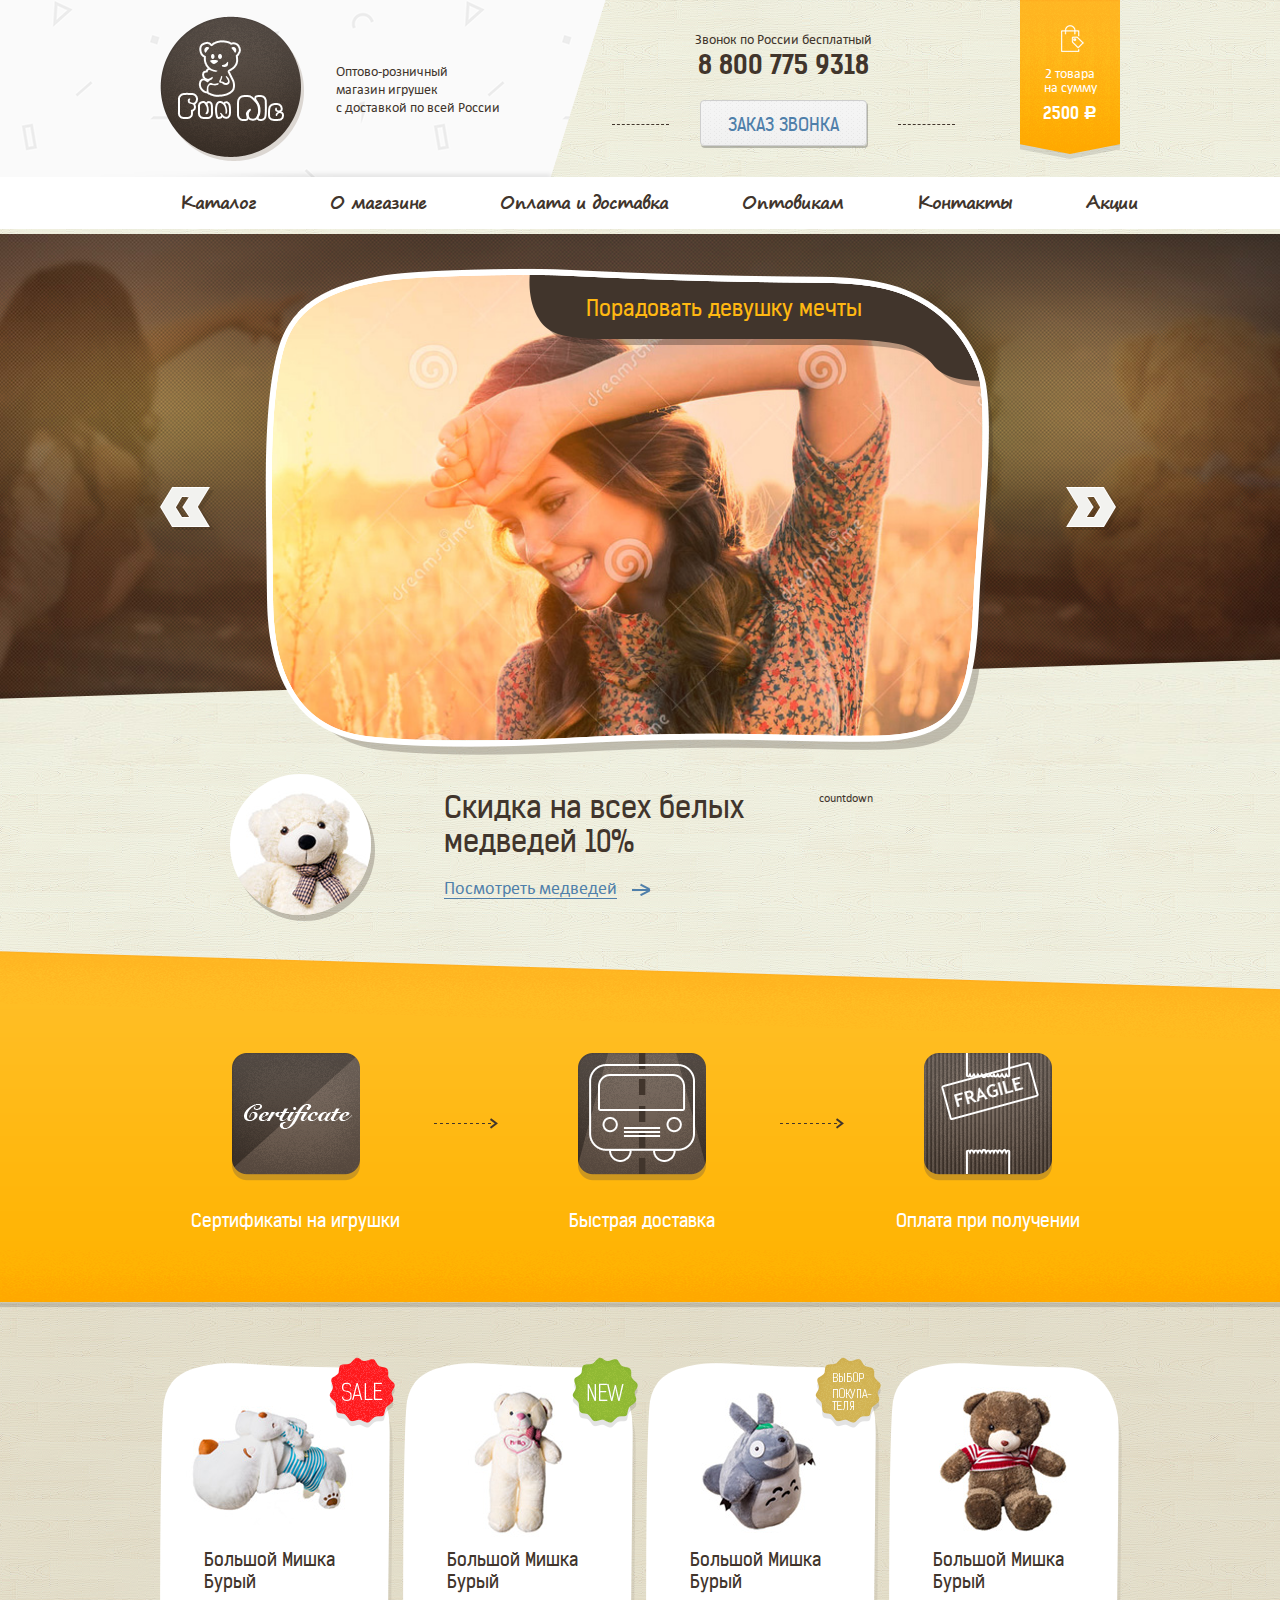
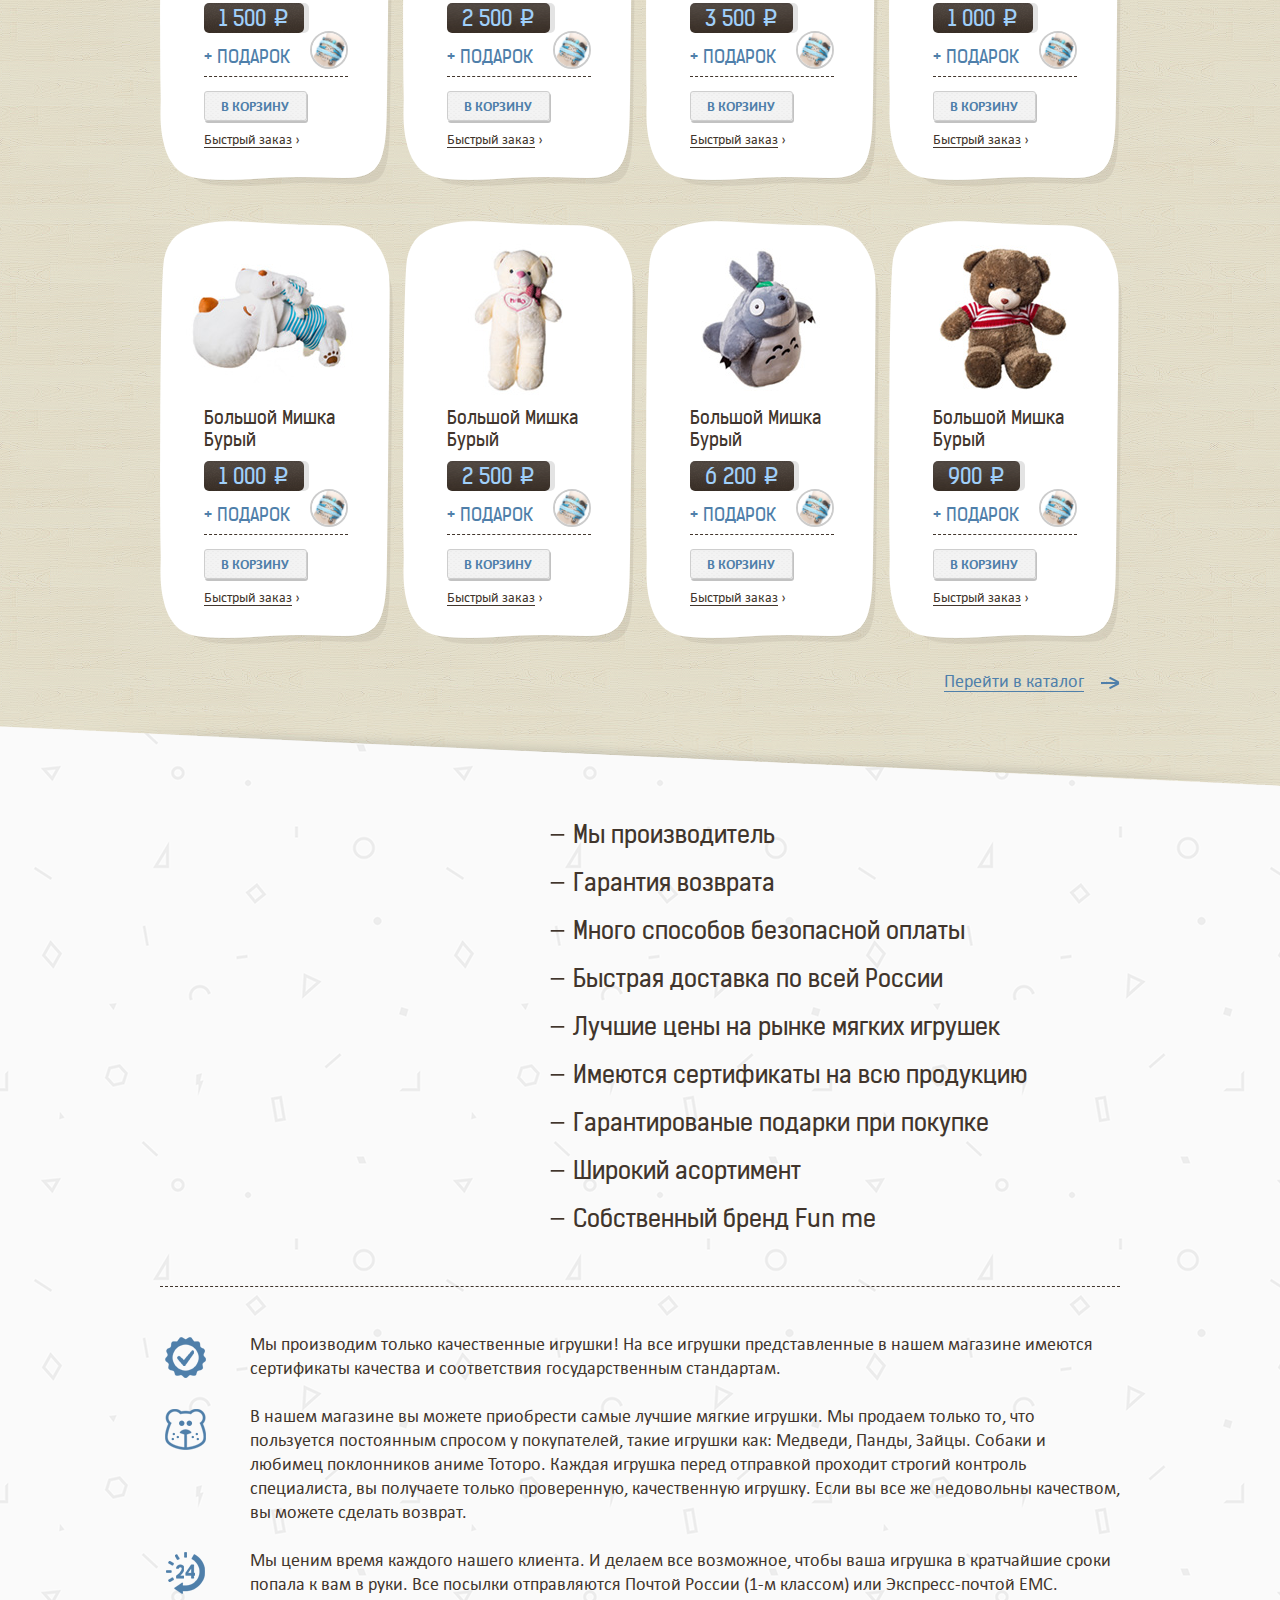
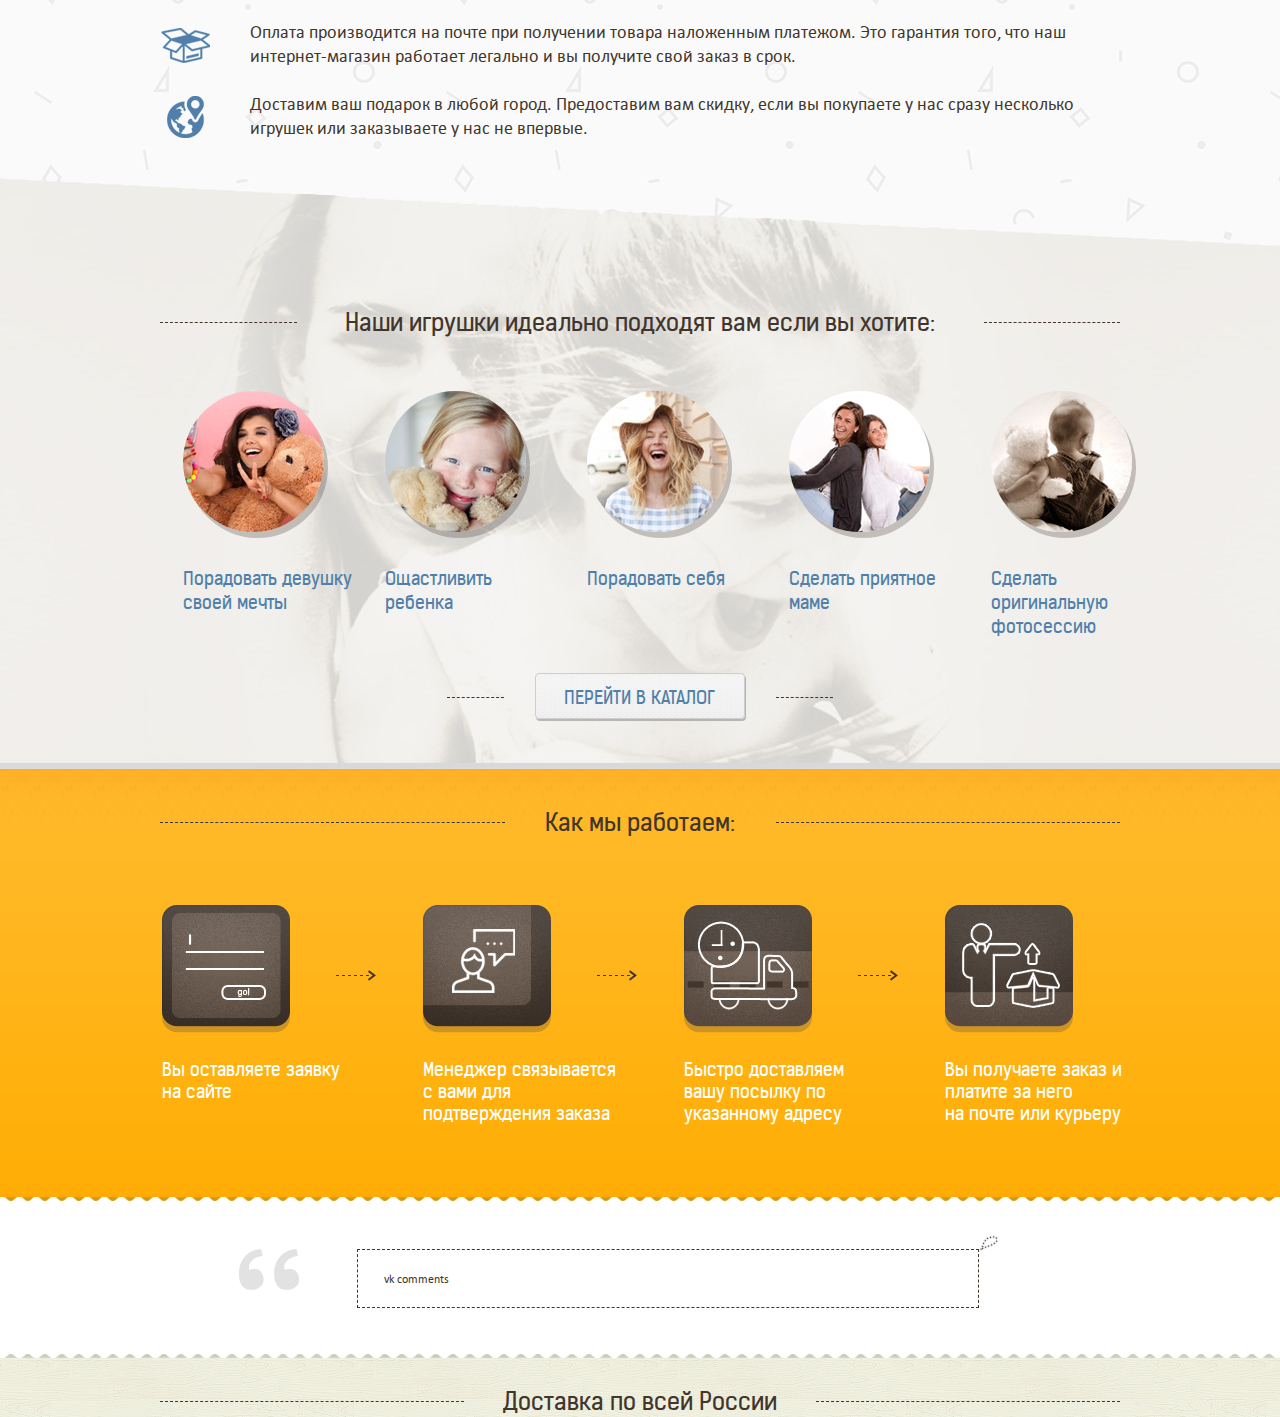
==== index.html @ 7e6777aa "index beta" ====
﻿<!DOCTYPE html>
<html>
<head>
	<title>FunMe</title>
	<meta http-equiv="content-type" content="text/html; charset=utf-8">
	<link href="./css/style.css" rel="stylesheet" type="text/css" title="compact">
	<script type="text/javascript" src="./js/jquery.js"></script>
	<script type="text/javascript" src="./js/easing.js"></script>
	<script type="text/javascript" src="./js/slides.js"></script>
	<script type="text/javascript" src="./js/dynamic.js"></script>
</head>
<body>
	<div class="wrapper" style="height: 3000px !important">
		<div class="header">
			<div>
				<a href="#"><img src="./img/logo.png" width="144" height="145" class="logo" alt=""></a>
				<h5>Оптово-розничный<br> магазин игрушек<br> с доставкой по всей России</h5>
				<div class="call">
					<p>Звонок по России бесплатный</p>
					<h3>8 800 775 9318</h3>
					<button>Заказ звонка</button>
				</div>
				<div class="basket">
					<a href="#">
						<p>2 товара<br> на сумму</p>
						<h5>2500<em>c</em></h5>
					</a>
				</div>
			</div>
		</div>
		<div class="menu">
			<div>
				<a href="#"><img src="./img/menu_logo.png" width="39" height="38" class="logo" alt=""></a>
				<ul>
					<li><a href="#">Каталог</a></li>
					<li><a href="#">О магазине</a></li>
					<li><a href="#">Оплата и доставка</a></li>
					<li><a href="#">Оптовикам</a></li>
					<li><a href="#">Контакты</a></li>
					<li><a href="#">Акции</a></li>
				</ul>
			</div>
		</div>
		<div class="slider">
			<div>
				<div class="container">
					<div>
						<div class="picture">
							<img src="./pic/slide1.jpg" width="699" height="458" alt="">
							<p><span>Порадовать девушку мечты</span></p>
						</div>
						<div class="offer">
							<div class="information">
								<img src="./pic/offer.jpg" width="141" height="141" alt="">
								<h3>Скидка на всех белых медведей 10%</h3>
								<h6><a href="#">Посмотреть медведей</a></h6>
							</div>
							<div class="countdown">
								countdown
							</div>
						</div>
					</div>
					<div>
						<div class="picture">
							<img src="./pic/slide2.jpg" width="699" height="458" alt="">
							<p><span>Порадовать девушку мечты девушку мечты</span></p>
						</div>
						<div class="offer">
							<div class="information">
								<img src="./pic/offer.jpg" width="141" height="141" alt="">
								<h3>Скидка на всех белых медведей 20%</h3>
								<h6><a href="#">Посмотреть медведей</a></h6>
							</div>
							<div class="countdown">
								countdown
							</div>
						</div>
					</div>
				</div>
			</div>
		</div>
		<div class="steps">
			<ul>
				<li>
					<img src="./pic/step1_icon.png" width="128" height="128" alt="">
					<p>Сертификаты на игрушки</p>
				</li>
				<li>
					<img src="./pic/step2_icon.png" width="128" height="128" alt="">
					<p>Быстрая доставка</p>
				</li>
				<li>
					<img src="./pic/step3_icon.png" width="128" height="128" alt="">
					<p>Оплата при получении</p>
				</li>
			</ul>
		</div>
		<div class="catalog">
			<div>
				<div>
					<span class="sale"></span>
					<div class="picture">
						<img src="./pic/catalog1.jpg" width="178" height="127" alt="">
					</div>
					<h3><a href="#">Большой Мишка Бурый</a></h3>
					<h5>1 500<em>p</em></h5>
					<h4>+ подарок <a href="#"><img src="./pic/gift1.jpg" width="141" height="141" alt=""></a></h4>
					<div class="controls">
						<button>В корзину</button>
						<h6><a href="#">Быстрый заказ</a></h6>
					</div>
					<button class="fast">Быстрый просмотр</button>
				</div>
				<div>
					<span class="new"></span>
					<div class="picture">
						<img src="./pic/catalog2.jpg" width="101" height="153" alt="">
					</div>
					<h3><a href="#">Большой Мишка Бурый</a></h3>
					<h5>2 500<em>p</em></h5>
					<h4>+ подарок <a href="#"><img src="./pic/gift1.jpg" width="141" height="141" alt=""></a></h4>
					<div class="controls">
						<button>В корзину</button>
						<h6><a href="#">Быстрый заказ</a></h6>
					</div>
					<button class="fast">Быстрый просмотр</button>
				</div>
				<div>
					<span class="hit"></span>
					<div class="picture">
						<img src="./pic/catalog3.jpg" width="119" height="143" alt="">
					</div>
					<h3><a href="#">Большой Мишка Бурый</a></h3>
					<h5>3 500<em>p</em></h5>
					<h4>+ подарок <a href="#"><img src="./pic/gift1.jpg" width="141" height="141" alt=""></a></h4>
					<div class="controls">
						<button>В корзину</button>
						<h6><a href="#">Быстрый заказ</a></h6>
					</div>
					<button class="fast">Быстрый просмотр</button>
				</div>
				<div>
					<div class="picture">
						<img src="./pic/catalog4.jpg" width="129" height="148" alt="">
					</div>
					<h3><a href="#">Большой Мишка Бурый</a></h3>
					<h5>1 000<em>p</em></h5>
					<h4>+ подарок <a href="#"><img src="./pic/gift1.jpg" width="141" height="141" alt=""></a></h4>
					<div class="controls">
						<button>В корзину</button>
						<h6><a href="#">Быстрый заказ</a></h6>
					</div>
					<button class="fast">Быстрый просмотр</button>
				</div>
				<div>
					<div class="picture">
						<img src="./pic/catalog1.jpg" width="178" height="127" alt="">
					</div>
					<h3><a href="#">Большой Мишка Бурый</a></h3>
					<h5>1 000<em>p</em></h5>
					<h4>+ подарок <a href="#"><img src="./pic/gift1.jpg" width="141" height="141" alt=""></a></h4>
					<div class="controls">
						<button>В корзину</button>
						<h6><a href="#">Быстрый заказ</a></h6>
					</div>
					<button class="fast">Быстрый просмотр</button>
				</div>
				<div>
					<div class="picture">
						<img src="./pic/catalog2.jpg" width="101" height="153" alt="">
					</div>
					<h3><a href="#">Большой Мишка Бурый</a></h3>
					<h5>2 500<em>p</em></h5>
					<h4>+ подарок <a href="#"><img src="./pic/gift1.jpg" width="141" height="141" alt=""></a></h4>
					<div class="controls">
						<button>В корзину</button>
						<h6><a href="#">Быстрый заказ</a></h6>
					</div>
					<button class="fast">Быстрый просмотр</button>
				</div>
				<div>
					<div class="picture">
						<img src="./pic/catalog3.jpg" width="119" height="143" alt="">
					</div>
					<h3><a href="#">Большой Мишка Бурый</a></h3>
					<h5>6 200<em>p</em></h5>
					<h4>+ подарок <a href="#"><img src="./pic/gift1.jpg" width="141" height="141" alt=""></a></h4>
					<div class="controls">
						<button>В корзину</button>
						<h6><a href="#">Быстрый заказ</a></h6>
					</div>
					<button class="fast">Быстрый просмотр</button>
				</div>
				<div>
					<div class="picture">
						<img src="./pic/catalog4.jpg" width="129" height="148" alt="">
					</div>
					<h3><a href="#">Большой Мишка Бурый</a></h3>
					<h5>900<em>p</em></h5>
					<h4>+ подарок <a href="#"><img src="./pic/gift1.jpg" width="141" height="141" alt=""></a></h4>
					<div class="controls">
						<button>В корзину</button>
						<h6><a href="#">Быстрый заказ</a></h6>
					</div>
					<button class="fast">Быстрый просмотр</button>
				</div>
				<h6><a href="#">Перейти в каталог</a></h6>
			</div>
		</div>
		<div class="reasons">
			<div>
				<div>
					<ul class="list">
						<li>Мы производитель</li>
						<li>Гарантия возврата</li>
						<li>Много способов безопасной оплаты</li>
						<li>Быстрая доставка по всей России</li>
						<li>Лучшие цены на рынке мягких игрушек</li>
						<li>Имеются сертификаты на всю продукцию</li>
						<li>Гарантированые подарки при покупке</li>
						<li>Широкий асортимент</li>
						<li>Собственный бренд Fun me</li>
					</ul>
					<ul class="description">
						<li><span><img src="./pic/reason1_icon.png" width="41" height="41" alt=""></span> Мы производим только качественные игрушки! На все игрушки представленные в нашем магазине имеются сертификаты качества и соответствия государственным стандартам.</li>
						<li><span><img src="./pic/reason2_icon.png" width="41" height="41" alt=""></span> В нашем магазине вы можете приобрести самые лучшие мягкие игрушки. Мы продаем только то, что пользуется постоянным спросом у покупателей, такие игрушки как: Медведи, Панды, Зайцы. Собаки и любимец поклонников аниме Тоторо. Каждая игрушка перед отправкой проходит строгий контроль специалиста, вы получаете только проверенную, качественную игрушку. Если вы все же недовольны качеством, вы можете сделать возврат.</li>
						<li><span><img src="./pic/reason3_icon.png" width="39" height="42" alt=""></span> Мы ценим время каждого нашего клиента. И делаем все возможное, чтобы ваша игрушка в кратчайшие сроки попала к вам в руки. Все посылки отправляются Почтой России (1-м классом) или Экспресс-почтой ЕМС.</li>
 						<li><span><img src="./pic/reason4_icon.png" width="49" height="35" alt=""></span> Оплата производится на почте при получении товара наложенным платежом. Это гарантия того, что наш интернет-магазин работает легально и вы получите свой заказ в срок.</li>
						<li><span><img src="./pic/reason5_icon.png" width="37" height="42" alt=""></span> Доставим ваш подарок в любой город. Предоставим вам скидку, если вы покупаете у нас сразу несколько игрушек или заказываете у нас не впервые.</li>
					</ul>
				</div>
			</div>
		</div>
		<div class="events">
			<div>
				<h3><span>Наши игрушки идеально подходят вам если вы хотите:</span></h3>
				<ul>
					<li>
						<img src="./pic/event1.jpg" width="141" height="141" alt="">
						<p>Порадовать девушку своей мечты</p>
					</li>
					<li>
						<img src="./pic/event2.jpg" width="141" height="141" alt="">
						<p>Ощастливить ребенка</p>
					</li>
					<li>
						<img src="./pic/event3.jpg" width="141" height="141" alt="">
						<p>Порадовать себя</p>
					</li>
					<li>
						<img src="./pic/event4.jpg" width="141" height="141" alt="">
						<p>Сделать приятное маме</p>
					</li>
					<li>
						<img src="./pic/event5.jpg" width="141" height="141" alt="">
						<p>Сделать оригинальную фотосессию</p>
					</li>
				</ul>
				<button>Перейти в каталог</button>
			</div>
		</div>
		<div class="process">
			<div>
				<h3><span>Как мы работаем:</span></h3>
				<ul>
					<li>
						<img src="./pic/process1_icon.png" width="128" height="128" alt="">
						<p>Вы оставляете заявку на сайте</p>
					</li>
					<li>
						<img src="./pic/process2_icon.png" width="128" height="128" alt="">
						<p>Менеджер связывается с вами для подтверждения заказа</p>
					</li>
					<li>
						<img src="./pic/process3_icon.png" width="128" height="128" alt="">
						<p>Быстро доставляем вашу посылку по указанному адресу</p>
					</li>
					<li>
						<img src="./pic/process4_icon.png" width="128" height="128" alt="">
						<p>Вы получаете заказ и платите за него<br> на почте или курьеру</p>
					</li>
				</ul>
			</div>
		</div>
		<div class="reviews">
			<div>
				<div>
					<div>
						<div>
							vk comments
						</div>
					</div>
				</div>
			</div>
		</div>
		<div class="delivery">
			<div>
				<h3><span>Доставка по всей России</span></h3>
			</div>
		</div>
	</div>
</body>
</html>
---- css/style.css ----
﻿/* Fonts */

@font-face {
    font-family:'Calibri';
    src:url('../fonts/calibri.eot');
    src:url('../fonts/calibri.eot?#iefix') format('embedded-opentype'),
        url('../fonts/calibri.woff') format('woff'),
        url('../fonts/calibri.ttf') format('truetype');
    font-weight:normal;
    font-style:normal;
}
@font-face {
    font-family:'Calibri';
    src:url('../fonts/calibrib.eot');
    src:url('../fonts/calibrib.eot?#iefix') format('embedded-opentype'),
        url('../fonts/calibrib.woff') format('woff'),
        url('../fonts/calibrib.ttf') format('truetype');
    font-weight:bold;
    font-style:normal;
}
@font-face {
    font-family:'Kelson Sans';
    src:url('../fonts/kelsonsans.eot');
    src:url('../fonts/kelsonsans.eot?#iefix') format('embedded-opentype'),
        url('../fonts/kelsonsans.woff') format('woff'),
        url('../fonts/kelsonsans.ttf') format('truetype');
    font-weight:normal;
    font-style:normal;
}
@font-face {
    font-family:'Kelson Sans';
    src:url('../fonts/kelsonsansb.eot');
    src:url('../fonts/kelsonsansb.eot?#iefix') format('embedded-opentype'),
        url('../fonts/kelsonsansb.woff') format('woff'),
        url('../fonts/kelsonsansb.ttf') format('truetype');
    font-weight:bold;
    font-style:normal;
}
@font-face {
    font-family:'Segoe Print';
    src:url('../fonts/segoeprintb.eot');
    src:url('../fonts/segoeprintb.eot?#iefix') format('embedded-opentype'),
        url('../fonts/segoeprintb.woff') format('woff'),
        url('../fonts/segoeprintb.ttf') format('truetype');
    font-weight:bold;
    font-style:normal;
}
@font-face {
	font-family:'Rouble';
	src:url('../fonts/rouble.eot');
	src:url('../fonts/rouble.eot?#iefix') format('embedded-opentype'),
	    url('../fonts/rouble.woff') format('woff'),
	    url('../fonts/rouble.ttf') format('truetype');
	font-weight:normal;
	font-style:normal;
}

/* Default */

html {
	height:100%;
}
body {
	width:100%;
	height:100%;
	color:#41352c;
	font-size:12px;
	line-height:16px;
    font-family:'Calibri', sans-serif;
	padding:0;
	margin:0;
	background:#ffffff url('../img/bg.png') repeat;
}
p {
	text-indent:0;
	padding:0;
	margin:0 0 16px;
}
table {
	margin:0 0 16px;
	border-collapse:collapse;
}
table td {
	padding:0;
}
:focus {
	outline:none;
}
img {
	padding:0;
	margin:0;
	border:0;
}
a {
	color:#ffffff;
	text-decoration:underline;
}
a:hover {
	text-decoration:none;
}
form {
	margin:0;
}
ul {
	margin:0 0 10px 16px;
	padding:0;
}
ul li {
	padding:0;
	list-style:none;
}
ol {
	margin:0 0 10px 18px;
	padding:0;
}
* +html ol {
	padding:0 0 0 5px;
}
ol li {
	padding:0 0 0 16px;
}
input, select, textarea {
	color:#41352c;
	font-size:12px;
    font-family:'Calibri', sans-serif;
	padding:0;
	margin:0;
	background:none;
	border:0;
}
textarea {
	overflow:auto;
}
button {
    font-family:'Calibri', sans-serif;
	margin:0;
	border:0;
	-moz-box-shadow:border-box;
	-webkit-box-shadow:border-box;
	box-sizing:border-box;
}
button::-moz-focus-inner {
	padding:0;
	border:0;
}
::-webkit-input-placeholder {
	color:#999999;
}
:-moz-placeholder {
	color:#999999;
}
::-moz-placeholder {
	color:#999999;
}
:-ms-input-placeholder {
	color:#999999;
}
.wrapper {
	position:relative;
	min-width:1000px;
	min-height:100%;
}

/* Header */

.header {
	position:relative;
	background:url('../img/header_bg.png') no-repeat center top;
}
.header > div {
	position:relative;
	width:960px;
	height:177px;
	margin:0 auto;
}
.header .logo {
	position:absolute;
	left:0;
	top:16px;
}
.header > div > h5 {
	position:absolute;
	left:176px;
	top:62px;
	width:172px;
	font-size:14px;
	line-height:18px;
	font-weight:normal;
	padding:0;
	margin:0;
}
.header .call {
	position:absolute;
	left:523px;
	top:30px;
	width:200px;
	text-align:center;
}
.header .call p {
	font-size:14px;
	line-height:18px;
	margin:0 0 2px;
}
.header .call h3 {
	font-size:26px;
	line-height:30px;
	font-family:'Kelson Sans', sans-serif;
	padding:0;
	margin:0 0 2px;
}
.header .call button {
	position:relative;
	display:inline-block;
	color:#4f7faa;
	font-size:18px;
	line-height:22px;
	font-family:'Kelson Sans', sans-serif;
	text-transform:uppercase;
	cursor:pointer;
	padding:13px 27px 9px;
	margin:18px 0 0;
	background:url('../img/header_call_button.png') repeat-x top;
	border:1px solid #cecece;
	-webkit-border-radius:4px;
	-moz-border-radius:4px;
	border-radius:4px;
	-webkit-box-shadow:1px 2px 0 rgba(0,0,0,0.24);
	-moz-box-shadow:1px 2px 0 rgba(0,0,0,0.24);
	box-shadow:1px 2px 0 rgba(0,0,0,0.24);
	behavior:url('./pie.htc');
	transition:all 0.25s ease-in-out;
	-webkit-transition:all 0.25s ease-in-out;
	-moz-transition:all 0.25s ease-in-out;
	-o-transition:all 0.25s ease-in-out;
}
.header .call button:hover {
	color:#71a6d5;
	-webkit-box-shadow:none;
	-moz-box-shadow:none;
	box-shadow:none;
}
.header .call button:before, .header .call button:after {
	content:'';
	position:absolute;
	top:23px;
	width:57px;
	border-bottom:1px dashed #41352c;
}
.header .call button:before {
	left:-89px;
}
.header .call button:after {
	right:-89px;
}
.header .basket {
	position:absolute;
	right:0;
	top:0;
	width:100px;
	text-align:center;
	padding:66px 0 21px;
	background:url('../img/basket_bg.png') repeat-x bottom;
}
.header .basket.fixed {
	position:fixed;
	right:50%;
	z-index:50;
	padding:7px 0 1px;
	margin:-80px -480px 0 0;
}
.header .basket:before {
	content:'';
	position:absolute;
	left:41px;
	top:25px;
	width:23px;
	height:27px;
	background:url('../img/basket_icon.png') no-repeat left top;
}
.header .basket.fixed:before  {
	display:none;
}
.header .basket:after {
	content:'';
	position:absolute;
	left:0;
	bottom:-15px;
	width:100px;
	height:15px;
	background:url('../img/basket_arrow.png') no-repeat left top;
}
.header .basket a {
	display:block;
	color:#ffffff;
	text-decoration:none;
	padding:66px 0 12px;
	margin:-66px 0 -12px;
}
.header .basket a {
	padding:7px 0 1px;
	margin:-7px 0 -1px;
}
.header .basket p {
	font-size:14px;
	line-height:14px;
	margin:0 10px 9px;
}
.header .basket h5 {
	font-size:16px;
	line-height:20px;
	font-family:'Kelson Sans', sans-serif;
	padding:0;
	margin:0 10px;
}
.header .basket h5 em {
	display:inline-block;
	font-size:18px;
	font-weight:normal;
	font-style:normal;
	font-family:'Rouble', sans-serif;
	padding:0 0 0 3px;
}
.menu {
	position:relative;
	width:100%;
	margin:0 0 5px;
	background:#ffffff;
}
.menu.fixed {
	position:fixed;
	left:0;
	top:0;
}
.menu > div {
	width:1000px;
	height:52px;
	margin:0 auto;
}
.menu ul {
	position:absolute;
	left:50%;
	white-space:nowrap;
	padding:11px 0 9px 3px;
	margin:0 0 0 -480px;
}
.menu ul li {
	display:inline-block;
	font-size:16px;
	line-height:20px;
	font-weight:bold;
	font-family:'Segoe Print', sans-serif;
	vertical-align:top;
	margin:0 -3px 0 39px;
}
.menu ul li:first-child {
	margin-left:0;
}
.menu ul li a {
	position:relative;
	display:block;
	color:#41352c;
	text-decoration:none;
	padding:5px 18px 7px 17px;
	-webkit-border-radius:3px;
	-moz-border-radius:3px;
	border-radius:3px;
	behavior:url('./pie.htc');
	transition:all 0.25s linear;
	-webkit-transition:all 0.25s linear;
	-moz-transition:all 0.25s linear;
	-o-transition:all 0.25s linear;
}
.menu ul li a:hover {
	color:#4f7faa;
}
.menu ul li.active a {
	color:#ffffff !important;
	background:#4f7faa;
}
.menu .logo {
	position:absolute;
	left:0;
	top:8px;
	margin-left:-39px;
}
.slider {
	position:relative;
	background:url('../img/slider_bg.jpg') no-repeat center top;
}
.slider > div {
	position:relative;
	width:960px;
	height:707px;
	margin:0 auto;
}
.slider > div .prev, .slider > div .next {
	position:absolute;
	top:253px;
	z-index:100;
	display:block;
	width:54px;
	height:43px;
	cursor:pointer;
	transition:all 0.25s ease-in-out;
	-webkit-transition:all 0.25s ease-in-out;
	-moz-transition:all 0.25s ease-in-out;
	-o-transition:all 0.25s ease-in-out;
}
.slider > div .prev {
	left:0;
	background:url('../img/slider_prev.png') no-repeat left top;
}
.slider > div .prev:hover {
	left:-5px;
}
.slider > div .next {
	right:0;
	background:url('../img/slider_next.png') no-repeat left top;
}
.slider > div .next:hover {
	right:-5px;
}
.slider > div:before {
	content:'';
	position:absolute;
	left:0;
	top:0;
	z-index:10;
	width:960px;
	height:531px;
	background:url('../img/slider_mask.png') no-repeat center top;
}
.slider > div .container, .slider > div .container > div > div {
	position:relative;
	clear:both;
	overflow:hidden;
	width:960px;
	height:707px;
}
.slider > div .container > div > div .picture {
	position:absolute;
	left:112px;
	top:41px;
	width:710px;
	height:464px;
}
.slider > div .container > div > div .picture p {
	position:absolute;
	right:146px;
	top:-1px;
	color:#ffb812;
	font-size:22px;
	line-height:26px;
	font-family:'Kelson Sans', sans-serif;
	padding:21px 0 24px;
	background:url('../img/slider_p.png') repeat-x top;
}
.slider > div .container > div > div .picture p span {
	overflow:hidden;
	position:relative;
	z-index:10;
	display:block;
	max-width:533px;
	white-space:nowrap;
	margin:0 -26px 0 -16px;
}
.slider > div .container > div > div .picture p:before {
	content:'';
	position:absolute;
	left:-73px;
	top:0;
	width:73px;
	height:71px;
	background:url('../img/slider_p_before.png') no-repeat left top;
}
.slider > div .container > div > div .picture p:after {
	content:'';
	position:absolute;
	right:-146px;
	top:0;
	width:146px;
	height:113px;
	background:url('../img/slider_p_after.png') no-repeat left top;
}
.slider > div .container > div > div .offer {
	position:absolute;
	left:0;
	top:531px;
	width:890px;
	padding:25px 0 26px 70px;
	margin:0 auto;
}
.slider > div .container > div > div .offer .information {
	display:inline-block;
	width:336px;
	vertical-align:top;
	padding:0 0 0 214px;
	margin:0 36px 0 0;
}
.slider > div .container > div > div .offer .information img {
	position:relative;
	float:left;
	width:141px;
	height:141px;
	margin:-16px 0 0 -214px;
	-webkit-border-radius:50%;
	-moz-border-radius:50%;
	border-radius:50%;
	-webkit-box-shadow:4px 6px 0 rgba(65,53,44,0.27);
	-moz-box-shadow:4px 6px 0 rgba(65,53,44,0.27);
	box-shadow:4px 6px 0 rgba(65,53,44,0.27);
	behavior:url('./pie.htc');
}
.slider > div .container > div > div .offer .information h3 {
	color:#41352c;
	font-size:30px;
	line-height:34px;
	font-weight:normal;
	font-family:'Kelson Sans', sans-serif;
	padding:0;
	margin:0;
}
.slider > div .container > div > div .offer .information h6 {
	font-size:18px;
	line-height:22px;
	font-weight:normal;
	padding:0;
	margin:19px 0 0;
}
.slider > div .container > div > div .offer .information h6 a {
	position:relative;
	color:#4f7faa;
	text-decoration:none;
	border-bottom:1px solid #4f7faa;
}
.slider > div .container > div > div .offer .information h6 a:hover {
	border-bottom:1px solid transparent;
}
.slider > div .container > div > div .offer .information h6 a:after {
	content:'';
	position:absolute;
	right:-34px;
	top:6px;
	width:19px;
	height:14px;
	background:url('../img/offer_more_arrow.png') no-repeat left top;
}
.slider > div .container > div > div .offer .countdown {
	display:inline-block;
	width:240px;
	vertical-align:top;
	margin:0 -3px 0 0;
}
.steps {
	position:relative;
	z-index:3;
	height:367px;
	background:url('../img/steps_bg.png') no-repeat center top;
}
.steps ul {
	width:960px;
	text-align:center;
	padding:112px 0 0;
	margin:0 auto;
}
.steps ul li {
	position:relative;
	display:inline-block;
	width:268px;
	vertical-align:top;
	margin:0 -3px 0 78px;
}
.steps ul li:first-child {
	margin-left:0;
}
.steps ul li:before {
	content:'';
	position:absolute;
	left:-74px;
	top:65px;
	width:64px;
	height:11px;
	background:url('../img/steps_arrow.png') no-repeat left top;
}
.steps ul li:first-child:before {
	display:none;
}
.steps ul li img {
	margin:0 0 25px;
}
.steps ul li p {
	color:#ffffff;
	font-size:18px;
	line-height:22px;
	font-family:'Kelson Sans', sans-serif;
	margin:0;
}
.catalog {
	position:relative;
	padding:58px 0 20px;
	margin:-5px 0 0;
	background:url('../img/catalog_bg.png') repeat;
}
.catalog > div {
	width:980px;
	padding:0 0 0 20px;
	margin:0 auto;
}
.catalog > div > div {
	position:relative;
	display:inline-block;
	width:233px;
	height:407px;
	padding:19px 0 0;
	margin:0 7px 32px 0;
	background:url('../img/catalog_div.png') no-repeat left top;
}
.catalog > div > div .hover {
	position:absolute;
	left:0;
	top:0;
	width:233px;
	height:426px;
	background:url('../img/catalog_div.png') no-repeat 0 -426px;
	opacity:0;
	transition:all 0.25s ease-in-out;
	-webkit-transition:all 0.25s ease-in-out;
	-moz-transition:all 0.25s ease-in-out;
	-o-transition:all 0.25s ease-in-out;
}
.catalog > div > div:hover .hover {
	opacity:1;
}
.catalog .sale, .catalog .new, .catalog .hit {
	position:absolute;
	right:-2px;
	top:-4px;
	z-index:10;
	width:66px;
	height:71px;
	background:url('../img/sale_icon.png') no-repeat left top;
}
.catalog .sale {
	background:url('../img/sale_icon.png') no-repeat left top;
}
.catalog .new {
	background:url('../img/new_icon.png') no-repeat left top;
}
.catalog .hit {
	background:url('../img/hit_icon.png') no-repeat left top;
}
.catalog .picture {
	position:relative;
	z-index:1;
	width:188px;
	height:162px;
	margin:0 0 7px 20px;
}
.catalog .picture img {
	position:absolute;
	top:0;
	right:0;
	bottom:0;
	left:0;
	max-width:188px;
	max-height:162px;
	margin:auto;
}
.catalog h3 {
	position:relative;
	z-index:1;
	overflow:hidden;
	width:144px;
	height:44px;
	color:#41352c;
	font-size:18px;
	line-height:22px;
	font-weight:normal;
	font-family:'Kelson Sans', sans-serif;
	padding:0;
	margin:0 0 10px 44px;	
}
.catalog h3 a {
	color:#41352c;
	text-decoration:none;
}
.catalog h3 a:hover {
	text-decoration:underline;
}
.catalog h5 {
	position:relative;
	z-index:1;
	display:inline-block;
	max-width:114px;
	color:#a0cff9;
	font-size:22px;
	line-height:26px;
	font-weight:normal;
	font-family:'Kelson Sans', sans-serif;
	white-space:nowrap;
	padding:2px 15px;
	margin:0 0 13px 44px;
	background:url('../img/catalog_h5.png') repeat-x top;
	-webkit-border-radius:5px;
	-moz-border-radius:5px;
	border-radius:5px;
	-webkit-box-shadow:5px 0 0 rgba(0,0,0,0.11);
	-moz-box-shadow:5px 0 0 rgba(0,0,0,0.11);
	box-shadow:5px 0 0 rgba(0,0,0,0.11);
	behavior:url('./pie.htc');
	transition:all 0.25s ease-in-out;
	-webkit-transition:all 0.25s ease-in-out;
	-moz-transition:all 0.25s ease-in-out;
	-o-transition:all 0.25s ease-in-out;
}
.catalog > div > div:hover h5 {
	color:#ffad03;
}
.catalog h5 em {
	font-size:24px;
	font-style:normal;
	font-family:'Rouble', sans-serif;
	padding:0 0 0 4px;
}
.catalog h4 {
	position:relative;
	z-index:10;
	width:144px;
	color:#4f7faa;
	font-size:18px;
	line-height:22px;
	font-weight:normal;
	font-family:'Kelson Sans', sans-serif;
	text-transform:uppercase;
	padding:0;
	margin:0 0 13px 44px;
}
.catalog h4 img {
	position:absolute;
	right:0px;
	top:-15px;
	width:34px;
	height:34px;
	border:2px solid #cccccc;
	-webkit-border-radius:50%;
	-moz-border-radius:50%;
	border-radius:50%;
	behavior:url('./pie.htc');
	transition:all 0.25s ease-in-out;
	-webkit-transition:all 0.25s ease-in-out;
	-moz-transition:all 0.25s ease-in-out;
	-o-transition:all 0.25s ease-in-out;
}
.catalog h4 img:hover {
	right:-6px;
	top:-70px;
	width:141px;
	height:141px;
	border:7px solid #cccccc;
}
.catalog .controls {
	position:relative;
	z-index:1;
	width:144px;
	padding:14px 0 0;
	margin:-5px 0 13px 44px;
	border-top:1px dashed #41352c;
}
.catalog .controls button {
	position:relative;
	display:inline-block;
	color:#4f7faa;
	font-size:14px;
	line-height:18px;
	font-weight:bold;
	text-transform:uppercase;
	cursor:pointer;
	padding:5px 17px 5px 16px;
	margin:0 0 9px;
	background:url('../img/catalog_controls_button.png') repeat-x top;
	border:1px solid #cecece;
	-webkit-border-radius:3px;
	-moz-border-radius:3px;
	border-radius:3px;
	-webkit-box-shadow:1px 2px #c2c2c2;
	-moz-box-shadow:1px 2px #c2c2c2;
	box-shadow:1px 2px #c2c2c2;
	behavior:url('./pie.htc');
	transition:all 0.25s ease-in-out;
	-webkit-transition:all 0.25s ease-in-out;
	-moz-transition:all 0.25s ease-in-out;
	-o-transition:all 0.25s ease-in-out;
}
.catalog .controls button:hover {
	color:#71a6d5;
	-webkit-box-shadow:none;
	-moz-box-shadow:none;
	box-shadow:none;
}
.catalog .controls h6 {
	color:#41352c;
	font-size:14px;
	line-height:18px;
	font-weight:normal;
	padding:0;
	margin:0 0 9px;
}
.catalog .controls h6 a {
	position:relative;
	color:#41352c;
	text-decoration:none;
	border-bottom:1px solid #41352c;
}
.catalog .controls h6 a:after {
	content:'›';
	position:absolute;
	right:-8px;
	top:-1px;
}
.catalog .controls h6 a:hover {
	border-bottom:1px solid transparent;
}
.catalog .fast {
	position:absolute;
	left:40px;
	top:140px;
	z-index:5;
	width:147px;
	color:#999999;
	font-size:13px;
	line-height:17px;
	text-align:center;
	text-transform:uppercase;
	cursor:pointer;
	padding:4px 0 6px;
	background:rgba(239,236,222,0.8);
	-webkit-border-radius:3px;
	-moz-border-radius:3px;
	border-radius:3px;
	behavior:url('./pie.htc');
	transition:all 0.25s ease-in-out;
	-webkit-transition:all 0.25s ease-in-out;
	-moz-transition:all 0.25s ease-in-out;
	-o-transition:all 0.25s ease-in-out;
	opacity:0;
}
.catalog > div > div:hover .fast {
	opacity:1;
}
.catalog .fast:before {
	content:'';
	position:absolute;
	left:50%;
	bottom:-13px;
	width:107px;
	height:13px;
	margin:0 0 0 -53px;
	background:url('../img/catalog_fast.png') no-repeat left top;
}
.catalog .fast:hover:before {
	background-position:0 -13px;
}
.catalog .fast:hover {
	color:#666666;
	text-shadow:1px 1px 0 #ffffff;
}
.catalog > div > h6 {
	font-size:18px;
	line-height:22px;
	font-weight:normal;
	text-align:right;
	padding:0 36px 0 0;
	margin:-7px 20px 0 0;
}
.catalog > div > h6 a {
	position:relative;
	color:#4f7faa;
	text-decoration:none;
	border-bottom:1px solid #4f7faa;
}
.catalog > div > h6 a:hover {
	border-bottom:1px solid transparent;
}
.catalog > div > h6 a:after {
	content:'';
	position:absolute;
	right:-36px;
	top:6px;
	width:19px;
	height:14px;
	background:url('../img/offer_more_arrow.png') no-repeat left top;
}
.reasons {
	background:#fafafa url('../img/reasons_bg.png') repeat;
}
.reasons > div {
	padding:109px 0 0;
	background:url('../img/reasons_div.png') no-repeat center top;
}
.reasons > div > div {
	padding:0 0 69px;
	background:url('../img/reasons_div_div.png') no-repeat center bottom;
}
.reasons .list {
	width:570px;
	padding:0 0 0 390px;
	margin:0 auto 53px;
}
.reasons .list li {
	color:#41352c;
	font-size:24px;
	line-height:28px;
    font-family:'Kelson Sans', sans-serif;
	padding:0 0 0 23px;
	margin:0 0 20px;
	background:url('../img/reasons_list_li.png') no-repeat left 13px;
}
.reasons .description {
	width:960px;
	padding:45px 0 0;
	margin:0 auto 53px;
	border-top:1px dashed #41352c;
}
.reasons .description li {
	position:relative;
	min-height:48px;
	color:#41352c;
	font-size:18px;
	line-height:24px;
	padding:0 0 0 90px;
	margin:0 0 24px;
}
.reasons .description li span {
	position:absolute;
	left:0;
	top:0;
	display:block;
	width:50px;
	height:50px;
}
.reasons .description li span img {
	position:absolute;
	top:0;
	right:0;
	bottom:0;
	left:0;
	max-width:50px;
	max-height:50px;
	margin:auto;
}
.events {
	height:507px;
	background:url('../img/events_bg.jpg') no-repeat center top;
}
.events > div {
	width:960px;
	text-align:center;
	padding:47px 0 0;
	margin:0 auto;
}
.events h3, .process h3, .delivery h3 {
	position:relative;
	max-width:960px;
	color:#41352c;
	font-size:24px;
	line-height:28px;
	font-weight:normal;
    font-family:'Kelson Sans', sans-serif;
	text-align:center;
	padding:0;
	margin:0 0 54px;
}
.events h3 span, .process h3 span, .delivery h3 span {
	display:inline-block;
}
.events h3 .before, .events h3 .after, .process h3 .before, .process h3 .after, .delivery h3 .before, .delivery h3 .after {
	position:absolute;
	top:13px;
	border-bottom:1px dashed #41352c;
}
.events h3 .before, .process h3 .before, .delivery h3 .before {
	left:0;
}
.events h3 .after, .process h3 .after, .delivery h3 .after {
	right:0;
}
.events ul {
	width:980px;
	padding:0 0 0 20px;
	margin:0 auto 10px;
}
.events ul li {
	display:inline-block;
	width:170px;
	text-align:left;
	vertical-align:top;
	margin:0 -3px 0 32px;
}
.events ul li:first-child {
	margin-left:0;
}
.events ul li img {
	position:relative;
	float:left;
	width:141px;
	height:141px;
	margin:0 0 35px;
	-webkit-border-radius:50%;
	-moz-border-radius:50%;
	border-radius:50%;
	-webkit-box-shadow:4px 6px 0 rgba(65,53,44,0.27);
	-moz-box-shadow:4px 6px 0 rgba(65,53,44,0.27);
	box-shadow:4px 6px 0 rgba(65,53,44,0.27);
	behavior:url('./pie.htc');
}
.events ul li p {
	color:#4f7faa;
	font-size:18px;
	line-height:24px;
    font-family:'Kelson Sans', sans-serif;
	margin:0 0 24px;
}
.events button {
	position:relative;
	display:inline-block;
	color:#4f7faa;
	font-size:18px;
	line-height:22px;
	font-family:'Kelson Sans', sans-serif;
	text-transform:uppercase;
	cursor:pointer;
	padding:13px 29px 9px 28px;
	background:url('../img/header_call_button.png') repeat-x top;
	border:1px solid #cecece;
	-webkit-border-radius:4px;
	-moz-border-radius:4px;
	border-radius:4px;
	-webkit-box-shadow:1px 2px 0 rgba(0,0,0,0.24);
	-moz-box-shadow:1px 2px 0 rgba(0,0,0,0.24);
	box-shadow:1px 2px 0 rgba(0,0,0,0.24);
	behavior:url('./pie.htc');
	transition:all 0.25s ease-in-out;
	-webkit-transition:all 0.25s ease-in-out;
	-moz-transition:all 0.25s ease-in-out;
	-o-transition:all 0.25s ease-in-out;
}
.events button:hover {
	color:#71a6d5;
	-webkit-box-shadow:none;
	-moz-box-shadow:none;
	box-shadow:none;
}
.events button:before, .events button:after {
	content:'';
	position:absolute;
	top:23px;
	width:57px;
	border-bottom:1px dashed #41352c;
}
.events button:before {
	left:-89px;
}
.events button:after {
	right:-89px;
}
.process {
	position:relative;
	background:url('../img/process_bg.png') repeat-x top;
}
.process > div {
	width:960px;
	padding:40px 0 77px;
	margin:0 auto;
}
.process ul {
	width:960px;
	text-align:center;
	padding:14px 0 0;
	margin:0 auto;
}
.process ul li {
	position:relative;
	display:inline-block;
	width:176px;
	text-align:left;
	vertical-align:top;
	margin:0 -3px 0 85px;
}
.process ul li:first-child {
	margin-left:0;
}
.process ul li:before {
	content:'';
	position:absolute;
	left:-87px;
	top:65px;
	width:40px;
	height:11px;
	background:url('../img/steps_arrow.png') no-repeat right top;
}
.process ul li:first-child:before {
	display:none;
}
.process ul li img {
	margin:0 0 22px;
}
.process ul li p {
	width:196px;
	color:#ffffff;
	font-size:18px;
	line-height:22px;
	font-family:'Kelson Sans', sans-serif;
	margin:0;
}
.reviews {
	position:relative;
	z-index:1;
	padding:5px 0 0;
	margin:-5px 0 0;
	background:url('../img/reviews_bg.png') repeat-x top;
}
.reviews > div {
	padding:0 0 4px;
	background:url('../img/reviews_div.png') repeat-x bottom;
}
.reviews > div > div {
	background:#ffffff;
}
.reviews > div > div > div {
	position:relative;
	width:622px;
	padding:47px 141px 46px 197px;
	margin:0 auto;
}
.reviews > div > div > div > div {
	position:relative;
	padding:21px 40px 20px 26px;
	border:1px dashed #41352c;
}
.reviews > div > div > div > div:before {
	content:'';
	position:absolute;
	left:-119px;
	top:-1px;
	width:60px;
	height:41px;
	background:url('../img/reviews_before.png') no-repeat left top;
}
.reviews > div > div > div > div:after {
	content:'';
	position:absolute;
	right:-21px;
	top:-15px;
	width:20px;
	height:16px;
	background:url('../img/reviews_after.png') no-repeat left top;
}
.delivery {
	position:relative;
	background:url('../img/delivery_bg.png') repeat-x top;
}
.delivery > div {
	width:960px;
	padding:30px 0 0;
	margin:0 auto;
}
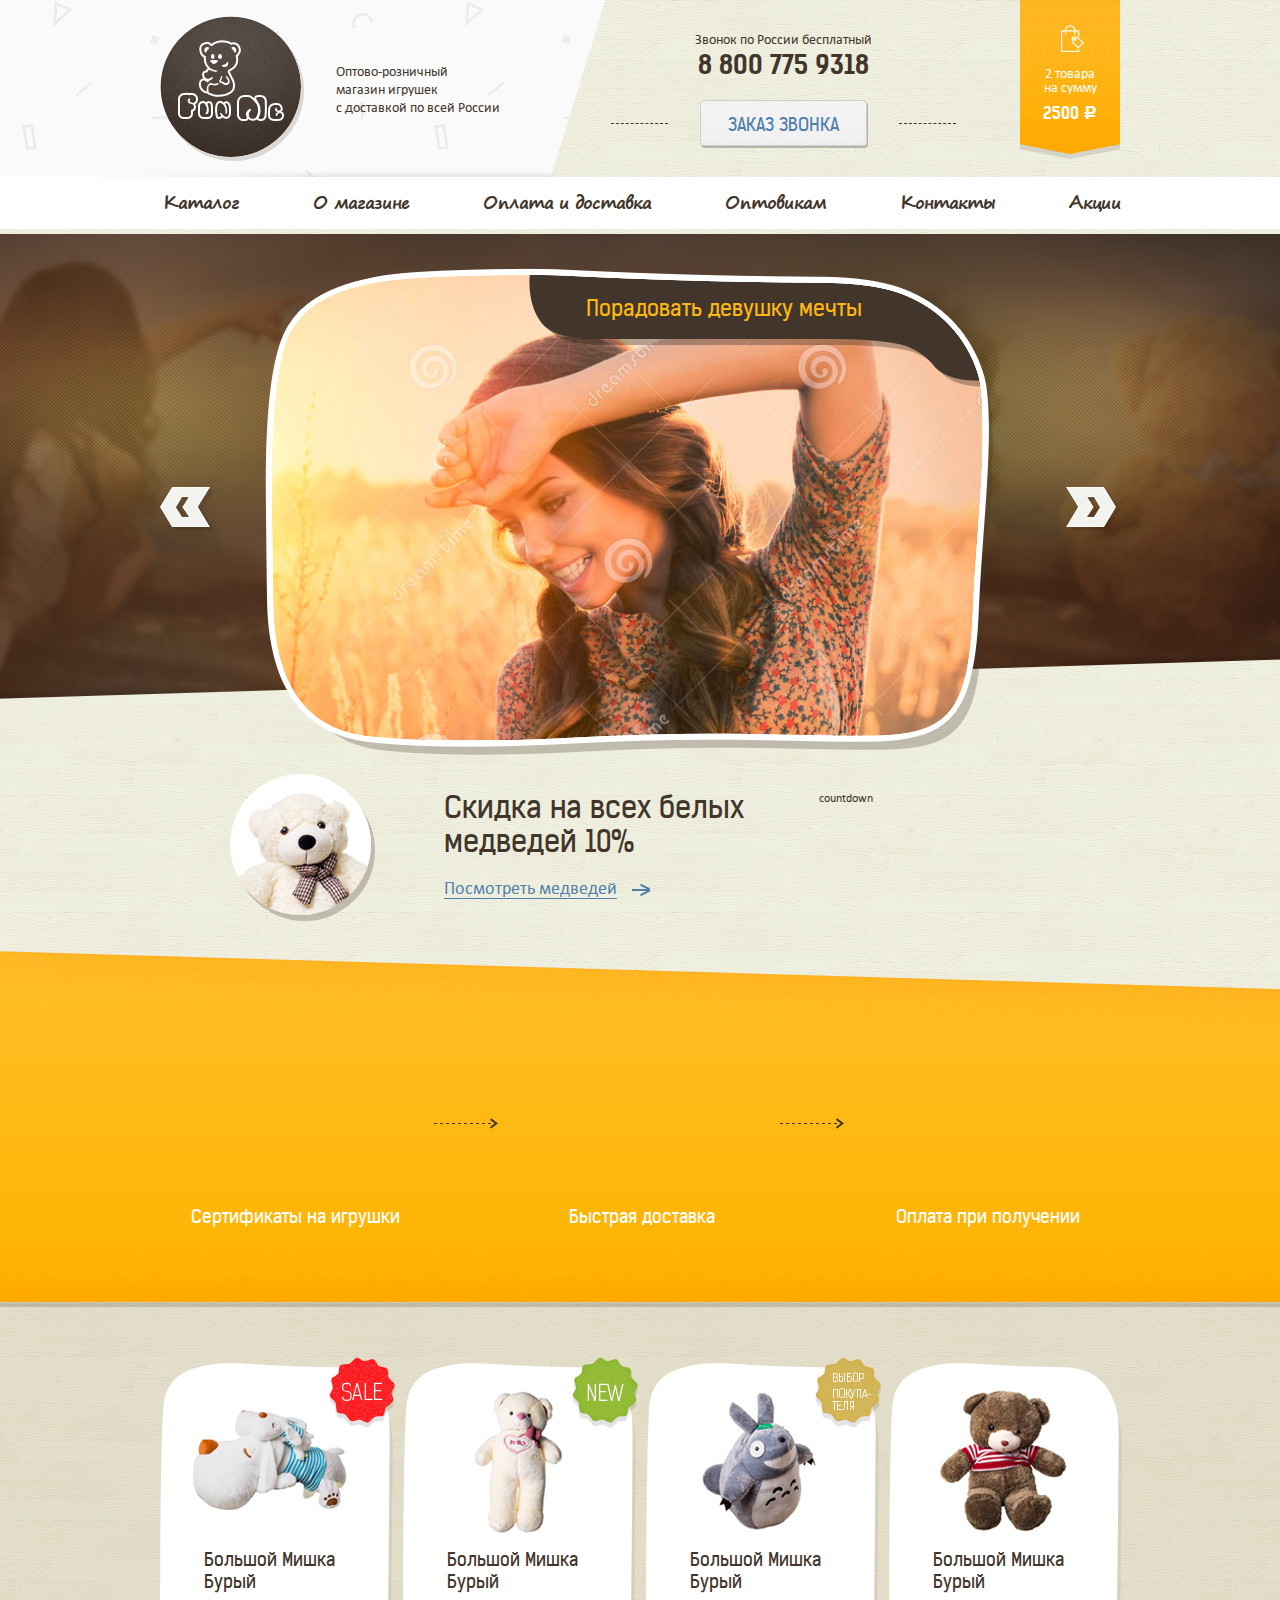
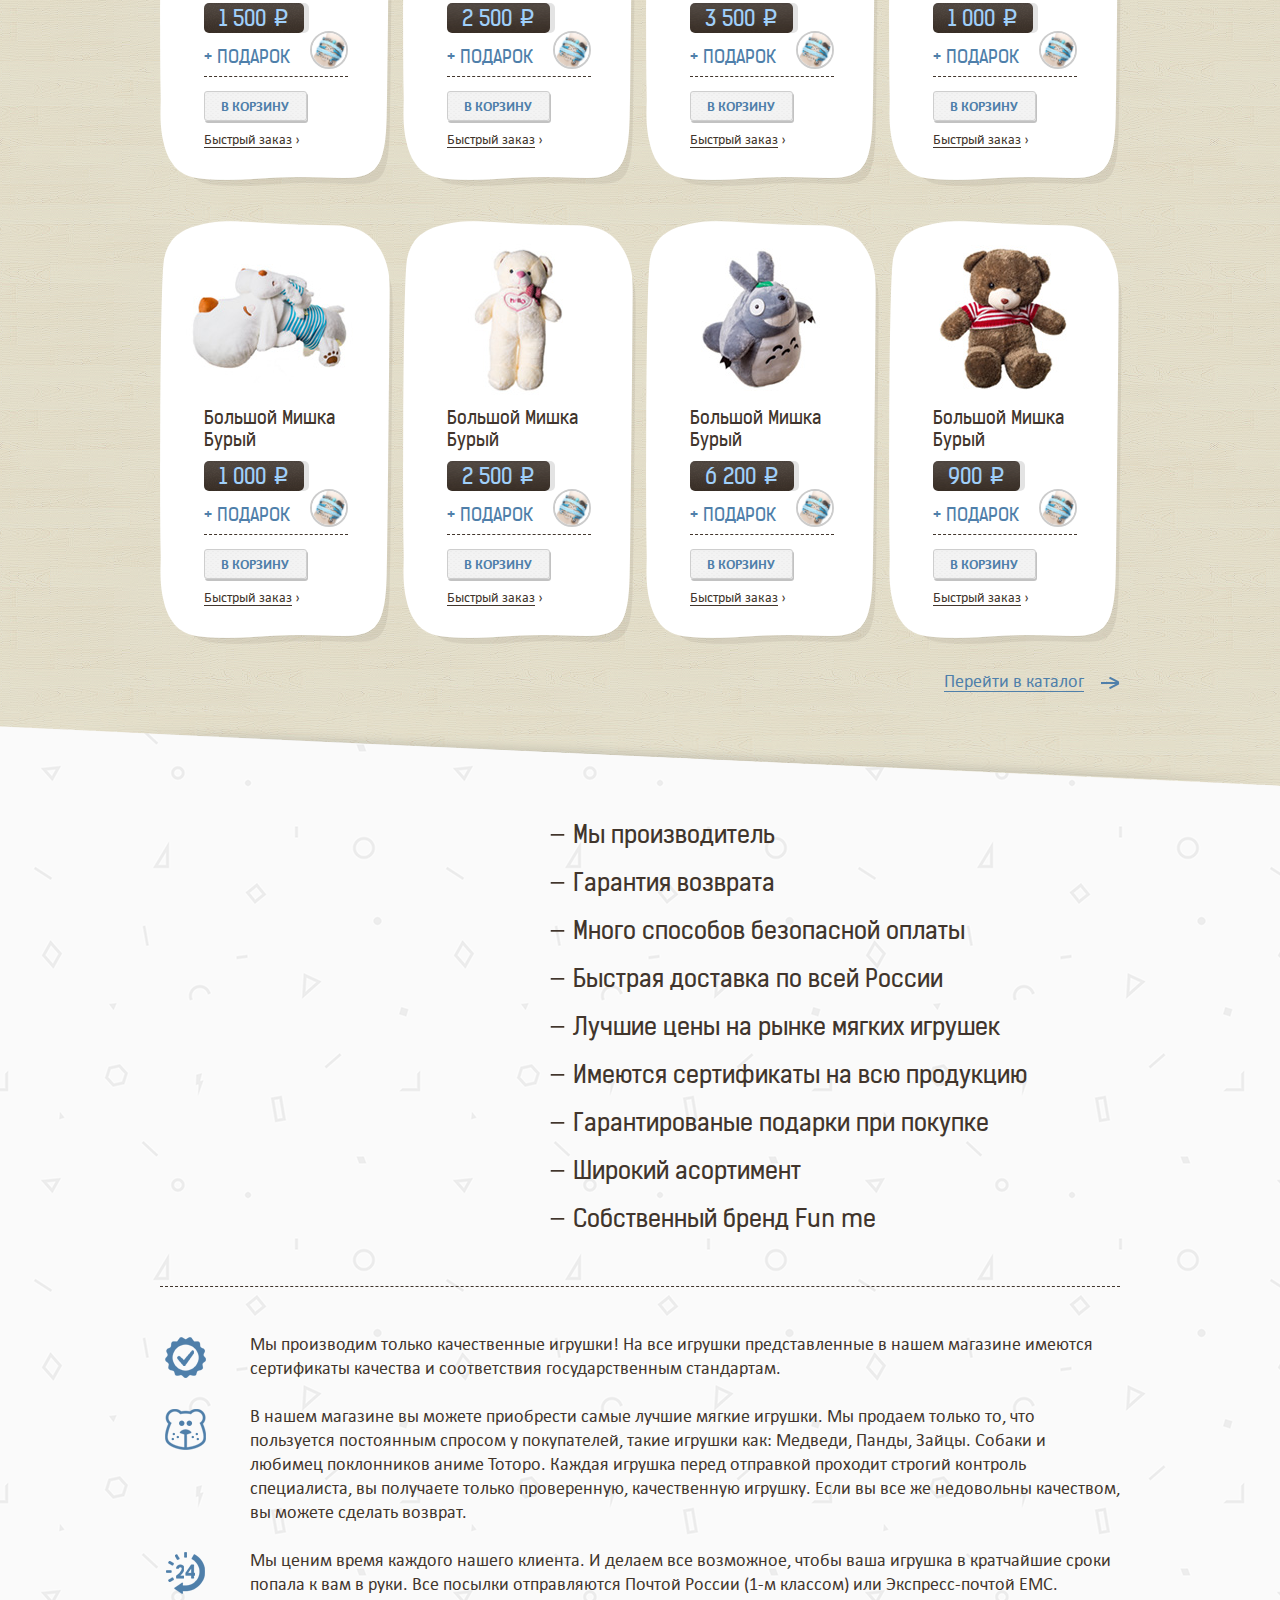
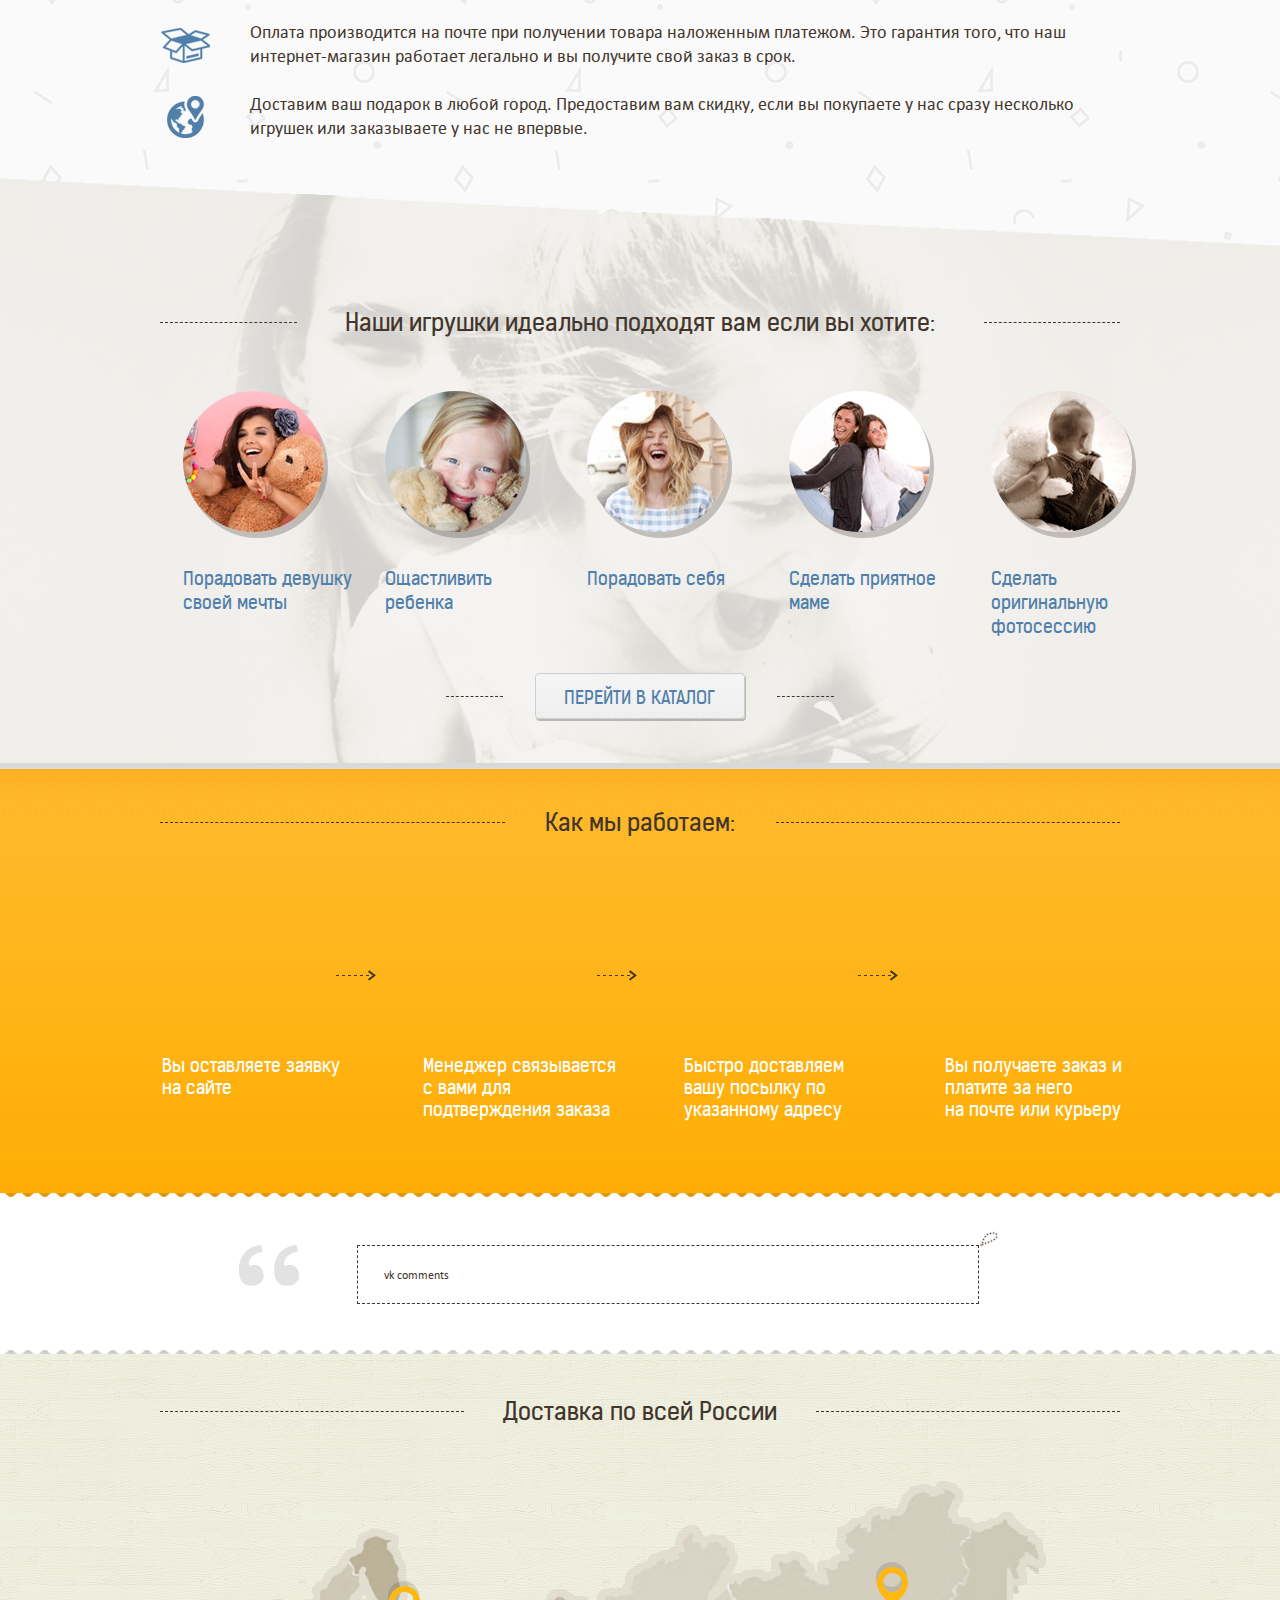
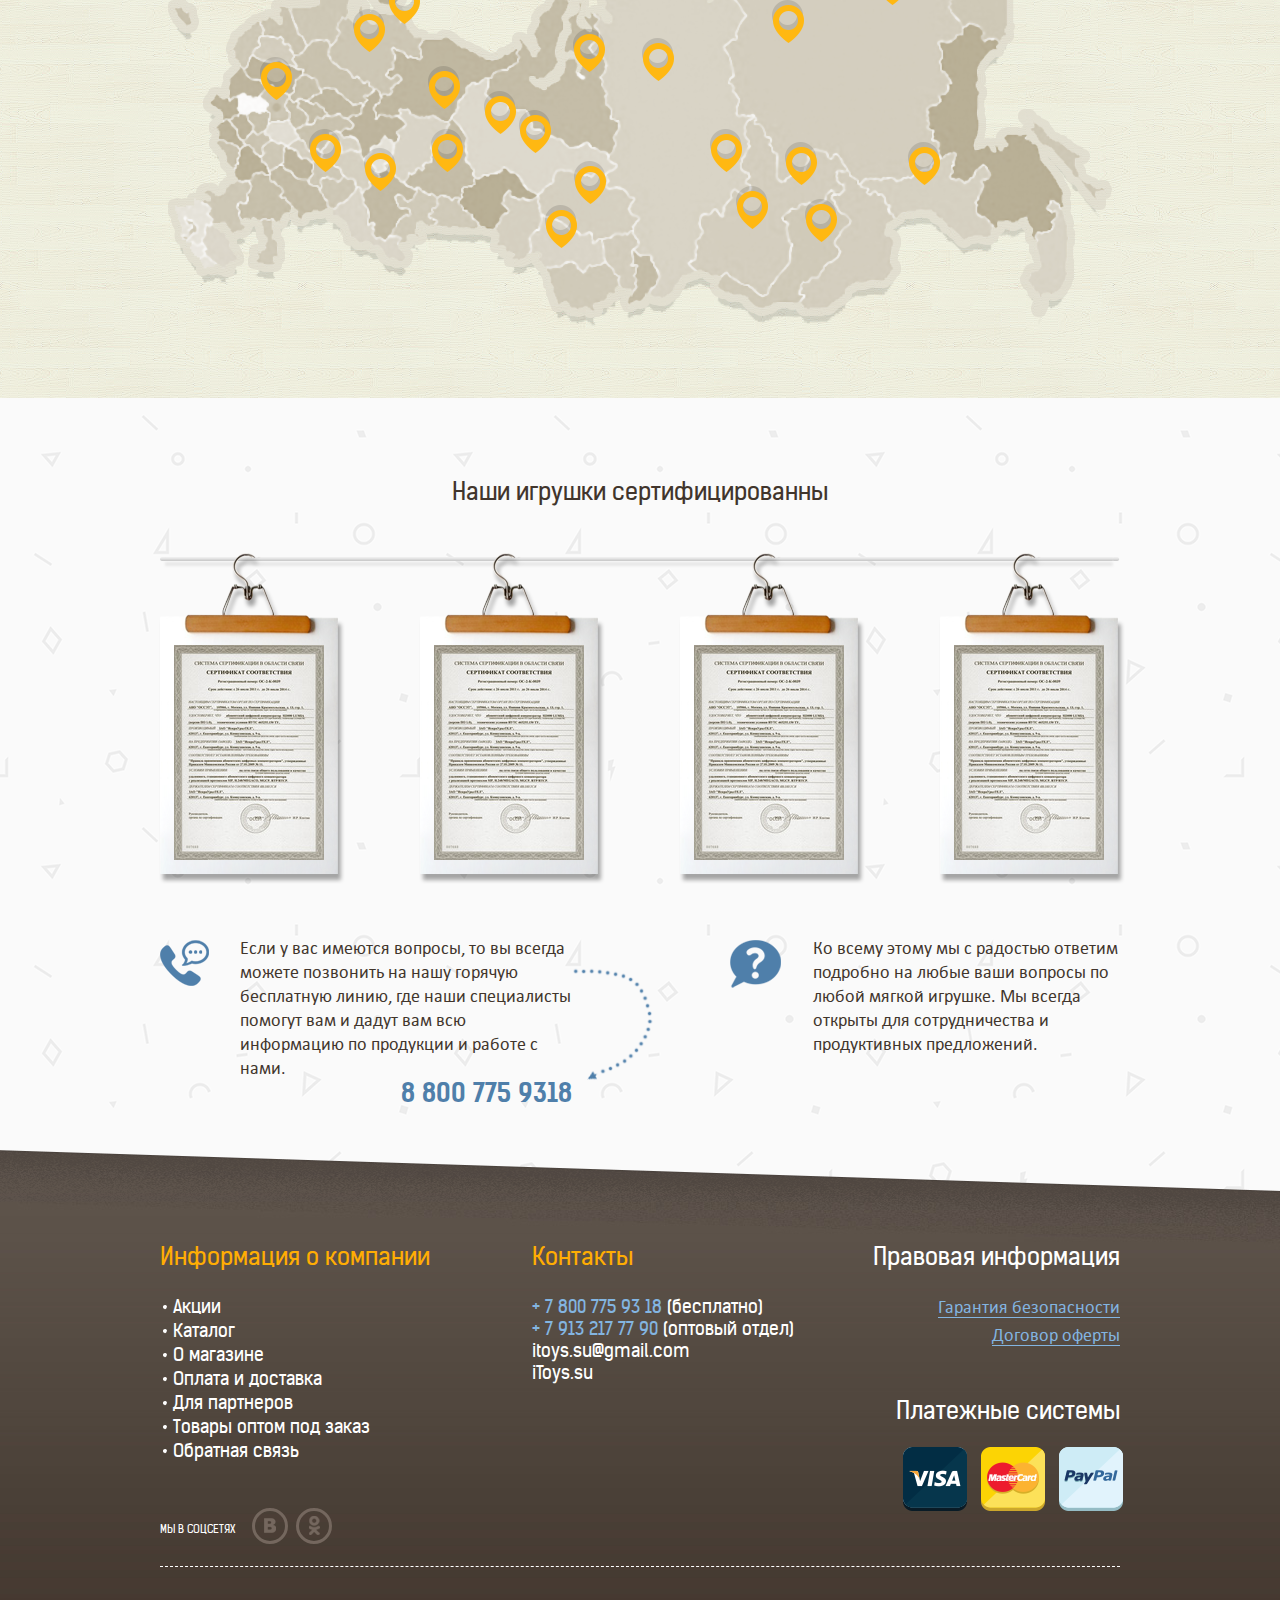
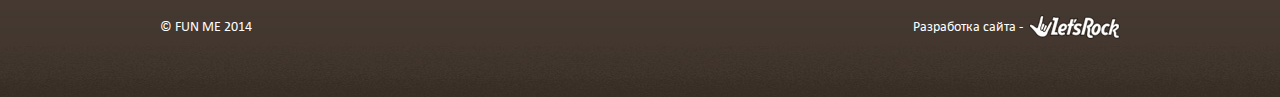
==== commit 60ae49a3: "index update" ====
--- a/index.html
+++ b/index.html
@@ -4,21 +4,25 @@
 	<title>FunMe</title>
 	<meta http-equiv="content-type" content="text/html; charset=utf-8">
 	<link href="./css/style.css" rel="stylesheet" type="text/css" title="compact">
+	<link href="./fancybox/fancybox.css" rel="stylesheet" type="text/css" title="compact">
 	<script type="text/javascript" src="./js/jquery.js"></script>
+	<script type="text/javascript" src="./fancybox/fancybox.js"></script>
 	<script type="text/javascript" src="./js/easing.js"></script>
 	<script type="text/javascript" src="./js/slides.js"></script>
 	<script type="text/javascript" src="./js/dynamic.js"></script>
 </head>
 <body>
-	<div class="wrapper" style="height: 3000px !important">
+	<div class="wrapper">
 		<div class="header">
 			<div>
-				<a href="#"><img src="./img/logo.png" width="144" height="145" class="logo" alt=""></a>
+				<a href="#"><img src="./img/logo.png" width="141" height="141" class="logo" alt=""></a>
 				<h5>Оптово-розничный<br> магазин игрушек<br> с доставкой по всей России</h5>
 				<div class="call">
 					<p>Звонок по России бесплатный</p>
 					<h3>8 800 775 9318</h3>
-					<button>Заказ звонка</button>
+					<div>
+						<button>Заказ звонка</button>
+					</div>
 				</div>
 				<div class="basket">
 					<a href="#">
@@ -82,15 +86,21 @@
 		<div class="steps">
 			<ul>
 				<li>
-					<img src="./pic/step1_icon.png" width="128" height="128" alt="">
+					<div>
+						<img src="./pic/step1_icon.png" width="128" height="128" alt="">
+					</div>
 					<p>Сертификаты на игрушки</p>
 				</li>
 				<li>
-					<img src="./pic/step2_icon.png" width="128" height="128" alt="">
+					<div>
+						<img src="./pic/step2_icon.png" width="128" height="128" alt="">
+					</div>
 					<p>Быстрая доставка</p>
 				</li>
 				<li>
-					<img src="./pic/step3_icon.png" width="128" height="128" alt="">
+					<div>
+						<img src="./pic/step3_icon.png" width="128" height="128" alt="">
+					</div>
 					<p>Оплата при получении</p>
 				</li>
 			</ul>
@@ -210,6 +220,13 @@
 		<div class="reasons">
 			<div>
 				<div>
+					<div class="float">
+						<div>
+							<h3>9 причин</h3>
+							<p>почему<br> вы выбираете<br> нас</p>
+							<img src="./pic/reasons_picture.jpg" width="141" height="141" alt="">
+						</div>
+					</div>
 					<ul class="list">
 						<li>Мы производитель</li>
 						<li>Гарантия возврата</li>
@@ -256,7 +273,9 @@
 						<p>Сделать оригинальную фотосессию</p>
 					</li>
 				</ul>
-				<button>Перейти в каталог</button>
+				<div>
+					<button>Перейти в каталог</button>
+				</div>
 			</div>
 		</div>
 		<div class="process">
@@ -264,19 +283,27 @@
 				<h3><span>Как мы работаем:</span></h3>
 				<ul>
 					<li>
-						<img src="./pic/process1_icon.png" width="128" height="128" alt="">
+						<div>
+							<img src="./pic/process1_icon.png" width="128" height="128" alt="">
+						</div>
 						<p>Вы оставляете заявку на сайте</p>
 					</li>
 					<li>
-						<img src="./pic/process2_icon.png" width="128" height="128" alt="">
+						<div>
+							<img src="./pic/process2_icon.png" width="128" height="128" alt="">
+						</div>
 						<p>Менеджер связывается с вами для подтверждения заказа</p>
 					</li>
 					<li>
-						<img src="./pic/process3_icon.png" width="128" height="128" alt="">
+						<div>
+							<img src="./pic/process3_icon.png" width="128" height="128" alt="">
+						</div>
 						<p>Быстро доставляем вашу посылку по указанному адресу</p>
 					</li>
 					<li>
-						<img src="./pic/process4_icon.png" width="128" height="128" alt="">
+						<div>
+							<img src="./pic/process4_icon.png" width="128" height="128" alt="">
+						</div>
 						<p>Вы получаете заказ и платите за него<br> на почте или курьеру</p>
 					</li>
 				</ul>
@@ -294,8 +321,166 @@
 			</div>
 		</div>
 		<div class="delivery">
-			<div>
-				<h3><span>Доставка по всей России</span></h3>
+			<h3><span>Доставка по всей России</span></h3>
+			<div>
+				<span style="left:93px;top:177px" title="Город 1"></span>
+				<span style="left:142px;top:249px" title="Город 2"></span>
+				<span style="left:186px;top:129px" title="Город 3"></span>
+				<span style="left:197px;top:268px" title="Город 4"></span>
+				<span style="left:221px;top:101px" title="Город 5"></span>
+				<span style="left:261px;top:186px" title="Город 6"></span>
+				<span style="left:264px;top:249px" title="Город 7"></span>
+				<span style="left:317px;top:211px" title="Город 8"></span>
+				<span style="left:352px;top:230px" title="Город 9"></span>
+				<span style="left:378px;top:325px" title="Город 10"></span>
+				<span style="left:406px;top:149px" title="Город 11"></span>
+				<span style="left:407px;top:281px" title="Город 12"></span>
+				<span style="left:475px;top:158px" title="Город 13"></span>
+				<span style="left:543px;top:249px" title="Город 14"></span>
+				<span style="left:569px;top:306px" title="Город 15"></span>
+				<span style="left:605px;top:120px" title="Город 16"></span>
+				<span style="left:618px;top:262px" title="Город 17"></span>
+				<span style="left:638px;top:319px" title="Город 18"></span>
+				<span style="left:709px;top:82px" title="Город 19"></span>
+				<span style="left:741px;top:262px" title="Город 20"></span>
+				<img src="./pic/delivery_map.png" width="946" height="446" alt="">
+			</div>
+		</div>
+		<div class="certificates">
+			<div>
+				<h3>Наши игрушки сертифицированны</h3>
+				<ul>
+					<li>
+						<div>
+							<a href="./pic/certificate_original.jpg" class="zoom" rel="group"><img src="./pic/certificate.jpg" width="150" height="215" alt=""></a>
+						</div>
+					</li>
+					<li>
+						<div>
+							<a href="./pic/certificate_original.jpg" class="zoom" rel="group"><img src="./pic/certificate.jpg" width="150" height="215" alt=""></a>
+						</div>
+					</li>
+					<li>
+						<div>
+							<a href="./pic/certificate_original.jpg" class="zoom" rel="group"><img src="./pic/certificate.jpg" width="150" height="215" alt=""></a>
+						</div>
+					</li>
+					<li>
+						<div>
+							<a href="./pic/certificate_original.jpg" class="zoom" rel="group"><img src="./pic/certificate.jpg" width="150" height="215" alt=""></a>
+						</div>
+					</li>
+				</ul>
+				<div>
+					<div class="phone">
+						<p>Если у вас имеются вопросы, то вы всегда можете позвонить на нашу горячую бесплатную линию, где наши специалисты помогут вам и дадут вам всю информацию по продукции и работе с нами.</p>
+						<h5>8 800 775 9318</h5>
+					</div>
+					<div class="tip">
+						<p>Ко всему этому мы с радостью ответим подробно на любые ваши вопросы по любой мягкой игрушке. Мы всегда открыты для сотрудничества и продуктивных предложений.</p>
+					</div>
+				</div>
+			</div>
+		</div>
+		<div class="footer">
+			<div>
+				<div>
+					<div class="information">
+						<h3>Информация о компании</h3>
+						<ul>
+							<li><a href="#">Акции</a></li>
+							<li><a href="#">Каталог</a></li>
+							<li><a href="#">О магазине</a></li>
+							<li><a href="#">Оплата и доставка</a></li>
+							<li><a href="#">Для партнеров</a></li>
+							<li><a href="#">Товары оптом под заказ</a></li>
+							<li><a href="#">Обратная связь</a></li>
+						</ul>
+						<div>
+							<p>Мы в соцсетях</p>
+							<ul>
+								<li><a href="#"><img src="./img/vkontakte_icon.png" width="30" height="60" alt=""></a></li>
+								<li><a href="#"><img src="./img/odnoklassniki_icon.png" width="30" height="60" alt=""></a></li>
+							</ul>
+						</div>
+					</div>
+					<div class="contacts">
+						<h3>Контакты</h3>
+						<p><span>+ 7 800 775 93 18</span> (бесплатно)</p>
+						<p><span>+ 7 913 217 77 90</span> (оптовый отдел)</p>
+						<p>itoys.su@gmail.com</p>
+						<p>iToys.su</p>
+					</div>
+					<div class="more">
+						<div class="legal">
+							<h3>Правовая информация</h3>
+							<ul>
+								<li><a href="#">Гарантия безопасности</a></li>
+								<li><a href="#">Договор оферты</a></li>
+							</ul>
+						</div>
+						<div class="payment">
+							<h3>Платежные системы</h3>
+							<ul>
+								<li><a href="#"><img src="./img/visa_icon.png" width="64" height="64" alt=""></a></li>
+								<li><a href="#"><img src="./img/mastercard_icon.png" width="64" height="64" alt=""></a></li>
+								<li><a href="#"><img src="./img/paypal_icon.png" width="64" height="64" alt=""></a></li>
+							</ul>
+						</div>
+					</div>
+					<div class="line">
+						<p class="copy">© Fun Me 2014</p>
+						<p class="author">Разработка сайта  - <a href="http://letsrock.pro" target="_blank"><img src="./img/author_logo.png" width="91" height="24" alt=""></a></p>
+					</div>
+				</div>
+			</div>
+		</div>
+	</div>
+	<div class="fade"></div>
+	<div class="modal call">
+		<h3>Оставьте свой номер и мы вам перезвоним!</h3>
+		<p><input type="text" placeholder="Ваше имя"></p>
+		<p><input type="text" placeholder="Телефон"></p>
+		<div>
+			<button>Отправить</button>
+		</div>
+	</div>
+	<div class="modal fastorder">
+		<div>
+			<h3>Большой Мишка</h3>
+			<p>Большой и тёплый мишка. В семье сразу наблюдается появление уютной атмосферы и радости ребёнка, которому представилась возможность заснуть с мягким подарком.</p>
+			<p>Плюшевый мишка уже при галстучке и при случае с букетиком цветов может заглянуть и к девушке на свидание!</p>
+			<div class="options">
+				<div>
+					<p>Цвет:</p>
+					<ul class="color">
+						<li data-color="рыжий"><img src="./img/color1_icon.png" width="44" height="44" alt=""></li>
+						<li data-color="бурый"><img src="./img/color2_icon.png" width="44" height="44" alt=""></li>
+						<li data-color="белый"><img src="./img/color3_icon.png" width="44" height="44" alt=""></li>
+					</ul>
+				</div>
+				<div>
+					<p>Размер:</p>
+					<ul class="size">
+						<li data-size="80см.">80см.</li>
+						<li data-size="120см.">120см.</li>
+						<li data-size="160см.">160см.</li>
+					</ul>
+				</div>
+			</div>
+			<div class="gift">
+				<h5>Выберите бесплатный подарок</h5>
+				<ul>
+					<li data-gift="Подарок 1"><img src="./pic/gift1.jpg" width="87" height="87" alt=""></li>
+					<li data-gift="Подарок 2"><img src="./pic/gift2.jpg" width="87" height="87" alt=""></li>
+					<li data-gift="Подарок 3"><img src="./pic/gift3.jpg" width="87" height="87" alt=""></li>
+					<li data-gift="Подарок 4"><img src="./pic/gift4.jpg" width="87" height="87" alt=""></li>
+				</ul>
+			</div>
+			<div class="controls">
+				<h5>6 200<em>p</em></h5>
+				<button>В корзину</button>
+				<h6><a href="#">Быстрый заказ</a></h6>
 			</div>
 		</div>
 	</div>
--- a/css/style.css
+++ b/css/style.css
@@ -177,6 +177,23 @@
 	position:absolute;
 	left:0;
 	top:16px;
+	-webkit-border-radius:50%;
+	-moz-border-radius:50%;
+	border-radius:50%;
+	-webkit-box-shadow:3px 4px 0 rgba(172,159,148,0.39);
+	-moz-box-shadow:3px 4px 0 rgba(172,159,148,0.39);
+	box-shadow:3px 4px 0 rgba(172,159,148,0.39);
+	behavior:url('./pie.htc');
+	transition:all 0.75s cubic-bezier(0.25,0.1,0.25,1);
+	-webkit-transition:all 0.75s cubic-bezier(0.25,0.1,0.25,1);
+	-moz-transition:all 0.75s cubic-bezier(0.25,0.1,0.25,1);
+	-o-transition:all 0.75s cubic-bezier(0.25,0.1,0.25,1);
+}
+.header .logo:hover {
+	transform:rotate(360deg);
+	-webkit-transform:rotate(360deg);
+	-moz-transform:rotate(360deg);
+	-o-transform:rotate(360deg);
 }
 .header > div > h5 {
 	position:absolute;
@@ -208,9 +225,27 @@
 	padding:0;
 	margin:0 0 2px;
 }
+.header .call > div {
+	position:relative;
+	display:inline-block;
+	margin:18px 0 0;
+}
+.header .call > div:before, .header .call > div:after {
+	content:'';
+	position:absolute;
+	top:23px;
+	width:57px;
+	border-bottom:1px dashed #41352c;
+}
+.header .call > div:before {
+	left:-89px;
+}
+.header .call > div:after {
+	right:-89px;
+}
 .header .call button {
 	position:relative;
-	display:inline-block;
+	display:block;
 	color:#4f7faa;
 	font-size:18px;
 	line-height:22px;
@@ -218,7 +253,6 @@
 	text-transform:uppercase;
 	cursor:pointer;
 	padding:13px 27px 9px;
-	margin:18px 0 0;
 	background:url('../img/header_call_button.png') repeat-x top;
 	border:1px solid #cecece;
 	-webkit-border-radius:4px;
@@ -235,38 +269,20 @@
 }
 .header .call button:hover {
 	color:#71a6d5;
+	margin:2px 0 -2px;
 	-webkit-box-shadow:none;
 	-moz-box-shadow:none;
 	box-shadow:none;
 }
-.header .call button:before, .header .call button:after {
-	content:'';
-	position:absolute;
-	top:23px;
-	width:57px;
-	border-bottom:1px dashed #41352c;
-}
-.header .call button:before {
-	left:-89px;
-}
-.header .call button:after {
-	right:-89px;
-}
 .header .basket {
 	position:absolute;
 	right:0;
 	top:0;
+	z-index:950;
 	width:100px;
 	text-align:center;
 	padding:66px 0 21px;
 	background:url('../img/basket_bg.png') repeat-x bottom;
-}
-.header .basket.fixed {
-	position:fixed;
-	right:50%;
-	z-index:50;
-	padding:7px 0 1px;
-	margin:-80px -480px 0 0;
 }
 .header .basket:before {
 	content:'';
@@ -322,9 +338,19 @@
 }
 .menu {
 	position:relative;
+	z-index:900;
 	width:100%;
 	margin:0 0 5px;
 	background:#ffffff;
+}
+.menu.fixed:after {
+	content:'';
+	position:absolute;
+	left:0;
+	bottom:-5px;
+	width:100%;
+	height:5px;
+	background:url('../img/menu_after.png') repeat-x top;
 }
 .menu.fixed {
 	position:fixed;
@@ -341,7 +367,7 @@
 	left:50%;
 	white-space:nowrap;
 	padding:11px 0 9px 3px;
-	margin:0 0 0 -480px;
+	margin:0 0 0 -497px;
 }
 .menu ul li {
 	display:inline-block;
@@ -353,7 +379,7 @@
 	margin:0 -3px 0 39px;
 }
 .menu ul li:first-child {
-	margin-left:0;
+	margin-left:0 !important;
 }
 .menu ul li a {
 	position:relative;
@@ -553,7 +579,7 @@
 }
 .steps {
 	position:relative;
-	z-index:3;
+	z-index:30;
 	height:367px;
 	background:url('../img/steps_bg.png') no-repeat center top;
 }
@@ -585,8 +611,20 @@
 .steps ul li:first-child:before {
 	display:none;
 }
+.steps ul li div {
+	position:relative;
+	height:128px;
+	margin:0 0 25px;
+}
 .steps ul li img {
-	margin:0 0 25px;
+	position:absolute;
+	top:0;
+	right:0;
+	left:0;
+	z-index:10;
+	width:128px;
+	height:128px;
+	margin:auto;
 }
 .steps ul li p {
 	color:#ffffff;
@@ -786,13 +824,14 @@
 	-moz-box-shadow:1px 2px #c2c2c2;
 	box-shadow:1px 2px #c2c2c2;
 	behavior:url('./pie.htc');
-	transition:all 0.25s ease-in-out;
-	-webkit-transition:all 0.25s ease-in-out;
-	-moz-transition:all 0.25s ease-in-out;
-	-o-transition:all 0.25s ease-in-out;
+	transition:color 0.25s ease-in-out;
+	-webkit-transition:color 0.25s ease-in-out;
+	-moz-transition:color 0.25s ease-in-out;
+	-o-transition:color 0.25s ease-in-out;
 }
 .catalog .controls button:hover {
 	color:#71a6d5;
+	margin:2px 0 7px;
 	-webkit-box-shadow:none;
 	-moz-box-shadow:none;
 	box-shadow:none;
@@ -898,8 +937,63 @@
 	background:url('../img/reasons_div.png') no-repeat center top;
 }
 .reasons > div > div {
+	position:relative;
 	padding:0 0 69px;
 	background:url('../img/reasons_div_div.png') no-repeat center bottom;
+}
+.reasons .float {
+	position:absolute;
+	left:50%;
+	top:0;
+	z-index:100;
+	width:260px;
+	height:502px;
+	font-family:'Kelson Sans', sans-serif;
+	margin:-87px 0 0 -476px;
+	background:url('../img/reasons_float.png') no-repeat left top;
+}
+.reasons .float > div {
+	position:absolute;
+	left:39px;
+	top:146px;
+	width:195px;
+}
+.reasons .float > div h3 {
+	color:#41352c;
+	font-size:40px;
+	line-height:44px;
+	text-transform:uppercase;
+	text-shadow:1px 2px 0 rgba(255,255,255,0.75);
+	padding:0;
+	margin:0 0 13px;
+}
+.reasons .float > div p {
+	color:#41352c;
+	font-size:24px;
+	line-height:28px;
+	margin:0 0 13px;
+}
+.reasons .float > div p:after {
+	content:'';
+	display:inline-block;
+	width:100px;
+	height:11px;
+	vertical-align:top;
+	margin:11px 0 0 30px;
+	background:url('../img/reasons_float_after.png') no-repeat left top;
+}
+.reasons .float > div img {
+	position:relative;
+	width:141px;
+	height:141px;
+	margin:14px 0 0 41px;
+	-webkit-border-radius:50%;
+	-moz-border-radius:50%;
+	border-radius:50%;
+	-webkit-box-shadow:4px 6px 0 rgba(65,53,44,0.27);
+	-moz-box-shadow:4px 6px 0 rgba(65,53,44,0.27);
+	box-shadow:4px 6px 0 rgba(65,53,44,0.27);
+	behavior:url('./pie.htc');
 }
 .reasons .list {
 	width:570px;
@@ -1020,7 +1114,24 @@
     font-family:'Kelson Sans', sans-serif;
 	margin:0 0 24px;
 }
-.events button {
+.events > div > div {
+	position:relative;
+	display:inline-block;
+}
+.events > div > div:before, .events > div > div:after {
+	content:'';
+	position:absolute;
+	top:23px;
+	width:57px;
+	border-bottom:1px dashed #41352c;
+}
+.events > div > div:before {
+	left:-89px;
+}
+.events > div > div:after {
+	right:-89px;
+}
+.events > div > div button {
 	position:relative;
 	display:inline-block;
 	color:#4f7faa;
@@ -1044,24 +1155,12 @@
 	-moz-transition:all 0.25s ease-in-out;
 	-o-transition:all 0.25s ease-in-out;
 }
-.events button:hover {
+.events > div > div button:hover {
 	color:#71a6d5;
+	margin:2px 0 -2px;
 	-webkit-box-shadow:none;
 	-moz-box-shadow:none;
 	box-shadow:none;
-}
-.events button:before, .events button:after {
-	content:'';
-	position:absolute;
-	top:23px;
-	width:57px;
-	border-bottom:1px dashed #41352c;
-}
-.events button:before {
-	left:-89px;
-}
-.events button:after {
-	right:-89px;
 }
 .process {
 	position:relative;
@@ -1101,8 +1200,15 @@
 .process ul li:first-child:before {
 	display:none;
 }
-.process ul li img {
+.process ul li div {
+	position:relative;
+	height:128px;
 	margin:0 0 22px;
+}
+.process ul li div img {
+	position:absolute;
+	left:0;
+	top:0;
 }
 .process ul li p {
 	width:196px;
@@ -1156,11 +1262,697 @@
 	background:url('../img/reviews_after.png') no-repeat left top;
 }
 .delivery {
-	position:relative;
-	background:url('../img/delivery_bg.png') repeat-x top;
+	width:960px;
+	padding:44px 0 72px;
+	margin:0 auto;
 }
 .delivery > div {
+	position:relative;
+	width:946px;
+	height:446px;
+	margin:0 auto;
+}
+.delivery > div img {
+	position:absolute;
+	left:0;
+	top:0;
+}
+.delivery > div span {
+	position:absolute;
+	z-index:1;
+	display:block;
+	width:32px;
+	height:43px;
+	cursor:pointer;
+	background:url('../img/delivery_span.png') no-repeat left top;
+}
+.certificates {
+	background:url('../img/reasons_bg.png') repeat;
+}
+.certificates > div {
 	width:960px;
-	padding:30px 0 0;
+	padding:80px 0 58px;
 	margin:0 auto;
+}
+.certificates h3 {
+	color:#41352c;
+	font-size:24px;
+	line-height:28px;
+	font-weight:normal;
+	font-family:'Kelson Sans', sans-serif;
+	text-align:center;
+	padding:0;
+	margin:0 0 51px;
+}
+.certificates ul {
+	white-space:nowrap;
+	margin:0 0 52px;
+	background:url('../img/certificates_line.png') no-repeat left top;
+}
+.certificates ul li {
+	position:relative;
+	display:inline-block;
+	width:186px;
+	height:331px;
+	vertical-align:top;
+	margin:-4px -3px 0 74px;
+	background:url('../img/certificates_line_li.png') no-repeat left top;
+}
+.certificates ul li:first-child {
+	margin-left:-1px;
+}
+
+/*.certificates ul li:hover {
+	-webkit-animation: fontbulger 2s linear infinite;
+}
+@-webkit-keyframes fontbulger {
+  0% {
+	  -webkit-transform: perspective( 600px ) rotateY( 0 );
+
+  }
+  25% {
+	  -webkit-transform: perspective( 600px ) rotateY( 15deg );
+
+  }
+  50% {
+	  -webkit-transform: perspective( 600px ) rotateY( -0 );
+  }
+  75% {
+	  -webkit-transform: perspective( 600px ) rotateY( -15deg );
+  }
+  100% {
+	  -webkit-transform: perspective( 600px ) rotateY( 0 );
+  }
+}*/
+
+.certificates ul li div {
+	position:absolute;
+	left:15px;
+	top:92px;
+	width:150px;
+	height:215px;
+}
+.certificates ul li div img {
+	position:absolute;
+	top:0;
+	right:0;
+	bottom:0;
+	left:0;
+	max-width:150px;
+	max-height:215px;
+	margin:auto;
+}
+.certificates > div > div {
+	margin:0 0 36px;
+}
+.certificates > div > div p {
+	color:#41352c;
+	font-size:18px;
+	line-height:24px;
+	margin:0;
+}
+.certificates > div > div > .phone {
+	position:relative;
+	display:inline-block;
+	width:332px;
+	vertical-align:top;
+	padding:0 0 0 80px;
+	margin:0 155px 0 0;
+	background:url('../img/certificates_phone_icon.png') no-repeat left 4px;
+}
+.certificates > div > div > .phone:after {
+	content:'';
+	position:absolute;
+	right:-81px;
+	bottom:27px;
+	width:80px;
+	height:113px;
+	background:url('../img/certificates_phone_arrow.png') no-repeat left top;
+}
+.certificates > div > div > .phone h5 {
+	color:#4f7faa;
+	font-size:26px;
+	line-height:30px;
+	font-family:'Kelson Sans', sans-serif;
+	text-align:right;
+	padding:0;
+	margin:-2px 0 0;
+}
+.certificates > div > div > .tip {
+	position:relative;
+	display:inline-block;
+	width:307px;
+	vertical-align:top;
+	padding:0 0 0 83px;
+	margin:0 -3px 0 0;
+	background:url('../img/certificates_tip_icon.png') no-repeat left 4px;
+}
+.footer {
+	position:relative;
+	z-index:1;
+	padding:62px 0 0;
+	margin:-62px 0 0;
+	background:url('../img/footer_line.png') no-repeat center top;
+}
+.footer > div {
+	height:495px;
+	background:url('../img/footer_bg.jpg') no-repeat center top;
+}
+.footer > div > div {
+	width:960px;
+	padding:41px 0 0;
+	margin:0 auto;
+}
+.footer h3 {
+	color:#ffad03;
+	font-size:24px;
+	line-height:28px;
+	font-weight:normal;
+	font-family:'Kelson Sans', sans-serif;
+	padding:0;
+	margin:0 0 25px;
+}
+.footer .information {
+	display:inline-block;
+	width:310px;
+	font-family:'Kelson Sans', sans-serif;
+	vertical-align:top;
+	margin:0 59px 0 0;
+}
+.footer .information > ul {
+	margin:0 0 24px;
+}
+.footer .information > ul li {
+	font-size:18px;
+	line-height:22px;
+	padding:0 0 0 13px;
+	margin:0 0 2px;
+	background:url('../img/footer_nav_li.png') no-repeat 3px 9px;
+}
+.footer .information > ul li a {
+	color:#ffffff;
+	text-decoration:none;
+}
+.footer .information > ul li a:hover {
+	text-decoration:underline;
+}
+.footer .information > div {
+	margin:46px 0 22px;
+}
+.footer .information > div p {
+	display:inline-block;
+	color:#ffffff;
+	font-size:11px;
+	line-height:14px;
+	vertical-align:top;
+	text-transform:uppercase;
+	margin:14px 14px 8px 0;
+}
+.footer .information > div ul {
+	display:inline-block;
+	vertical-align:top;
+	margin:0;
+}
+.footer .information > div ul li {
+	display:inline-block;
+	vertical-align:top;
+	margin:0 -3px 0 8px;
+}
+.footer .information > div ul li:first-child {
+	margin-left:0;
+}
+.footer .information > div ul li a {
+	overflow:hidden;
+	position:relative;
+	display:block;
+	width:30px;
+	height:30px;
+	border:3px solid #74675e;
+	-webkit-border-radius:50%;
+	-moz-border-radius:50%;
+	border-radius:50%;
+	behavior:url('./pie.htc');
+}
+.footer .information > div ul li a img {
+	position:absolute;
+	left:0;
+	top:0;
+	transition:all 0.25s ease-in-out;
+	-webkit-transition:all 0.25s ease-in-out;
+	-moz-transition:all 0.25s ease-in-out;
+	-o-transition:all 0.25s ease-in-out;
+}
+.footer .information > div ul li a:hover img {
+	top:-30px;
+}
+.footer .contacts {
+	display:inline-block;
+	width:277px;
+	font-family:'Kelson Sans', sans-serif;
+	vertical-align:top;
+	margin:0 59px 24px 0;
+}
+.footer .contacts p {
+	color:#ffffff;
+	font-size:18px;
+	line-height:22px;
+	margin:0;
+}
+.footer .contacts p span {
+	color:#83b5e1;
+}
+.footer .more {
+	display:inline-block;
+	width:249px;
+	text-align:right;
+	vertical-align:top;
+	margin:0 -3px -27px 0;
+}
+.footer .more h3 {
+	color:#ffffff;
+}
+.footer .more > div {
+	margin:0 0 51px;
+}
+.footer .more .legal ul {
+	margin:0;
+}
+.footer .more .legal ul li {
+	font-size:18px;
+	line-height:22px;
+	margin:0 0 6px;
+}
+.footer .more .legal ul li a {
+	color:#83b5e1;
+	text-decoration:none;
+	border-bottom:1px solid #83b5e1;
+}
+.footer .more .legal li a:hover {
+	border-bottom:1px solid transparent;
+}
+.footer .more .payment ul {
+	margin:-3px 0 0;
+}
+.footer .more .payment ul li {
+	display:inline-block;
+	vertical-align:top;
+	margin:0 -3px 0 14px;
+}
+.footer .line {
+	padding:50px 0 0;
+	border-top:1px dashed #ffffff;
+}
+.footer .line .copy {
+	float:left;
+	color:#ffffff;
+	font-size:14px;
+	line-height:18px;
+	text-transform:uppercase;
+	margin:0;
+}
+.footer .line .author {
+	float:right;
+	color:#ffffff;
+	font-size:14px;
+	line-height:18px;
+	margin:0;
+}
+.footer .line .author img {
+	display:inline-block;
+	vertical-align:top;
+	margin:-2px 0 0 3px;
+}
+
+/* Modal */
+
+.fade {
+	display:none;
+	position:fixed;
+	left:0;
+	top:0;
+	z-index:2000;
+	width:100%;
+	height:100%;
+	background:url('../img/fade_bg.png') repeat;
+}
+.modal .close {
+	position:absolute;
+	right:14px;
+	top:15px;
+	display:block;
+	width:18px;
+	height:17px;
+	cursor:pointer;
+	background:url('../img/modal_close.png') no-repeat left top;
+}
+.modal {
+	display:none;
+	position:fixed;
+	left:50%;
+	top:50%;
+	z-index:2020;
+	background:#ffffff;
+	-webkit-border-radius:10px;
+	-moz-border-radius:10px;
+	border-radius:10px;
+	-webkit-box-shadow:0 0 15px rgba(0,0,0,0.41);
+	-moz-box-shadow:0 0 15px rgba(0,0,0,0.41);
+	box-shadow:0 0 15px rgba(0,0,0,0.41);
+	behavior:url('./pie.htc');
+}
+.modal.call {
+	width:340px;
+	text-align:center;
+	padding:34px 71px 20px;
+	margin-left:-241px;
+}
+.modal.call h3 {
+	color:#41352c;
+	font-size:24px;
+	line-height:28px;
+	font-weight:normal;
+    font-family:'Kelson Sans', sans-serif;
+	text-align:left;
+	padding:0;
+	margin:0 50px 37px;
+}
+.modal.call p {
+	margin:0 0 21px;
+}
+.modal.call p input {
+	position:relative;
+	width:324px;
+	color:#a0cff9;
+	font-size:18px;
+    font-family:'Kelson Sans', sans-serif;
+	padding:5px 6px; 
+	background:#41352c;
+	border:2px solid #41352c;
+	-webkit-border-radius:3px;
+	-moz-border-radius:3px;
+	border-radius:3px;
+	behavior:url('./pie.htc');
+}
+.modal.call p ::-webkit-input-placeholder {
+	color:#a0cff9;
+}
+.modal.call p :-moz-placeholder {
+	color:#a0cff9;
+}
+.modal.call p ::-moz-placeholder {
+	color:#a0cff9;
+}
+.modal.call p :-ms-input-placeholder {
+	color:#a0cff9;
+}
+.modal.call > div {
+	position:relative;
+	display:inline-block;
+	margin:16px 0 20px;
+}
+.modal.call > div:before, .modal.call > div:after {
+	content:'';
+	position:absolute;
+	top:23px;
+	width:57px;
+	border-bottom:1px dashed #41352c;
+}
+.modal.call > div:before {
+	left:-89px;
+}
+.modal.call > div:after {
+	right:-89px;
+}
+.modal.call > div button {
+	position:relative;
+	display:inline-block;
+	color:#4f7faa;
+	font-size:18px;
+	line-height:22px;
+	font-family:'Kelson Sans', sans-serif;
+	text-transform:uppercase;
+	cursor:pointer;
+	padding:13px 29px 9px 28px;
+	background:url('../img/header_call_button.png') repeat-x top;
+	border:1px solid #cecece;
+	-webkit-border-radius:4px;
+	-moz-border-radius:4px;
+	border-radius:4px;
+	-webkit-box-shadow:1px 2px 0 rgba(0,0,0,0.24);
+	-moz-box-shadow:1px 2px 0 rgba(0,0,0,0.24);
+	box-shadow:1px 2px 0 rgba(0,0,0,0.24);
+	behavior:url('./pie.htc');
+	transition:all 0.25s ease-in-out;
+	-webkit-transition:all 0.25s ease-in-out;
+	-moz-transition:all 0.25s ease-in-out;
+	-o-transition:all 0.25s ease-in-out;
+}
+.modal.call > div button:hover {
+	color:#71a6d5;
+	margin:2px 0 -2px;
+	-webkit-box-shadow:none;
+	-moz-box-shadow:none;
+	box-shadow:none;
+}
+.modal.fastorder {
+	overflow:hidden;
+	width:960px;
+	margin-left:-480px;
+	background:url('../img/reasons_bg.png') repeat;
+}
+.modal.fastorder > div {
+	position:relative;
+	padding:42px 48px 30px 500px;
+	background:url('../img/modal_fastorder.png') no-repeat left top;
+}
+.modal.fastorder h3 {
+	color:#41352c;
+	font-size:24px;
+	line-height:28px;
+	font-weight:normal;
+	font-family:'Kelson Sans', sans-serif;
+	padding:0;
+	margin:0 0 19px;
+}
+.modal.fastorder p {
+	color:#41352c;
+	font-size:16px;
+	line-height:20px;
+	margin:0 0 20px;
+}
+.modal.fastorder .options {
+	padding:46px 0 0;
+	margin:32px 0 -4px;
+	border-top:1px dashed #41352c;
+}
+.modal.fastorder .options div {
+	margin:0 0 26px;
+}
+.modal.fastorder .options div p {
+	display:inline-block;
+	width:90px;
+	color:#41352c;
+	font-size:18px;
+	line-height:22px;
+	font-family:'Kelson Sans', sans-serif;
+	vertical-align:top;
+	margin:0 7px 0 0;
+}
+.modal.fastorder .options div .color {
+	display:inline-block;
+	max-width:312px;
+	vertical-align:top;
+	margin:-17px -3px -21px 0;
+}
+.modal.fastorder .options div .color li {
+	position:relative;
+	overflow:hidden;
+	display:inline-block;
+	width:44px;
+	height:44px;
+	cursor:pointer;
+	margin:0 20px 6px 0;
+	border:5px solid #e8e8e8;
+	-webkit-border-radius:50%;
+	-moz-border-radius:50%;
+	border-radius:50%;
+	behavior:url('./pie.htc');
+}
+.modal.fastorder .options div .color li:nth-child(4n) {
+	margin-right:-3px;
+}
+.modal.fastorder .options div .color li.active {
+	border:5px solid #fdac03;
+}
+.modal.fastorder .options div .color li img {
+	position:absolute;
+	left:0;
+	top:0;
+	width:44px !important;
+	height:44px !important;
+}
+.modal.fastorder .options div .size {
+	display:inline-block;
+	max-width:312px;
+	vertical-align:top;
+	margin:3px -3px 1px 3px;
+}
+.modal.fastorder .options div .size li {
+	position:relative;
+	overflow:hidden;
+	display:inline-block;
+	color:#41352c;
+	font-size:14px;
+	line-height:18px;
+	white-space:nowrap;
+	cursor:pointer;
+	padding:0 0 0 22px;
+	margin:0 16px 0 0;
+	background:url('../img/fastorder_size_li.png') no-repeat left 1px;
+}
+.modal.fastorder .options div .size li.active {
+	background-position:0 -17px;
+}
+.modal.fastorder .options div .size li:nth-child(4n) {
+	margin-right:-3px;
+}
+.modal.fastorder .gift {
+	margin:0 0 39px;
+}
+.modal.fastorder .gift h5 {
+	color:#4f7faa;
+	font-size:18px;
+	line-height:22px;
+	font-weight:normal;
+	font-family:'Kelson Sans', sans-serif;
+	text-transform:uppercase;
+	padding:0;
+	margin:0 0 28px;
+}
+.modal.fastorder .gift ul {
+	margin:0;
+}
+.modal.fastorder .gift ul li {
+	overflow:hidden;
+	display:inline-block;
+	position:relative;
+	width:87px;
+	height:87px;
+	vertical-align:top;
+	cursor:pointer;
+	margin:0 18px 6px 0;
+	-webkit-border-radius:50%;
+	-moz-border-radius:50%;
+	border-radius:50%;
+	-webkit-box-shadow:3px 4px 0 rgba(65,53,44,0.27);
+	-moz-box-shadow:3px 4px 0 rgba(65,53,44,0.27);
+	box-shadow:3px 4px 0 rgba(65,53,44,0.27);
+	behavior:url('./pie.htc');
+}
+.modal.fastorder .gift ul li.active {
+	-webkit-box-shadow:3px 4px 0 #fdac03;
+	-moz-box-shadow:3px 4px 0 #fdac03;
+	box-shadow:3px 4px 0 #fdac03;
+}
+.modal.fastorder .gift ul li:nth-child(4n) {
+	margin-right:-3px;
+}
+.modal.fastorder .gift ul li img {
+	position:absolute;
+	left:0;
+	top:0;
+}
+.modal.fastorder .controls {
+	text-align:right;
+	margin:0 0 27px;
+}
+.modal.fastorder .controls h5 {
+	float:left;
+	display:inline-block;
+	max-width:114px;
+	color:#a0cff9;
+	font-size:22px;
+	line-height:26px;
+	font-weight:normal;
+	font-family:'Kelson Sans', sans-serif;
+	white-space:nowrap;
+	padding:2px 15px;
+	margin:0;
+	background:url('../img/catalog_h5.png') repeat-x top;
+	-webkit-border-radius:5px;
+	-moz-border-radius:5px;
+	border-radius:5px;
+	-webkit-box-shadow:5px 0 0 rgba(0,0,0,0.11);
+	-moz-box-shadow:5px 0 0 rgba(0,0,0,0.11);
+	box-shadow:5px 0 0 rgba(0,0,0,0.11);
+	behavior:url('./pie.htc');
+	transition:all 0.25s ease-in-out;
+	-webkit-transition:all 0.25s ease-in-out;
+	-moz-transition:all 0.25s ease-in-out;
+	-o-transition:all 0.25s ease-in-out;
+}
+.modal.fastorder .controls h5 {
+	color:#ffad03;
+}
+.modal.fastorder .controls h5 em {
+	font-size:24px;
+	font-style:normal;
+	font-family:'Rouble', sans-serif;
+	padding:0 0 0 4px;
+}
+.modal.fastorder .controls button {
+	position:relative;
+	display:inline-block;
+	color:#4f7faa;
+	font-size:14px;
+	line-height:18px;
+	font-weight:bold;
+	text-transform:uppercase;
+	cursor:pointer;
+	padding:5px 17px 5px 16px;
+	background:url('../img/catalog_controls_button.png') repeat-x top;
+	border:1px solid #cecece;
+	-webkit-border-radius:3px;
+	-moz-border-radius:3px;
+	border-radius:3px;
+	-webkit-box-shadow:1px 2px #c2c2c2;
+	-moz-box-shadow:1px 2px #c2c2c2;
+	box-shadow:1px 2px #c2c2c2;
+	behavior:url('./pie.htc');
+	transition:color 0.25s ease-in-out;
+	-webkit-transition:color 0.25s ease-in-out;
+	-moz-transition:color 0.25s ease-in-out;
+	-o-transition:color 0.25s ease-in-out;
+}
+.modal.fastorder .controls button:hover {
+	color:#71a6d5;
+	margin:2px 0 -2px;
+	-webkit-box-shadow:none;
+	-moz-box-shadow:none;
+	box-shadow:none;
+}
+.modal.fastorder .controls h6 {
+	display:inline-block;
+	color:#41352c;
+	font-size:14px;
+	line-height:18px;
+	font-weight:normal;
+	vertical-align:top;
+	padding:0;
+	margin:2px 5px 0 28px;
+}
+.modal.fastorder .controls h6 a {
+	position:relative;
+	color:#41352c;
+	text-decoration:none;
+	border-bottom:1px solid #41352c;
+}
+.modal.fastorder .controls h6 a:after {
+	content:'›';
+	position:absolute;
+	right:-8px;
+	top:-1px;
+}
+.modal.fastorder .controls h6 a:hover {
+	border-bottom:1px solid transparent;
 }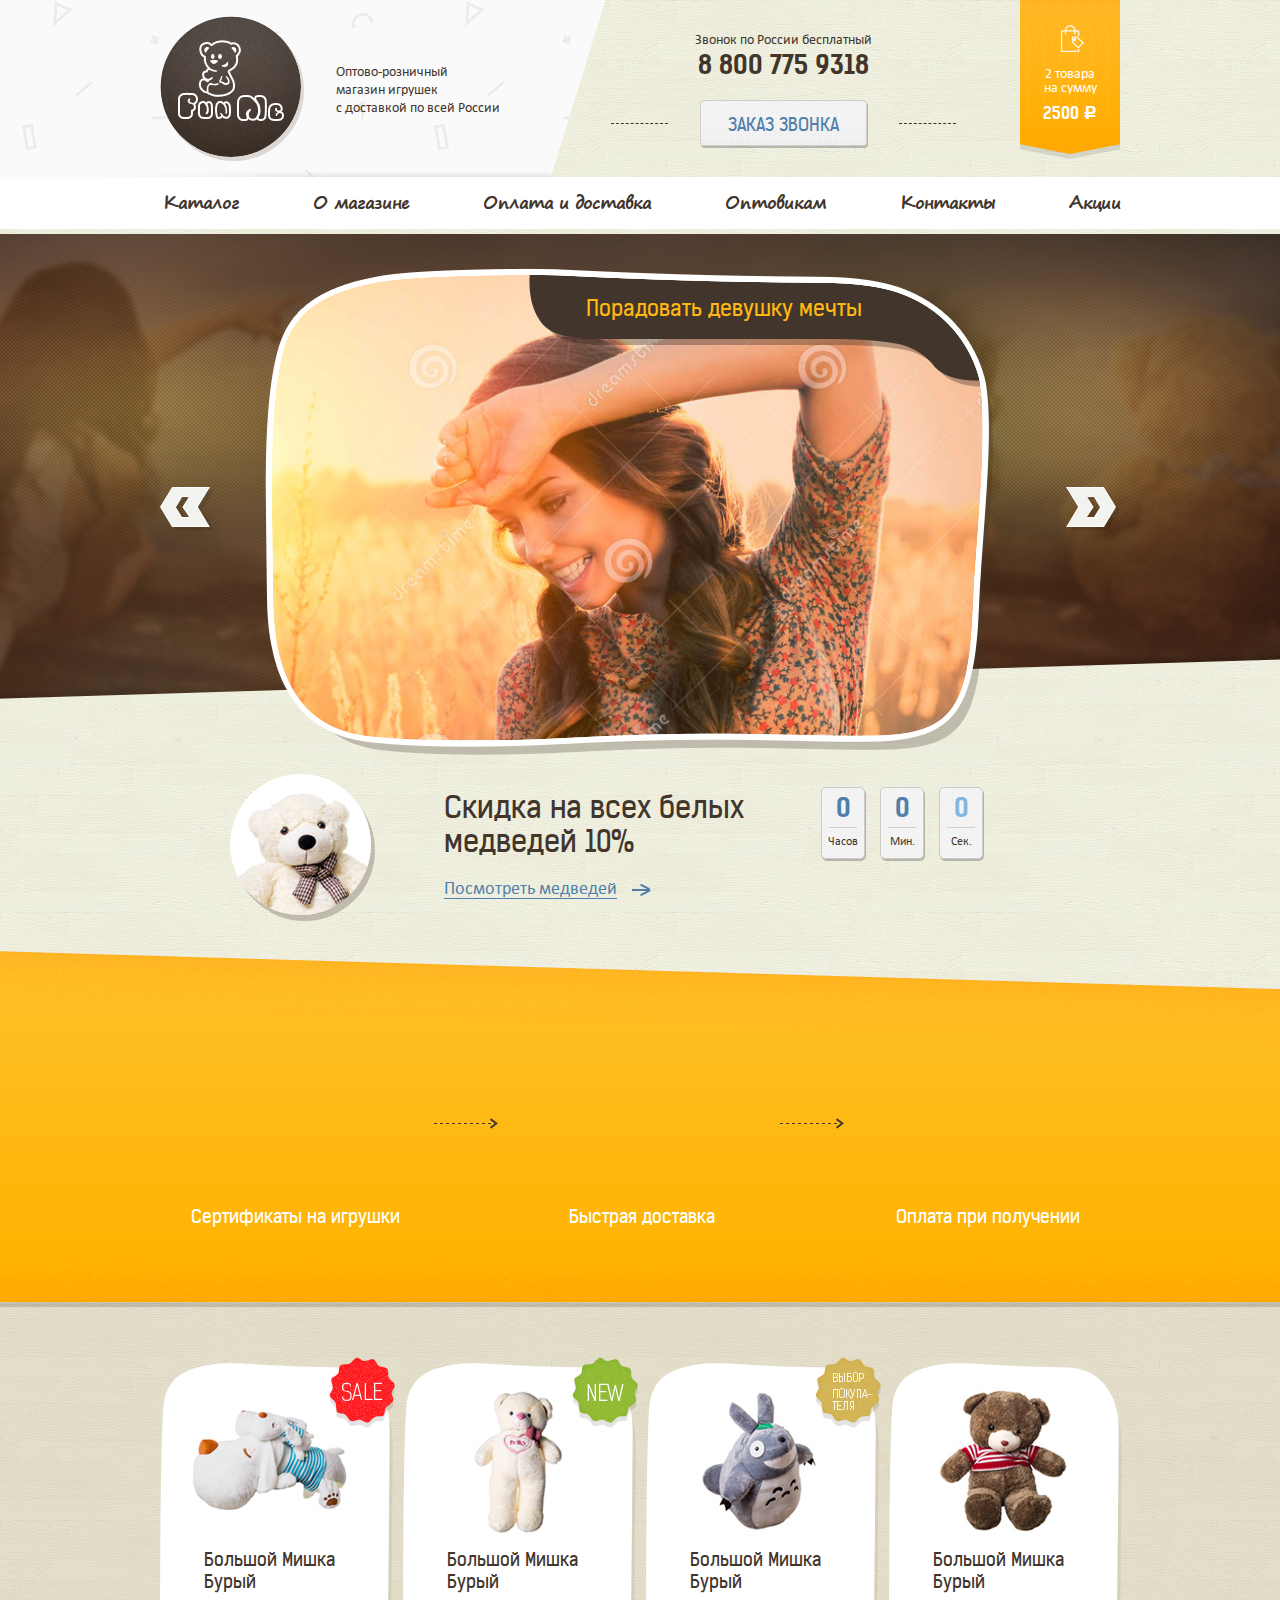
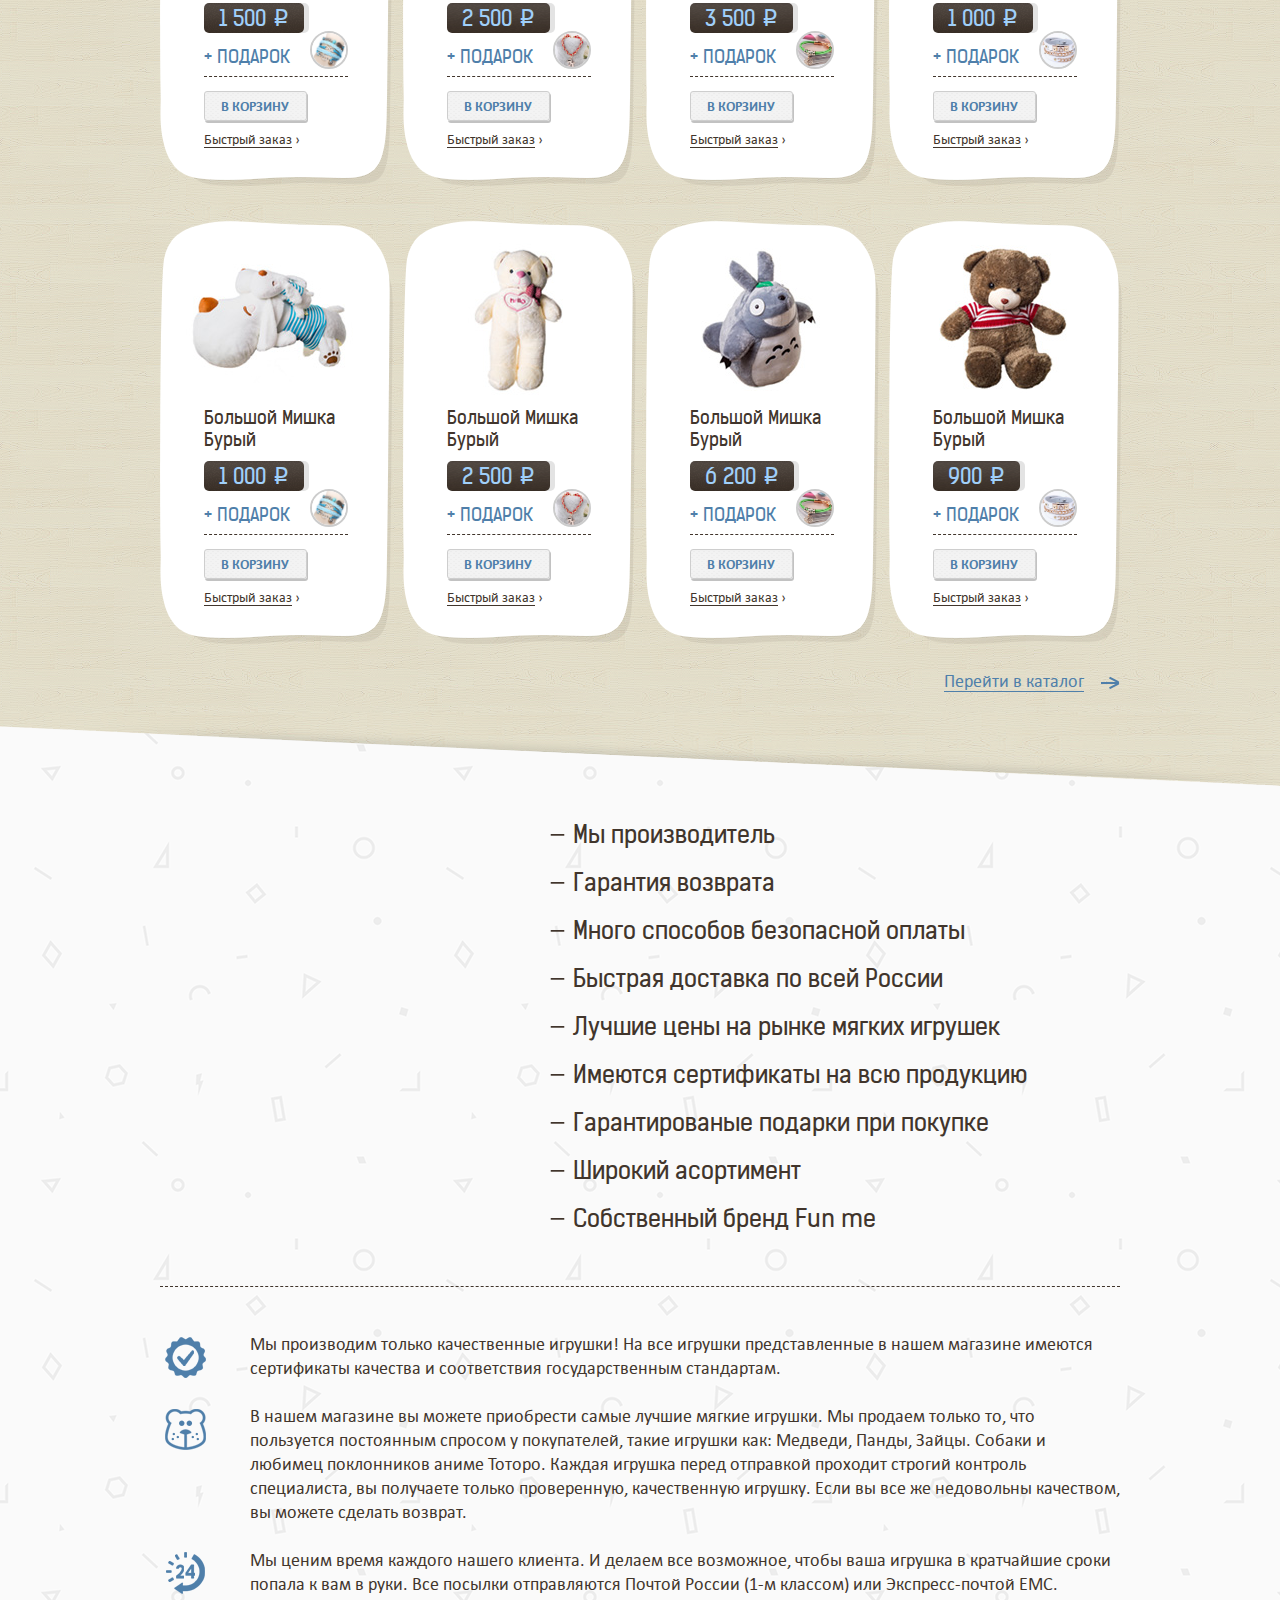
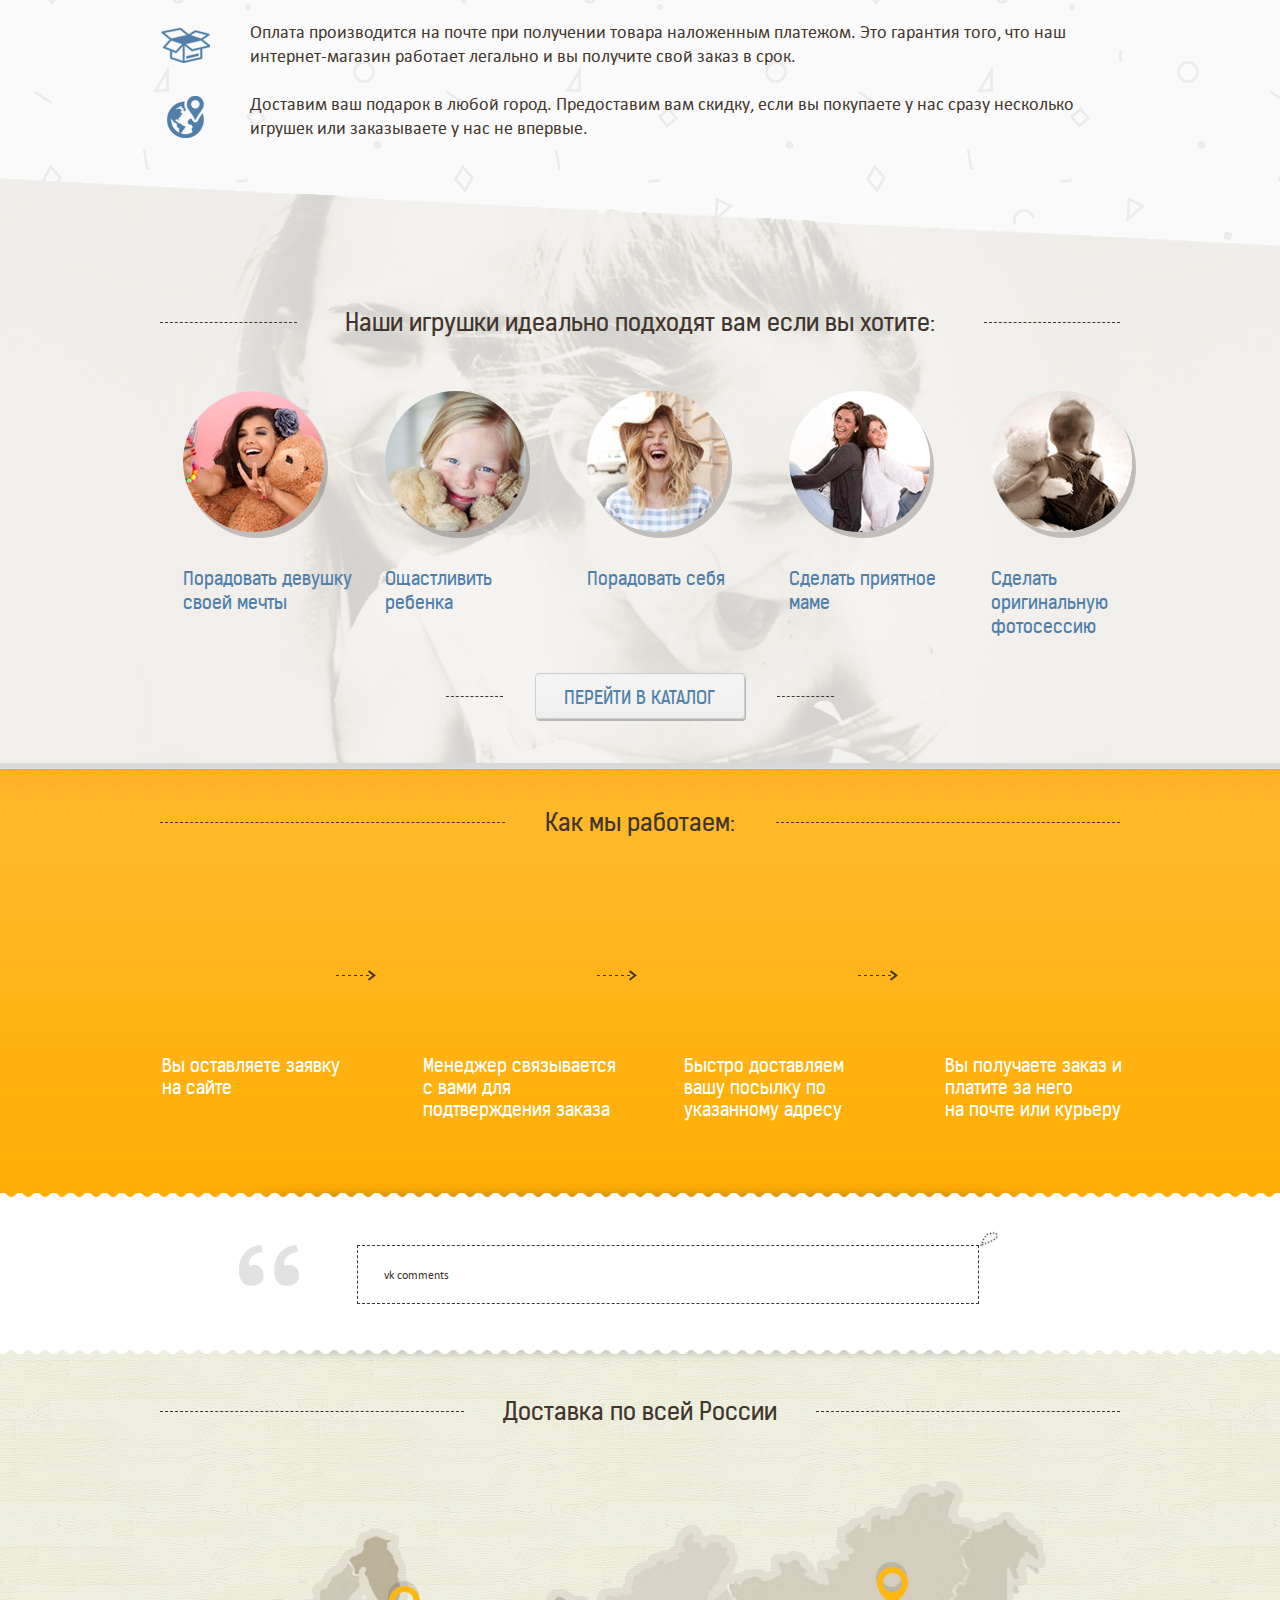
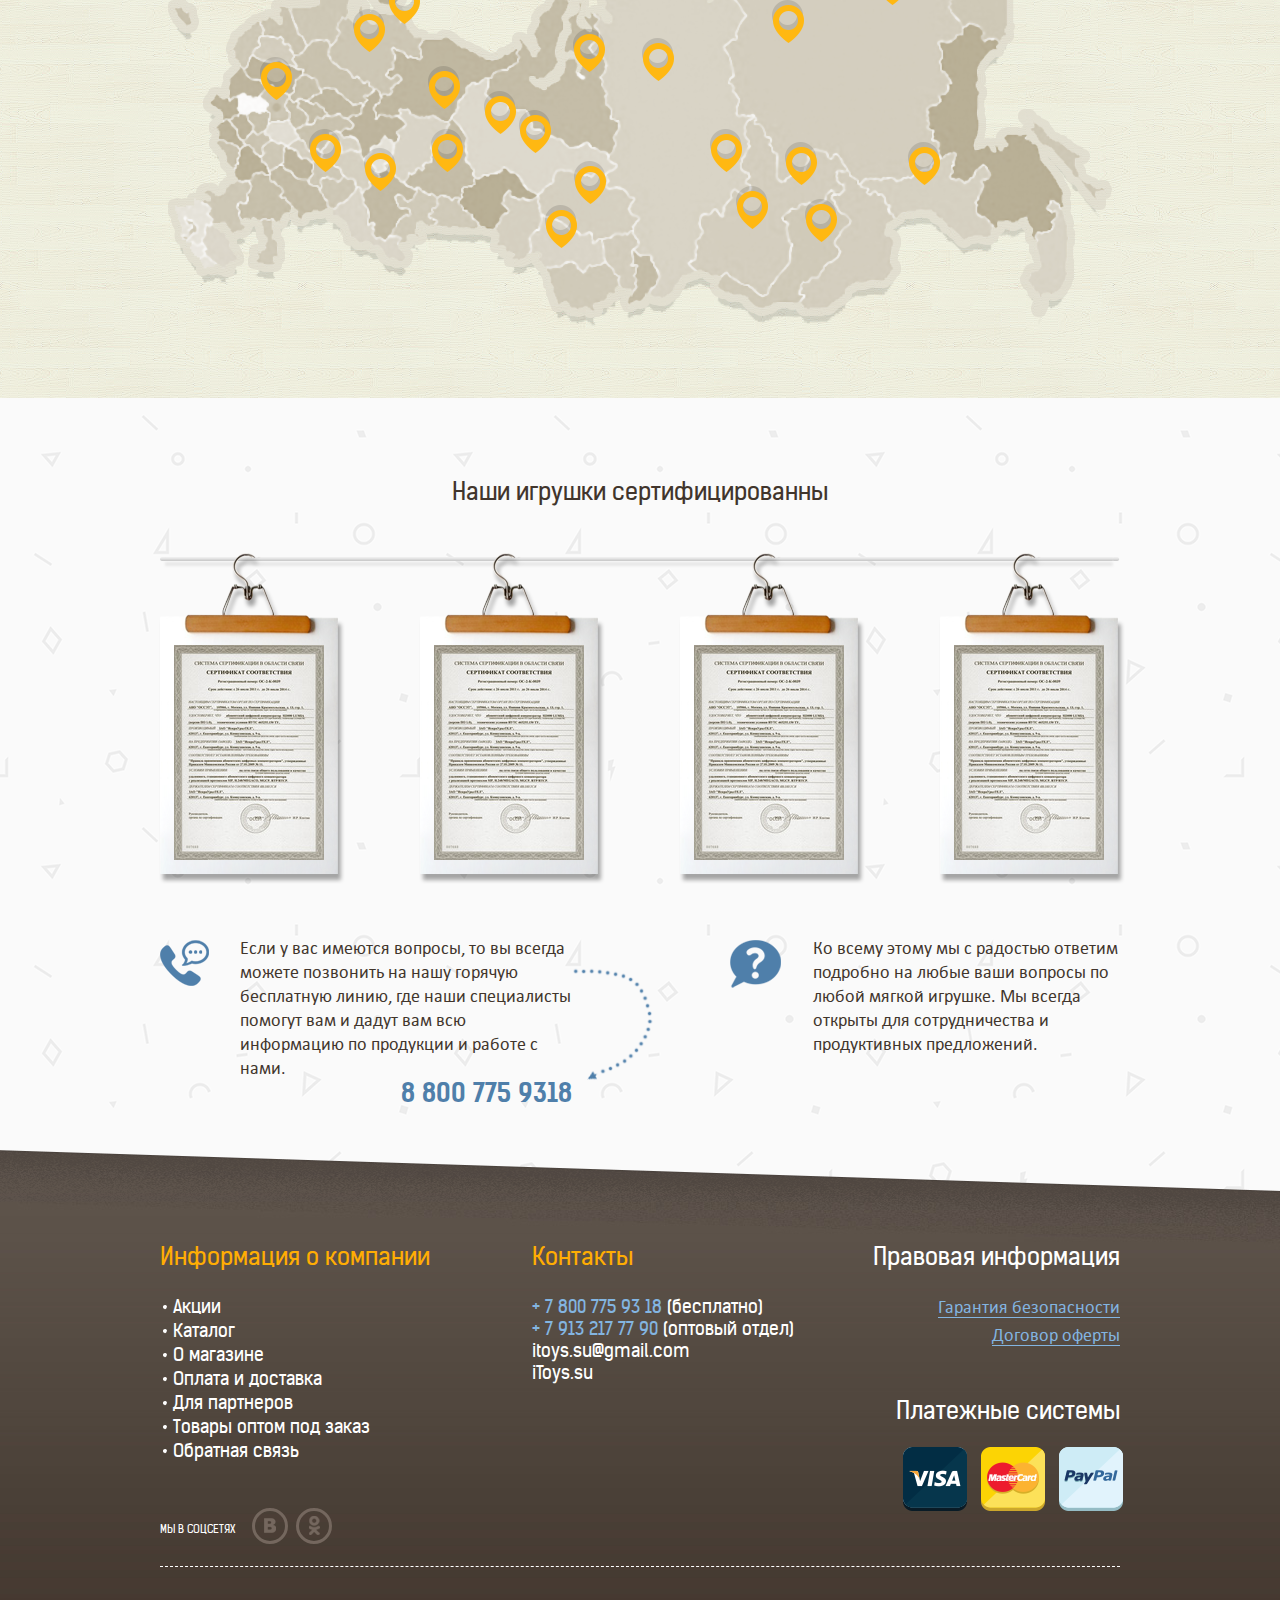
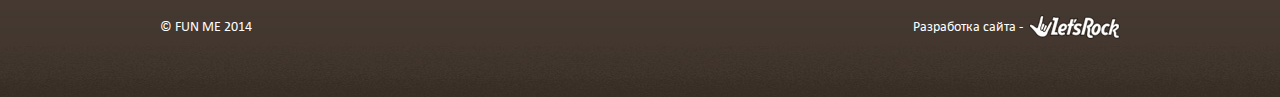
==== commit 2020b50f: "index complete" ====
--- a/index.html
+++ b/index.html
@@ -7,6 +7,8 @@
 	<link href="./fancybox/fancybox.css" rel="stylesheet" type="text/css" title="compact">
 	<script type="text/javascript" src="./js/jquery.js"></script>
 	<script type="text/javascript" src="./fancybox/fancybox.js"></script>
+	<script type="text/javascript" src="./js/plugin.js"></script>
+	<script type="text/javascript" src="./js/countdown.js"></script>
 	<script type="text/javascript" src="./js/easing.js"></script>
 	<script type="text/javascript" src="./js/slides.js"></script>
 	<script type="text/javascript" src="./js/dynamic.js"></script>
@@ -59,9 +61,7 @@
 								<h3>Скидка на всех белых медведей 10%</h3>
 								<h6><a href="#">Посмотреть медведей</a></h6>
 							</div>
-							<div class="countdown">
-								countdown
-							</div>
+							<div class="countdown num1"></div>
 						</div>
 					</div>
 					<div>
@@ -75,9 +75,7 @@
 								<h3>Скидка на всех белых медведей 20%</h3>
 								<h6><a href="#">Посмотреть медведей</a></h6>
 							</div>
-							<div class="countdown">
-								countdown
-							</div>
+							<div class="countdown num2"></div>
 						</div>
 					</div>
 				</div>
@@ -128,7 +126,7 @@
 					</div>
 					<h3><a href="#">Большой Мишка Бурый</a></h3>
 					<h5>2 500<em>p</em></h5>
-					<h4>+ подарок <a href="#"><img src="./pic/gift1.jpg" width="141" height="141" alt=""></a></h4>
+					<h4>+ подарок <a href="#"><img src="./pic/gift2.jpg" width="141" height="141" alt=""></a></h4>
 					<div class="controls">
 						<button>В корзину</button>
 						<h6><a href="#">Быстрый заказ</a></h6>
@@ -142,7 +140,7 @@
 					</div>
 					<h3><a href="#">Большой Мишка Бурый</a></h3>
 					<h5>3 500<em>p</em></h5>
-					<h4>+ подарок <a href="#"><img src="./pic/gift1.jpg" width="141" height="141" alt=""></a></h4>
+					<h4>+ подарок <a href="#"><img src="./pic/gift3.jpg" width="141" height="141" alt=""></a></h4>
 					<div class="controls">
 						<button>В корзину</button>
 						<h6><a href="#">Быстрый заказ</a></h6>
@@ -152,6 +150,19 @@
 				<div>
 					<div class="picture">
 						<img src="./pic/catalog4.jpg" width="129" height="148" alt="">
+					</div>
+					<h3><a href="#">Большой Мишка Бурый</a></h3>
+					<h5>1 000<em>p</em></h5>
+					<h4>+ подарок <a href="#"><img src="./pic/gift4.jpg" width="141" height="141" alt=""></a></h4>
+					<div class="controls">
+						<button>В корзину</button>
+						<h6><a href="#">Быстрый заказ</a></h6>
+					</div>
+					<button class="fast">Быстрый просмотр</button>
+				</div>
+				<div>
+					<div class="picture">
+						<img src="./pic/catalog1.jpg" width="178" height="127" alt="">
 					</div>
 					<h3><a href="#">Большой Мишка Бурый</a></h3>
 					<h5>1 000<em>p</em></h5>
@@ -164,24 +175,11 @@
 				</div>
 				<div>
 					<div class="picture">
-						<img src="./pic/catalog1.jpg" width="178" height="127" alt="">
-					</div>
-					<h3><a href="#">Большой Мишка Бурый</a></h3>
-					<h5>1 000<em>p</em></h5>
-					<h4>+ подарок <a href="#"><img src="./pic/gift1.jpg" width="141" height="141" alt=""></a></h4>
-					<div class="controls">
-						<button>В корзину</button>
-						<h6><a href="#">Быстрый заказ</a></h6>
-					</div>
-					<button class="fast">Быстрый просмотр</button>
-				</div>
-				<div>
-					<div class="picture">
 						<img src="./pic/catalog2.jpg" width="101" height="153" alt="">
 					</div>
 					<h3><a href="#">Большой Мишка Бурый</a></h3>
 					<h5>2 500<em>p</em></h5>
-					<h4>+ подарок <a href="#"><img src="./pic/gift1.jpg" width="141" height="141" alt=""></a></h4>
+					<h4>+ подарок <a href="#"><img src="./pic/gift2.jpg" width="141" height="141" alt=""></a></h4>
 					<div class="controls">
 						<button>В корзину</button>
 						<h6><a href="#">Быстрый заказ</a></h6>
@@ -194,7 +192,7 @@
 					</div>
 					<h3><a href="#">Большой Мишка Бурый</a></h3>
 					<h5>6 200<em>p</em></h5>
-					<h4>+ подарок <a href="#"><img src="./pic/gift1.jpg" width="141" height="141" alt=""></a></h4>
+					<h4>+ подарок <a href="#"><img src="./pic/gift3.jpg" width="141" height="141" alt=""></a></h4>
 					<div class="controls">
 						<button>В корзину</button>
 						<h6><a href="#">Быстрый заказ</a></h6>
@@ -207,7 +205,7 @@
 					</div>
 					<h3><a href="#">Большой Мишка Бурый</a></h3>
 					<h5>900<em>p</em></h5>
-					<h4>+ подарок <a href="#"><img src="./pic/gift1.jpg" width="141" height="141" alt=""></a></h4>
+					<h4>+ подарок <a href="#"><img src="./pic/gift4.jpg" width="141" height="141" alt=""></a></h4>
 					<div class="controls">
 						<button>В корзину</button>
 						<h6><a href="#">Быстрый заказ</a></h6>
@@ -321,29 +319,31 @@
 			</div>
 		</div>
 		<div class="delivery">
-			<h3><span>Доставка по всей России</span></h3>
-			<div>
-				<span style="left:93px;top:177px" title="Город 1"></span>
-				<span style="left:142px;top:249px" title="Город 2"></span>
-				<span style="left:186px;top:129px" title="Город 3"></span>
-				<span style="left:197px;top:268px" title="Город 4"></span>
-				<span style="left:221px;top:101px" title="Город 5"></span>
-				<span style="left:261px;top:186px" title="Город 6"></span>
-				<span style="left:264px;top:249px" title="Город 7"></span>
-				<span style="left:317px;top:211px" title="Город 8"></span>
-				<span style="left:352px;top:230px" title="Город 9"></span>
-				<span style="left:378px;top:325px" title="Город 10"></span>
-				<span style="left:406px;top:149px" title="Город 11"></span>
-				<span style="left:407px;top:281px" title="Город 12"></span>
-				<span style="left:475px;top:158px" title="Город 13"></span>
-				<span style="left:543px;top:249px" title="Город 14"></span>
-				<span style="left:569px;top:306px" title="Город 15"></span>
-				<span style="left:605px;top:120px" title="Город 16"></span>
-				<span style="left:618px;top:262px" title="Город 17"></span>
-				<span style="left:638px;top:319px" title="Город 18"></span>
-				<span style="left:709px;top:82px" title="Город 19"></span>
-				<span style="left:741px;top:262px" title="Город 20"></span>
-				<img src="./pic/delivery_map.png" width="946" height="446" alt="">
+			<div>
+				<h3><span>Доставка по всей России</span></h3>
+				<div>
+					<span style="left:93px;top:177px" title="Город 1"></span>
+					<span style="left:142px;top:249px" title="Город 2"></span>
+					<span style="left:186px;top:129px" title="Город 3"></span>
+					<span style="left:197px;top:268px" title="Город 4"></span>
+					<span style="left:221px;top:101px" title="Город 5"></span>
+					<span style="left:261px;top:186px" title="Город 6"></span>
+					<span style="left:264px;top:249px" title="Город 7"></span>
+					<span style="left:317px;top:211px" title="Город 8"></span>
+					<span style="left:352px;top:230px" title="Город 9"></span>
+					<span style="left:378px;top:325px" title="Город 10"></span>
+					<span style="left:406px;top:149px" title="Город 11"></span>
+					<span style="left:407px;top:281px" title="Город 12"></span>
+					<span style="left:475px;top:158px" title="Город 13"></span>
+					<span style="left:543px;top:249px" title="Город 14"></span>
+					<span style="left:569px;top:306px" title="Город 15"></span>
+					<span style="left:605px;top:120px" title="Город 16"></span>
+					<span style="left:618px;top:262px" title="Город 17"></span>
+					<span style="left:638px;top:319px" title="Город 18"></span>
+					<span style="left:709px;top:82px" title="Город 19"></span>
+					<span style="left:741px;top:262px" title="Город 20"></span>
+					<img src="./pic/delivery_map.png" width="946" height="446" alt="">
+				</div>
 			</div>
 		</div>
 		<div class="certificates">
@@ -447,6 +447,19 @@
 	</div>
 	<div class="modal fastorder">
 		<div>
+			<span class="sale"></span>
+			<!--<span class="new"></span>
+			<span class="hit"></span>-->
+			<div class="pictures">
+				<div class="container">
+					<div>
+						<img src="./pic/fastorder_product1.jpg" width="255" height="309" alt="">
+					</div>
+					<div>
+						<img src="./pic/fastorder_product2.jpg" width="255" height="309" alt="">
+					</div>
+				</div>
+			</div>
 			<h3>Большой Мишка</h3>
 			<p>Большой и тёплый мишка. В семье сразу наблюдается появление уютной атмосферы и радости ребёнка, которому представилась возможность заснуть с мягким подарком.</p>
 			<p>Плюшевый мишка уже при галстучке и при случае с букетиком цветов может заглянуть и к девушке на свидание!</p>
--- a/css/style.css
+++ b/css/style.css
@@ -407,6 +407,7 @@
 	position:absolute;
 	left:0;
 	top:8px;
+	z-index:10;
 	margin-left:-39px;
 }
 .slider {
@@ -573,9 +574,9 @@
 }
 .slider > div .container > div > div .offer .countdown {
 	display:inline-block;
-	width:240px;
-	vertical-align:top;
-	margin:0 -3px 0 0;
+	width:248px;
+	vertical-align:top;
+	margin:-3px -11px 0 0;
 }
 .steps {
 	position:relative;
@@ -1166,6 +1167,16 @@
 	position:relative;
 	background:url('../img/process_bg.png') repeat-x top;
 }
+.process:after {
+	content:'';
+	position:absolute;
+	left:50%;
+	bottom:0;
+	width:960px;
+	height:15px;
+	margin-left:-480px;
+	background:url('../img/review_before.png') no-repeat left top;
+}
 .process > div {
 	width:960px;
 	padding:40px 0 77px;
@@ -1220,7 +1231,7 @@
 }
 .reviews {
 	position:relative;
-	z-index:1;
+	z-index:100;
 	padding:5px 0 0;
 	margin:-5px 0 0;
 	background:url('../img/reviews_bg.png') repeat-x top;
@@ -1262,22 +1273,35 @@
 	background:url('../img/reviews_after.png') no-repeat left top;
 }
 .delivery {
+	position:relative;
+}
+.delivery:before {
+	content:'';
+	position:absolute;
+	left:50%;
+	top:-5px;
+	width:958px;
+	height:15px;
+	margin-left:-479px;
+	background:url('../img/review_after.png') no-repeat left top;
+}
+.delivery > div {
 	width:960px;
 	padding:44px 0 72px;
 	margin:0 auto;
 }
-.delivery > div {
+.delivery > div > div {
 	position:relative;
 	width:946px;
 	height:446px;
 	margin:0 auto;
 }
-.delivery > div img {
+.delivery > div > div img {
 	position:absolute;
 	left:0;
 	top:0;
 }
-.delivery > div span {
+.delivery > div > div span {
 	position:absolute;
 	z-index:1;
 	display:block;
@@ -1955,4 +1979,132 @@
 }
 .modal.fastorder .controls h6 a:hover {
 	border-bottom:1px solid transparent;
-}+}
+.modal.fastorder .pictures {
+	position:absolute;
+	left:49px;
+	top:50%;
+	width:337px;
+	height:337px;
+	margin-top:-210px;
+}
+.modal.fastorder .pictures .prev, .modal.fastorder .pictures .next {
+	position:absolute;
+	top:50%;
+	width:19px;
+	height:14px;
+	margin-top:-7px;
+}
+.modal.fastorder .pictures .prev {
+	left:-18px;
+	background:url('../img/fastorder_pictures_prev.png') no-repeat left top;
+}
+.modal.fastorder .pictures .next {
+	right:-18px;
+	background:url('../img/fastorder_pictures_next.png') no-repeat left top;
+}
+.modal.fastorder .pictures .prev:hover, .modal.fastorder .pictures .next:hover {
+	background-position:0 -13px;
+}
+.modal.fastorder .pictures .container, .modal.fastorder .pictures .container > div > div {
+	position:relative;
+	clear:both;
+	overflow:hidden;
+	width:337px;
+	height:337px;
+}
+.modal.fastorder .pictures .container > div > div img {
+	position:absolute;
+	top:0;
+	right:0;
+	bottom:0;
+	left:0;
+	max-width:337px;
+	max-height:337px;
+	margin:auto;
+}
+.modal.fastorder .sale, .modal.fastorder .new, .modal.fastorder .hit {
+	position:absolute;
+	left:314px;
+	top:45px;
+	z-index:10;
+	width:66px;
+	height:71px;
+	background:url('../img/sale_icon.png') no-repeat left top;
+}
+.modal.fastorder .sale {
+	background:url('../img/sale_icon.png') no-repeat left top;
+}
+.modal.fastorder .new {
+	background:url('../img/new_icon.png') no-repeat left top;
+}
+.modal.fastorder .hit {
+	background:url('../img/hit_icon.png') no-repeat left top;
+}
+
+/* Countdown */
+
+.countdown-rtl {
+	direction: rtl;
+}
+.countdown-holding span {
+	color: #888;
+}
+.countdown-row {
+	clear: both;
+	padding: 0px 2px;
+	text-align: center;
+}
+.countdown-section {
+	position:relative;
+	display: inline-block;
+	width: 42px;
+	text-align:center;
+	vertical-align:top;
+	padding:5px 0 9px;
+	margin:0 15px 0 0;
+	background:url('../img/countdown_section.png') repeat;
+	border:1px solid #cacaca;
+	-webkit-border-radius:5px;
+	-moz-border-radius:5px;
+	border-radius:5px;
+	-webkit-box-shadow:1px 2px 0 rgba(0,0,0,0.24);
+	-moz-box-shadow:1px 2px 0 rgba(0,0,0,0.24);
+	box-shadow:1px 2px 0 rgba(0,0,0,0.24);
+	behavior:url('./pie.htc');
+}
+.countdown-amount {
+	color:#4f7faa;
+    font-size:26px;
+	line-height:30px;
+	font-weight:bold;
+    font-family:'Kelson Sans', sans-serif;
+}
+.countdown-section:nth-child(3) .countdown-amount {
+	color:#83b5e1;
+}
+.countdown-section:nth-child(4) .countdown-amount {
+	color:#ffad03;
+}
+.countdown-period {
+	position:relative;
+    display:block;
+	color:#41352c;
+	font-size:12px;
+	line-height:16px;
+	margin:10px 0 0;
+}
+.countdown-period:before {
+	content:'';
+	position:absolute;
+	top:-6px;
+	left:50%;
+	width:28px;
+	height:1px;
+	margin-left:-14px;
+	background:#d1d1d1;
+}
+.countdown-descr {
+	display:block;
+	width:100%;
+}
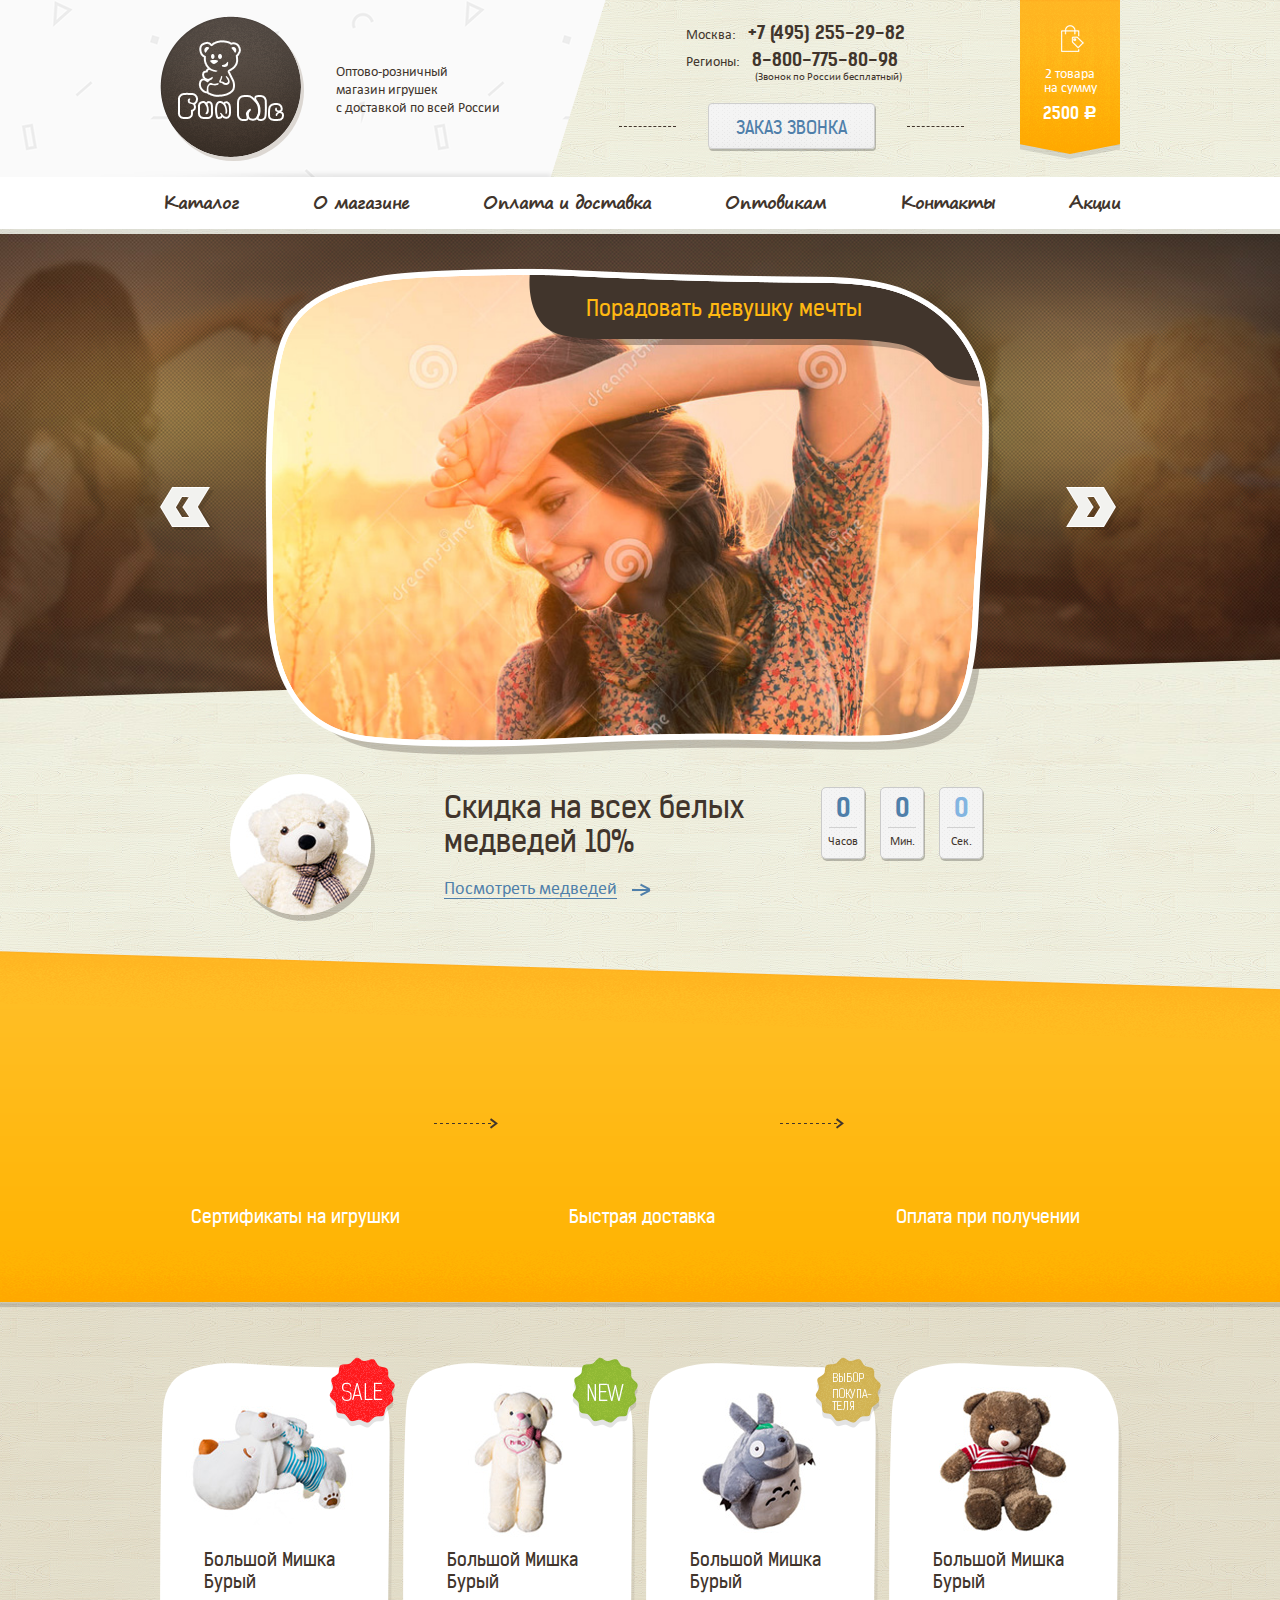
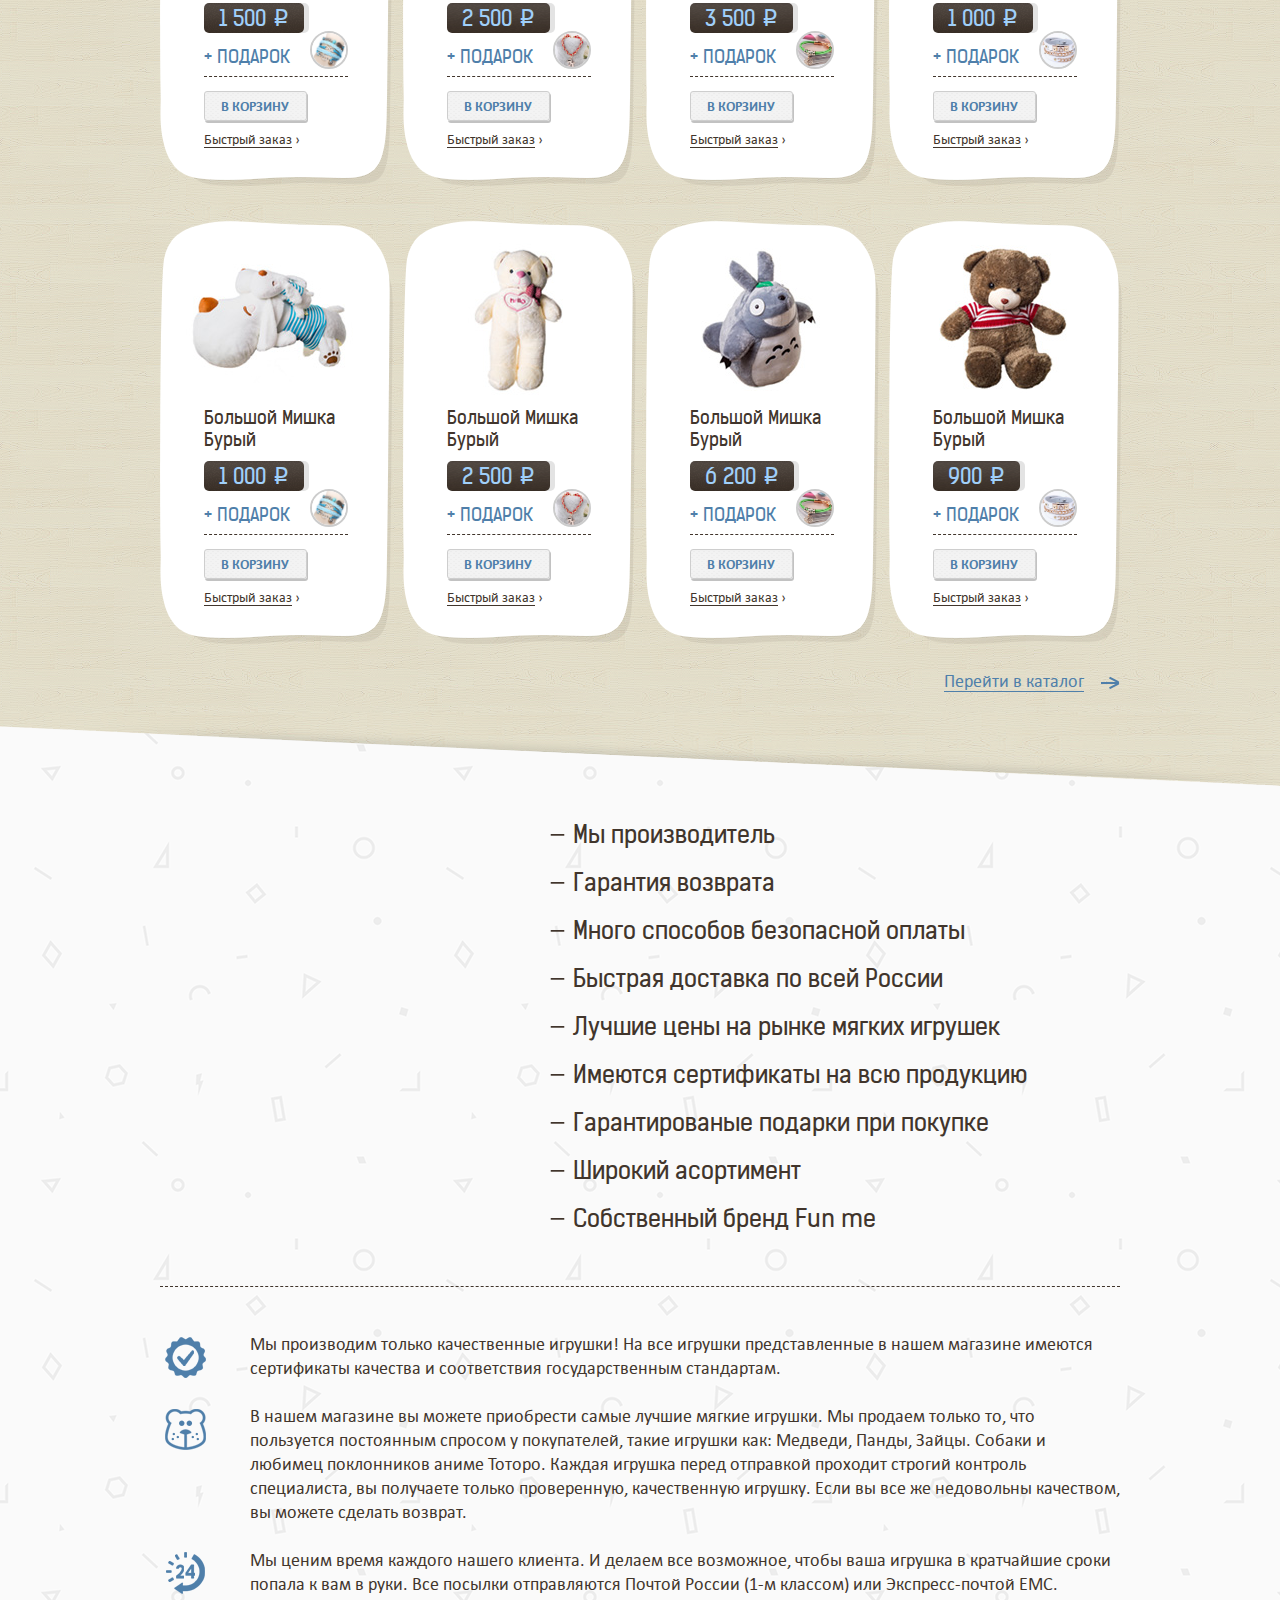
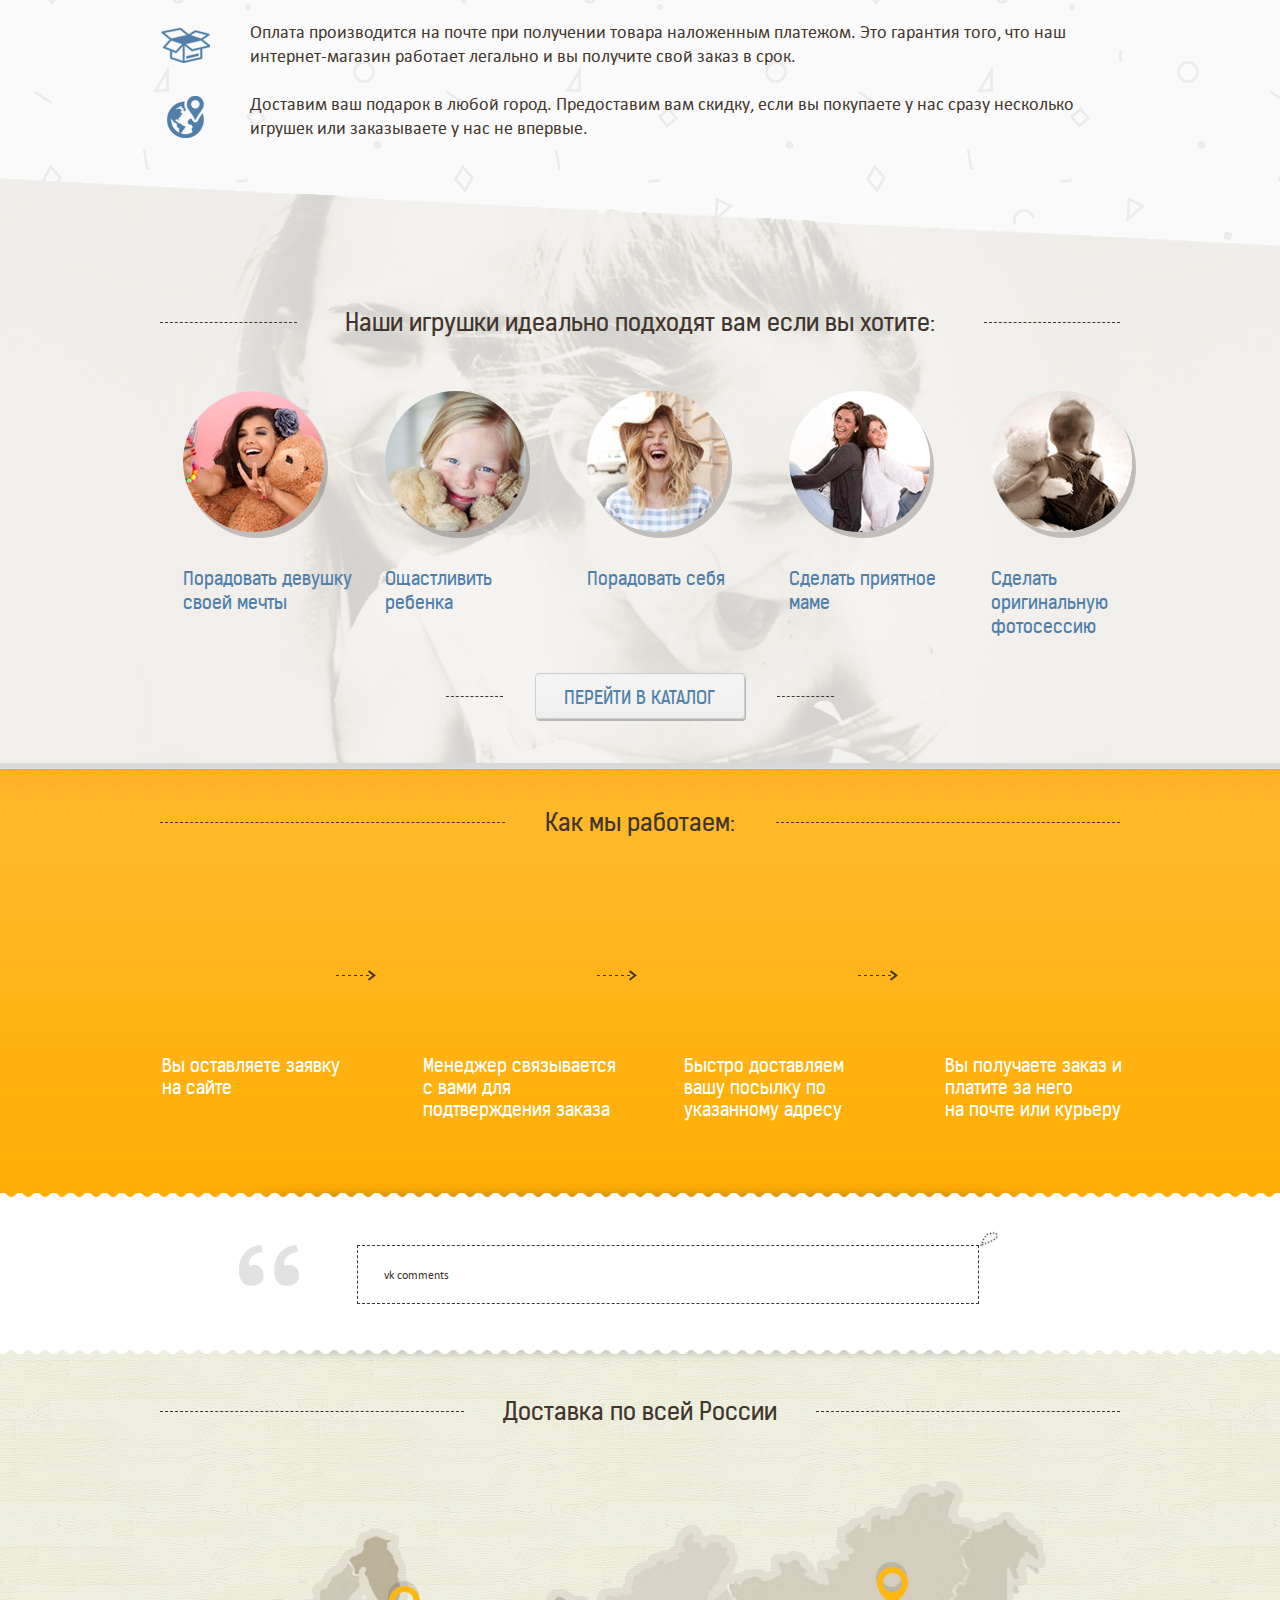
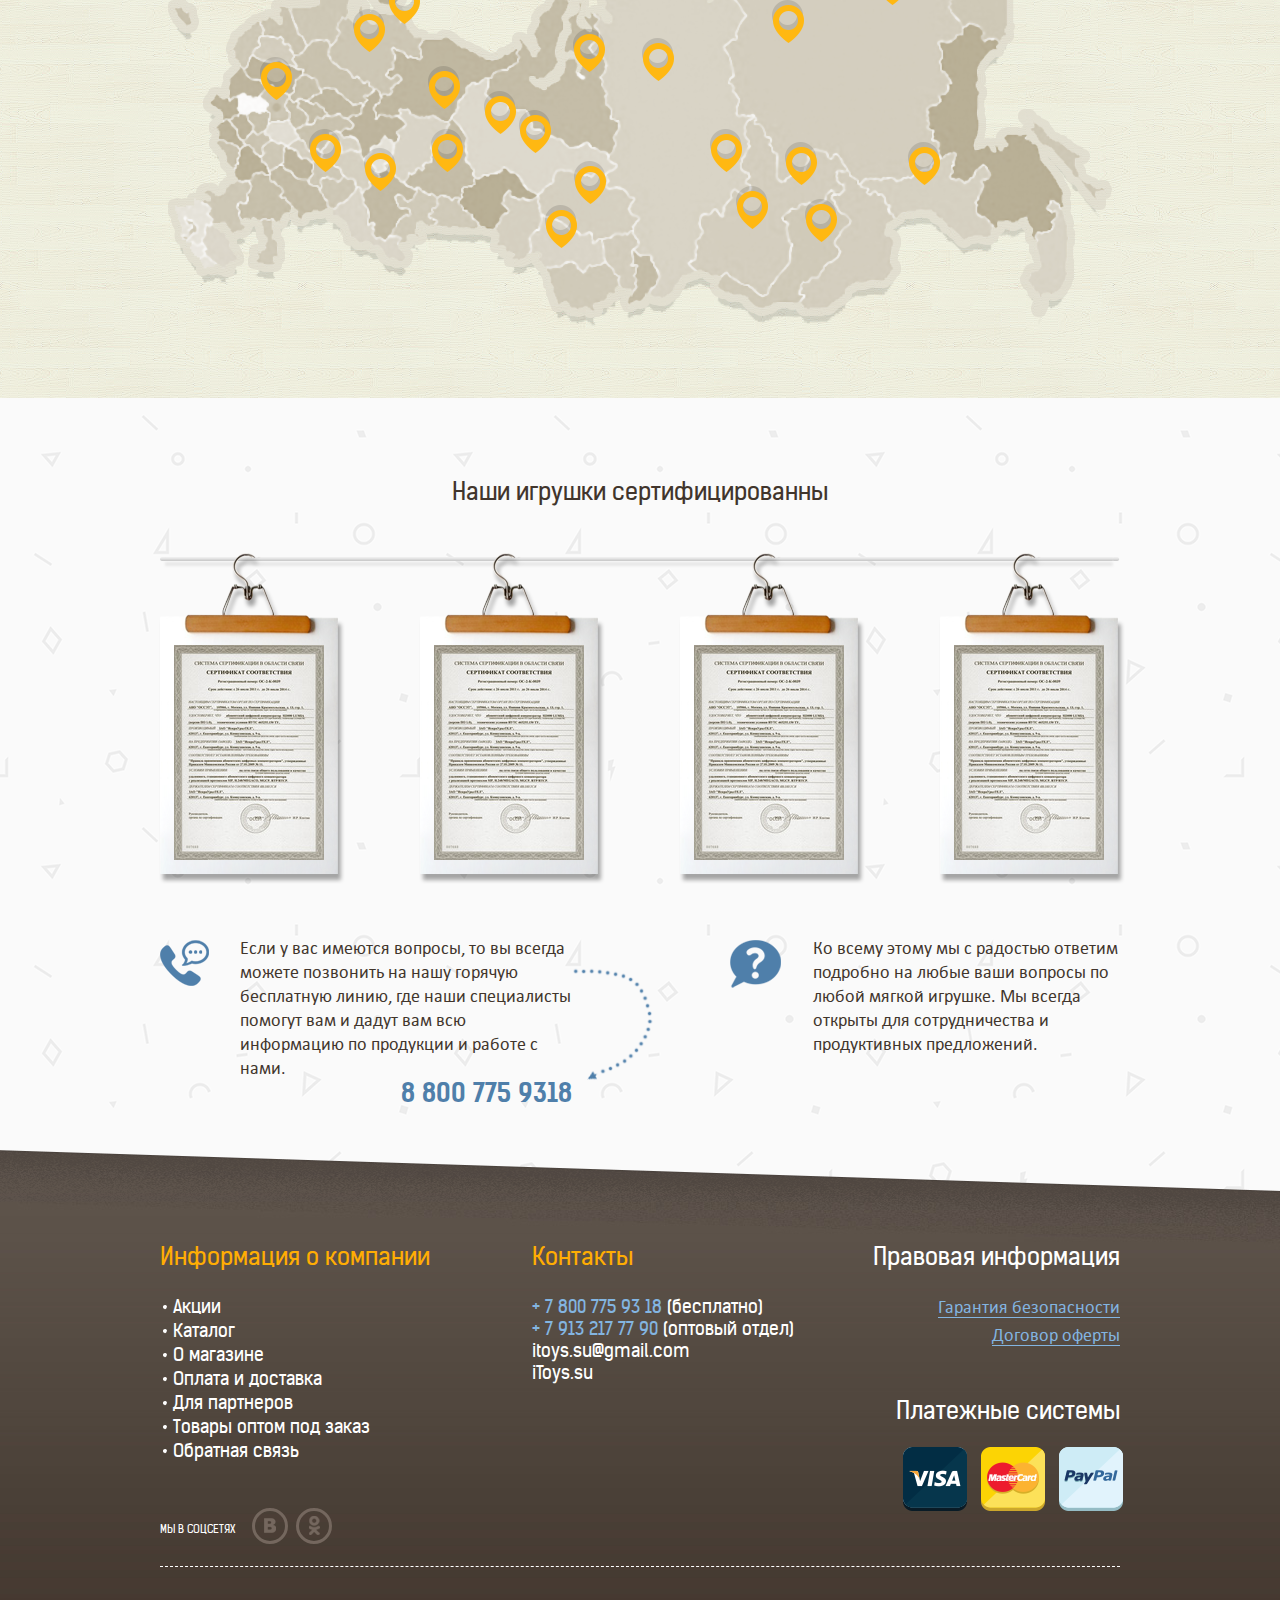
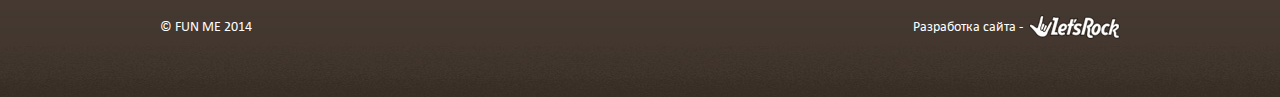
==== commit 637e2019: "new header contacts" ====
--- a/index.html
+++ b/index.html
@@ -10,6 +10,7 @@
 	<script type="text/javascript" src="./js/plugin.js"></script>
 	<script type="text/javascript" src="./js/countdown.js"></script>
 	<script type="text/javascript" src="./js/easing.js"></script>
+	<script type="text/javascript" src="./js/selectbox.js"></script>
 	<script type="text/javascript" src="./js/slides.js"></script>
 	<script type="text/javascript" src="./js/dynamic.js"></script>
 </head>
@@ -20,8 +21,8 @@
 				<a href="#"><img src="./img/logo.png" width="141" height="141" class="logo" alt=""></a>
 				<h5>Оптово-розничный<br> магазин игрушек<br> с доставкой по всей России</h5>
 				<div class="call">
-					<p>Звонок по России бесплатный</p>
-					<h3>8 800 775 9318</h3>
+					<h3><span>Москва:</span> +7 (495) 255-29-82</h3>
+					<h3><span>Регионы:</span> 8-800-775-80-98 <em>(Звонок по России бесплатный)</em></h3>
 					<div>
 						<button>Заказ звонка</button>
 					</div>
--- a/css/style.css
+++ b/css/style.css
@@ -208,27 +208,39 @@
 }
 .header .call {
 	position:absolute;
-	left:523px;
-	top:30px;
-	width:200px;
-	text-align:center;
-}
-.header .call p {
+	left:526px;
+	top:21px;
+	width:216px;
+}
+.header .call h3 {
+	color:#41352c;
+	font-size:18px;
+	line-height:24px;
+	font-family:'Kelson Sans', sans-serif;
+	white-space:nowrap;
+	padding:0;
+	margin:0 0 2px;
+}
+.header .call h3 span {
 	font-size:14px;
-	line-height:18px;
-	margin:0 0 2px;
-}
-.header .call h3 {
-	font-size:26px;
-	line-height:30px;
-	font-family:'Kelson Sans', sans-serif;
-	padding:0;
-	margin:0 0 2px;
+	font-weight:normal;
+	font-family:'Calibri', sans-serif;
+	padding:0 7px 0 0;
+}
+.header .call h3 em {
+	display:block;
+	font-size:11px;
+	line-height:14px;
+	font-weight:normal;
+	font-style:normal;
+	font-family:'Calibri', sans-serif;
+	text-align:right;
+	margin:-4px 0 0;
 }
 .header .call > div {
 	position:relative;
 	display:inline-block;
-	margin:18px 0 0;
+	margin:18px 0 0 22px;
 }
 .header .call > div:before, .header .call > div:after {
 	content:'';
@@ -343,7 +355,7 @@
 	margin:0 0 5px;
 	background:#ffffff;
 }
-.menu.fixed:after {
+.menu:after {
 	content:'';
 	position:absolute;
 	left:0;
@@ -639,6 +651,23 @@
 	padding:58px 0 20px;
 	margin:-5px 0 0;
 	background:url('../img/catalog_bg.png') repeat;
+}
+.catalog.shadow {
+	padding:58px 0 50px;
+}
+.catalog:after {
+	display:none;
+	content:'';
+	position:absolute;
+	left:50%;
+	bottom:0;
+	width:960px;
+	height:15px;
+	margin-left:-480px;
+	background:url('../img/review_before.png') no-repeat left top;
+}
+.catalog.shadow:after {
+	display:block;
 }
 .catalog > div {
 	width:980px;
@@ -1053,7 +1082,7 @@
 	padding:47px 0 0;
 	margin:0 auto;
 }
-.events h3, .process h3, .delivery h3 {
+.events h3, .process h3, .delivery h3, .catalog h2, .foureasons h3 {
 	position:relative;
 	max-width:960px;
 	color:#41352c;
@@ -1065,18 +1094,21 @@
 	padding:0;
 	margin:0 0 54px;
 }
-.events h3 span, .process h3 span, .delivery h3 span {
-	display:inline-block;
-}
-.events h3 .before, .events h3 .after, .process h3 .before, .process h3 .after, .delivery h3 .before, .delivery h3 .after {
+.catalog h2 {
+	margin:-19px 0 32px;
+}
+.events h3 span, .process h3 span, .delivery h3 span, .catalog h2 span, .foureasons h3 span {
+	display:inline-block;
+}
+.events h3 .before, .events h3 .after, .process h3 .before, .process h3 .after, .delivery h3 .before, .delivery h3 .after, .catalog h2 .before, .catalog h2 .after, .foureasons h3 .before, .foureasons h3 .after {
 	position:absolute;
 	top:13px;
 	border-bottom:1px dashed #41352c;
 }
-.events h3 .before, .process h3 .before, .delivery h3 .before {
+.events h3 .before, .process h3 .before, .delivery h3 .before, .catalog h2 .before, .foureasons h3 .before {
 	left:0;
 }
-.events h3 .after, .process h3 .after, .delivery h3 .after {
+.events h3 .after, .process h3 .after, .delivery h3 .after, .catalog h2 .after, .foureasons h3 .after {
 	right:0;
 }
 .events ul {
@@ -1177,6 +1209,23 @@
 	margin-left:-480px;
 	background:url('../img/review_before.png') no-repeat left top;
 }
+.process:before {
+	display:none;
+	content:'';
+	position:absolute;
+	left:50%;
+	top:0;
+	width:960px;
+	height:15px;
+	margin-left:-480px;
+	background:url('../img/review_after.png') no-repeat left top;
+}
+.process.after:after {
+	display:none;
+}
+.process.after:before {
+	display:block;
+}
 .process > div {
 	width:960px;
 	padding:40px 0 77px;
@@ -1220,6 +1269,7 @@
 	position:absolute;
 	left:0;
 	top:0;
+	z-index:800;
 }
 .process ul li p {
 	width:196px;
@@ -1285,6 +1335,9 @@
 	margin-left:-479px;
 	background:url('../img/review_after.png') no-repeat left top;
 }
+.delivery.nobg:before {
+	display:none;
+}
 .delivery > div {
 	width:960px;
 	padding:44px 0 72px;
@@ -1345,30 +1398,6 @@
 .certificates ul li:first-child {
 	margin-left:-1px;
 }
-
-/*.certificates ul li:hover {
-	-webkit-animation: fontbulger 2s linear infinite;
-}
-@-webkit-keyframes fontbulger {
-  0% {
-	  -webkit-transform: perspective( 600px ) rotateY( 0 );
-
-  }
-  25% {
-	  -webkit-transform: perspective( 600px ) rotateY( 15deg );
-
-  }
-  50% {
-	  -webkit-transform: perspective( 600px ) rotateY( -0 );
-  }
-  75% {
-	  -webkit-transform: perspective( 600px ) rotateY( -15deg );
-  }
-  100% {
-	  -webkit-transform: perspective( 600px ) rotateY( 0 );
-  }
-}*/
-
 .certificates ul li div {
 	position:absolute;
 	left:15px;
@@ -1433,7 +1462,7 @@
 }
 .footer {
 	position:relative;
-	z-index:1;
+	z-index:110;
 	padding:62px 0 0;
 	margin:-62px 0 0;
 	background:url('../img/footer_line.png') no-repeat center top;
@@ -1943,10 +1972,10 @@
 	-moz-box-shadow:1px 2px #c2c2c2;
 	box-shadow:1px 2px #c2c2c2;
 	behavior:url('./pie.htc');
-	transition:color 0.25s ease-in-out;
-	-webkit-transition:color 0.25s ease-in-out;
-	-moz-transition:color 0.25s ease-in-out;
-	-o-transition:color 0.25s ease-in-out;
+	transition:all 0.25s ease-in-out;
+	-webkit-transition:all 0.25s ease-in-out;
+	-moz-transition:all 0.25s ease-in-out;
+	-o-transition:all 0.25s ease-in-out;
 }
 .modal.fastorder .controls button:hover {
 	color:#71a6d5;
@@ -2041,11 +2070,254 @@
 .modal.fastorder .hit {
 	background:url('../img/hit_icon.png') no-repeat left top;
 }
+.modal.message {
+	overflow:hidden;
+	width:482px;
+	margin-left:-241px;
+	background:url('../img/reasons_bg.png') repeat;
+}
+.modal.message > div {
+	position:relative;
+	font-family:'Kelson Sans', sans-serif;
+	text-align:center;
+	padding:42px 60px 20px;
+	background:url('../img/modal_message.png') no-repeat left top;
+}
+.modal.message > div h3 {
+	color:#41352c;
+	font-size:24px;
+	line-height:28px;
+	font-weight:normal;
+	padding:0;
+	margin:0 0 26px;
+}
+.modal.message > div p {
+	color:#41352c;
+	font-size:18px;
+	line-height:30px;
+	padding:0;
+	margin:0;
+}
+.modal.message > div > div {
+	position:relative;
+	display:inline-block;
+	margin:42px 0 20px;
+}
+.modal.message > div > div:before, .modal.message > div > div:after {
+	content:'';
+	position:absolute;
+	top:23px;
+	width:57px;
+	border-bottom:1px dashed #41352c;
+}
+.modal.message > div > div:before {
+	left:-89px;
+}
+.modal.message > div > div:after {
+	right:-89px;
+}
+.modal.message > div > div button {
+	position:relative;
+	display:inline-block;
+	color:#4f7faa;
+	font-size:18px;
+	line-height:22px;
+	font-family:'Kelson Sans', sans-serif;
+	text-transform:uppercase;
+	cursor:pointer;
+	padding:13px 29px 9px 28px;
+	background:url('../img/header_call_button.png') repeat-x top;
+	border:1px solid #cecece;
+	-webkit-border-radius:4px;
+	-moz-border-radius:4px;
+	border-radius:4px;
+	-webkit-box-shadow:1px 2px 0 rgba(0,0,0,0.24);
+	-moz-box-shadow:1px 2px 0 rgba(0,0,0,0.24);
+	box-shadow:1px 2px 0 rgba(0,0,0,0.24);
+	behavior:url('./pie.htc');
+	transition:all 0.25s ease-in-out;
+	-webkit-transition:all 0.25s ease-in-out;
+	-moz-transition:all 0.25s ease-in-out;
+	-o-transition:all 0.25s ease-in-out;
+}
+.modal.message > div > div button:hover {
+	color:#71a6d5;
+	margin:2px 0 -2px;
+	-webkit-box-shadow:none;
+	-moz-box-shadow:none;
+	box-shadow:none;
+}
+.modal.message > div .back {
+	position:absolute;
+	left:30px;
+	top:33px;
+	width:48px;
+	height:48px;
+	cursor:pointer;
+	background:url('../img/button_back.png') no-repeat left top;
+	-webkit-border-radius:50%;
+	-moz-border-radius:50%;
+	border-radius:50%;
+	-webkit-box-shadow:1px 2px 0 rgba(0,0,0,0.24);
+	-moz-box-shadow:1px 2px 0 rgba(0,0,0,0.24);
+	box-shadow:1px 2px 0 rgba(0,0,0,0.24);
+	behavior:url('./pie.htc');
+}
+.modal.message > div .back:hover {
+	color:#71a6d5;
+	margin:2px 0 -2px;
+	background-position:0 -48px;
+	-webkit-box-shadow:none;
+	-moz-box-shadow:none;
+	box-shadow:none;
+}
+.modal.payment {
+	overflow:hidden;
+	width:960px;
+	margin-left:-480px;
+	background:url('../img/reasons_bg.png') repeat;
+}
+.modal.payment > div {
+	position:relative;
+	font-family:'Kelson Sans', sans-serif;
+	text-align:center;
+	padding:42px 245px 20px 245px;
+	background:url('../img/modal_payment.png') no-repeat left top;
+}
+.modal.payment > div h3 {
+	color:#41352c;
+	font-size:24px;
+	line-height:28px;
+	font-weight:normal;
+	padding:0;
+	margin:0 0 40px;
+}
+.modal.payment > div > div {
+	position:relative;
+	display:inline-block;
+	margin:48px 0 36px;
+}
+.modal.payment > div > div:before, .modal.payment > div > div:after {
+	content:'';
+	position:absolute;
+	top:23px;
+	width:57px;
+	border-bottom:1px dashed #41352c;
+}
+.modal.payment > div > div:before {
+	left:-89px;
+}
+.modal.payment > div > div:after {
+	right:-89px;
+}
+.modal.payment > div > div button {
+	position:relative;
+	display:inline-block;
+	color:#4f7faa;
+	font-size:18px;
+	line-height:22px;
+	font-family:'Kelson Sans', sans-serif;
+	text-transform:uppercase;
+	cursor:pointer;
+	padding:13px 29px 9px 28px;
+	background:url('../img/header_call_button.png') repeat-x top;
+	border:1px solid #cecece;
+	-webkit-border-radius:4px;
+	-moz-border-radius:4px;
+	border-radius:4px;
+	-webkit-box-shadow:1px 2px 0 rgba(0,0,0,0.24);
+	-moz-box-shadow:1px 2px 0 rgba(0,0,0,0.24);
+	box-shadow:1px 2px 0 rgba(0,0,0,0.24);
+	behavior:url('./pie.htc');
+	transition:all 0.25s ease-in-out;
+	-webkit-transition:all 0.25s ease-in-out;
+	-moz-transition:all 0.25s ease-in-out;
+	-o-transition:all 0.25s ease-in-out;
+}
+.modal.payment > div > div button:hover {
+	color:#71a6d5;
+	margin:2px 0 -2px;
+	-webkit-box-shadow:none;
+	-moz-box-shadow:none;
+	box-shadow:none;
+}
+.modal.payment > div .back {
+	position:absolute;
+	left:70px;
+	top:33px;
+	width:48px;
+	height:48px;
+	cursor:pointer;
+	background:url('../img/button_back.png') no-repeat left top;
+	-webkit-border-radius:50%;
+	-moz-border-radius:50%;
+	border-radius:50%;
+	-webkit-box-shadow:1px 2px 0 rgba(0,0,0,0.24);
+	-moz-box-shadow:1px 2px 0 rgba(0,0,0,0.24);
+	box-shadow:1px 2px 0 rgba(0,0,0,0.24);
+	behavior:url('./pie.htc');
+}
+.modal.payment > div .back:hover {
+	color:#71a6d5;
+	margin:2px 0 -2px;
+	background-position:0 -48px;
+	-webkit-box-shadow:none;
+	-moz-box-shadow:none;
+	box-shadow:none;
+}
+.modal.payment > div p {
+	margin:0 0 8px;
+}
+.modal.payment > div p input {
+	position:relative;
+	width:450px;
+	color:#999999;
+	font-size:14px;
+	padding:5px 8px 6px;
+	background:rgba(255,255,255,0.64);
+	border:2px solid #dddddd;
+	-webkit-border-radius:4px;
+	-moz-border-radius:4px;
+	border-radius:4px;
+	behavior:url('./pie.htc');
+}
+.modal.payment > div h5 {
+	color:#41352c;
+	font-size:18px;
+	line-height:24px;
+	font-weight:normal;
+	font-family:'Kelson Sans', sans-serif;
+	padding:38px 0 0;
+	margin:44px 0 0;
+	border-top:1px dashed #42362d;
+}
+.modal.payment > div h5 > span.order {
+	display:block;
+	float:left;
+}
+.modal.payment > div h5 > span.deliveery {
+	display:block;
+	float:right;
+}
+.modal.payment > div h5 > span > span {
+	display:inline-block;
+	font-size:24px;
+	vertical-align:top;
+	margin:2px 0 0 10px;
+}
+.modal.payment > div h5 > span > span em {
+	display:inline-block;
+	font-size:27px;
+	font-style:normal;
+	font-family:'Rouble', sans-serif;
+	padding:0 0 2px;
+	margin:-1px 0 0;
+}
 
 /* Countdown */
 
 .countdown-rtl {
-	direction: rtl;
+	direction:rtl;
 }
 .countdown-holding span {
 	color: #888;
@@ -2108,3 +2380,1370 @@
 	display:block;
 	width:100%;
 }
+
+/* Basket */
+
+.mainbasket {
+	width:960px;
+	margin:18px auto 40px;
+}
+.mainbasket > h6 {
+	color:#41352c;
+	font-size:14px;
+	line-height:18px;
+	font-weight:normal;
+	padding:0;
+	margin:0 0 20px;
+}
+.mainbasket > h6:before {
+	content:'‹';
+	padding:0 1px 0 0;
+}
+.mainbasket > h6 a {
+	color:#41352c;
+	text-decoration:none;
+	border-bottom:1px solid #41352c;
+}
+.mainbasket > h6 a:hover {
+	border-bottom:1px solid transparent;
+}
+.mainbasket table {
+	width:100%;
+	margin:0 0 28px;
+}
+.mainbasket table tr {
+	display:block;
+	border-bottom:1px dashed #42362d;
+}
+.mainbasket table th {
+	color:#41352c;
+	font-size:18px;
+	line-height:22px;
+	font-weight:normal;
+    font-family:'Kelson Sans', sans-serif;
+	padding:0 0 15px 18px;
+}
+.mainbasket table th:first-child {
+	padding-left:0;
+}
+.mainbasket table .photo {
+	width:133px;
+	text-align:left;
+}
+.mainbasket table .price, .mainbasket table .total {
+	width:133px;
+}
+.mainbasket table .remove {
+	width:25px;
+}
+.mainbasket table .quantity {
+	width:114px;
+}
+.mainbasket table .color {
+	width:63px;
+}
+.mainbasket table .size {
+	width:93px;
+}
+.mainbasket table .title {
+	width:140px;
+}
+.mainbasket table td {
+	color:#41352c;
+	font-size:18px;
+	line-height:24px;
+    font-family:'Kelson Sans', sans-serif;
+	text-align:center;
+	padding:15px 0 19px 18px;
+}
+.mainbasket table td:first-child {
+	padding-left:0;
+}
+.mainbasket table td.title {
+	text-align:left;
+}
+.mainbasket table td .remove {
+	display:inline-block;
+	width:18px;
+	height:17px;
+	cursor:pointer;
+	margin:7px 0 0 7px;
+	background:url('../img/mainbasket_remove.png') no-repeat left top;
+}
+.mainbasket table td.photo div {
+	position:relative;
+	display:inline-block;
+	width:134px;
+	height:149px;
+	margin:-2px -1px -16px 0;
+	background:url('../img/mainbasket_photo_div.png') no-repeat left top;
+}
+.mainbasket table td.photo div > span {
+	display:inline-block;
+	position:absolute;
+	left:5px;
+	top:5px;
+	width:120px;
+	height:132px;
+}
+.mainbasket table td.photo div > span img {
+	position:absolute;
+	top:0;
+	right:0;
+	bottom:0;
+	left:0;
+	max-width:120px;
+	max-height:132px;
+	margin:auto;
+}
+.mainbasket table td h5 {
+	position:relative;
+	z-index:1;
+	display:inline-block;
+	max-width:114px;
+	color:#a0cff9;
+	font-size:22px;
+	line-height:26px;
+	font-weight:normal;
+	font-family:'Kelson Sans', sans-serif;
+	white-space:nowrap;
+	padding:2px 15px;
+	background:url('../img/catalog_h5.png') repeat-x top;
+	-webkit-border-radius:5px;
+	-moz-border-radius:5px;
+	border-radius:5px;
+	-webkit-box-shadow:5px 0 0 rgba(0,0,0,0.11);
+	-moz-box-shadow:5px 0 0 rgba(0,0,0,0.11);
+	box-shadow:5px 0 0 rgba(0,0,0,0.11);
+	behavior:url('./pie.htc');
+	transition:all 0.25s ease-in-out;
+	-webkit-transition:all 0.25s ease-in-out;
+	-moz-transition:all 0.25s ease-in-out;
+	-o-transition:all 0.25s ease-in-out;
+}
+.mainbasket table td.price h5 {
+	color:#a0cff9;
+}
+.mainbasket table td.total h5 {
+	color:#ffad03;
+}
+.mainbasket table td em {
+	font-size:24px;
+	font-style:normal;
+	font-family:'Rouble', sans-serif;
+	padding:0 0 0 4px;
+}
+.mainbasket table td.color span {
+	position:relative;
+	display:inline-block;
+	width:28px;
+	height:28px;
+	margin:6px 0 0;
+	border:5px solid #bfbfbf;
+	-webkit-border-radius:50%;
+	-moz-border-radius:50%;
+	border-radius:50%;
+	behavior:url('./pie.htc');
+}
+.mainbasket table td.quantity span {
+	position:relative;
+	display:inline-block;
+}
+.mainbasket table td.quantity span input {
+	position:relative;
+	width:28px;
+	color:#41352c;
+	font-size:18px;
+	font-family:'Kelson Sans', sans-serif;
+	text-align:center;
+	padding:3px 0 2px;
+	background:#ffffff;
+	border:5px solid #bfbfbf;
+	-webkit-border-radius:50%;
+	-moz-border-radius:50%;
+	border-radius:50%;
+	behavior:url('./pie.htc');
+}
+.mainbasket table td.quantity span em.minus, .mainbasket table td.quantity span em.plus {
+	position:absolute;
+	display:block;
+	color:#41352c;
+	font-size:30px;
+	line-height:30px;
+	font-style:normal;
+	padding:0 6px;
+	cursor:pointer;
+}
+.mainbasket table td.quantity span em.minus {
+	left:-24px;
+	top:1px;
+}
+.mainbasket table td.quantity span em.plus {
+	right:-30px;
+	top:4px;
+}
+.mainbasket > div {
+	position:relative;
+	text-align:center;
+}
+.mainbasket > div > div {
+	position:relative;
+	display:inline-block;
+}
+.mainbasket > div > div:before, .mainbasket > div > div:after {
+	content:'';
+	position:absolute;
+	top:23px;
+	width:57px;
+	border-bottom:1px dashed #41352c;
+}
+.mainbasket > div > div:before {
+	left:-89px;
+}
+.mainbasket > div > div:after {
+	right:-89px;
+}
+.mainbasket > div > div button {
+	position:relative;
+	display:inline-block;
+	color:#4f7faa;
+	font-size:18px;
+	line-height:22px;
+	font-family:'Kelson Sans', sans-serif;
+	text-transform:uppercase;
+	cursor:pointer;
+	padding:13px 29px 9px 28px;
+	background:url('../img/header_call_button.png') repeat-x top;
+	border:1px solid #cecece;
+	-webkit-border-radius:4px;
+	-moz-border-radius:4px;
+	border-radius:4px;
+	-webkit-box-shadow:1px 2px 0 rgba(0,0,0,0.24);
+	-moz-box-shadow:1px 2px 0 rgba(0,0,0,0.24);
+	box-shadow:1px 2px 0 rgba(0,0,0,0.24);
+	behavior:url('./pie.htc');
+	transition:all 0.25s ease-in-out;
+	-webkit-transition:all 0.25s ease-in-out;
+	-moz-transition:all 0.25s ease-in-out;
+	-o-transition:all 0.25s ease-in-out;
+}
+.mainbasket > div > div button:hover {
+	color:#71a6d5;
+	margin:2px 0 -2px;
+	-webkit-box-shadow:none;
+	-moz-box-shadow:none;
+	box-shadow:none;
+}
+.mainbasket > div h6 {
+	position:absolute;
+	left:0;
+	top:10px;
+	color:#41352c;
+	font-size:14px;
+	line-height:18px;
+	font-weight:normal;
+	padding:0;
+	margin:0 0 9px;
+}
+.mainbasket > div h6 a {
+	position:relative;
+	color:#41352c;
+	text-decoration:none;
+	border-bottom:1px solid #41352c;
+}
+.mainbasket > div h6 a:after {
+	content:'›';
+	position:absolute;
+	right:-8px;
+	top:-1px;
+}
+.mainbasket > div h6 a:hover {
+	border-bottom:1px solid transparent;
+}
+.mainbasket > div h5 {
+	position:absolute;
+	right:0;
+	top:6px;
+	color:#41352c;
+	font-size:18px;
+	line-height:24px;
+	font-weight:normal;
+	font-family:'Kelson Sans', sans-serif;
+	padding:0;
+	margin:0;
+}
+.mainbasket > div h5 span {
+	display:inline-block;
+	font-size:24px;
+	vertical-align:top;
+	margin:2px 0 0 20px;
+}
+.mainbasket > div h5 span em {
+	display:inline-block;
+	font-size:27px;
+	font-style:normal;
+	font-family:'Rouble', sans-serif;
+	padding:0 0 2px;
+	margin:-1px 0 0;
+}
+
+/* Selectbox */
+
+.selectbox {
+	display:inline-block;
+	text-align:left;
+	vertical-align:middle;
+	font-family:'Calibri', sans-serif !important;
+	cursor:pointer;
+}
+.selectbox .select {
+	position:relative;
+	width:450px;
+	color:#999999;
+	font-size:14px;
+	line-height:18px;
+	padding:4px 8px 5px;
+	background:rgba(255,255,255,0.64);
+	border:2px solid #dddddd;
+	-webkit-border-radius:4px;
+	-moz-border-radius:4px;
+	border-radius:4px;
+	behavior:url('./pie.htc');
+}
+.selectbox .select .text {
+	display:block;
+	width:100%;
+	white-space:nowrap;
+	text-overflow:ellipsis;
+	overflow:hidden;
+}
+.selectbox .trigger {
+	position:absolute;
+	top:0;
+	right:0;
+	width:34px;
+	height:100%;
+}
+.selectbox .trigger .arrow {
+	position:absolute;
+	top:10px;
+	right:10px;
+	border-left:7px solid transparent;
+	border-right:7px solid transparent;
+	border-top:9px solid #cccccc;
+	width:0;
+	height:0;
+	overflow:hidden;
+}
+.selectbox .dropdown {
+	top:27px;
+	width:466px;
+	padding:2px 0 0;
+	margin:0;
+	background:#ffffff;
+	border:2px solid #dddddd;
+	border-top-width:0;
+	-webkit-border-radius:4px;
+	-moz-border-radius:4px;
+	border-radius:4px;
+	behavior:url('./pie.htc');
+}
+.selectbox ul {
+	margin:0;
+}
+.selectbox li {
+	color:#999999;
+	font-size:14px;
+	line-height:18px;
+	padding:4px 8px 5px;
+}
+.selectbox li.selected {
+	background:#f5f5f5;
+}
+.selectbox li:hover {
+	background:#ececec;
+}
+
+/* Inner */
+
+.pages {
+	text-align:center;
+	padding:2px 0 30px;
+	background:url('../img/catalog_bg.png') repeat;
+}
+.pages > div {
+	position:relative;
+	width:960px;
+	margin:0 auto;
+}
+.pages > div .before, .pages > div .after {
+	position:absolute;
+	top:13px;
+	border-bottom:1px dashed #41352c;
+}
+.pages > div .before {
+	left:0;
+}
+.pages > div .after {
+	right:0;
+}
+.pages > div > div {
+	display:inline-block;
+}
+.pages ul {
+	display:inline-block;
+	margin:0;
+}
+.pages ul li {
+	position:relative;
+	display:inline-block;
+	color:#4f7faa;
+	font-size:24px;
+	line-height:28px;
+	font-family:'Kelson Sans', sans-serif;
+	vertical-align:top;
+	margin:0 -3px 0 36px;
+}
+.pages ul li:first-child {
+	margin-left:0;
+}
+.pages ul li span {
+	position:absolute;
+	left:-24px;
+	top:0;
+	display:bloock;
+}
+.pages ul li:first-child span {
+	display:none;
+}
+.pages ul li a {
+	color:#4f7faa;
+	text-decoration:none;
+}
+.pages ul li a:hover {
+	color:#41352c;
+}
+.pages ul li.active span {
+	display:none;
+}
+.pages ul li.active {
+	margin:-10px -20px 0 18px;
+}
+.pages ul li.active a {
+	position:relative;
+	display:block;
+	width:48px;
+	height:48px;
+	background:#ffffff url('../img/pages_active.png') no-repeat center center;
+	-webkit-border-radius:50%;
+	-moz-border-radius:50%;
+	border-radius:50%;
+	-webkit-box-shadow:3px 4px 0 rgba(65,53,44,0.27);
+	-moz-box-shadow:3px 4px 0 rgba(65,53,44,0.27);
+	box-shadow:3px 4px 0 rgba(65,53,44,0.27);
+	behavior:url('./pie.htc');
+}
+.pages .prev, .pages .next {
+	display:inline-block;
+	width:19px;
+	height:14px;
+	cursor:pointer;
+	vertical-align:top;
+	margin:7px 13px 0;
+}
+.pages .prev {
+	background:url('../img/pages_prev.png') no-repeat left top;
+}
+.pages .next {
+	background:url('../img/pages_next.png') no-repeat left top;
+}
+.pages .prev:hover, .pages .next:hover {
+	background-position:0 -14px;
+}
+.pages p {
+	display:inline-block;
+	font-size:18px;
+	line-height:22px;
+	vertical-align:top;
+	margin:-1px 8px 0;
+}
+.pages p a {
+	color:#4f7faa;
+	text-decoration:none;
+	border-bottom:1px solid #4f7faa;
+}
+.pages p a:hover {
+	border-bottom:1px solid transparent;
+}
+.infoblock {
+	margin:-18px 0 0;
+	background:url('../img/reasons_bg.png') repeat;
+}
+.infoblock > div {
+	background:url('../img/infoblock_div.png') no-repeat center top;
+}
+.infoblock > div > div {
+	min-height:96px;
+	padding:120px 0 110px;
+	background:url('../img/infoblock_div_div.png') no-repeat center bottom;
+}
+.infoblock > div > div > div {
+	width:608px;
+	padding:0 176px;
+	margin:0 auto;
+}
+.infoblock > div > div > div p {
+	color:#41352c;
+	font-size:18px;
+	line-height:24px;
+	font-family:'Kelson Sans', sans-serif;
+	margin:0;
+}
+.content {
+	position:relative;
+	margin:-5px 0 0;
+	background:url('../img/reasons_bg.png') repeat;
+}
+.content > div {
+	padding:61px 0 0;
+	background:url('../img/content_div.png') no-repeat center top;
+}
+.content > div > div {
+	position:relative;
+	background:url('../img/content_div_div.png') repeat-y center;
+}
+.content > div > div:after {
+	content:'';
+	position:absolute;
+	left:50%;
+	top:0;
+	width:15px;
+	height:100%;
+	margin-left:-129px;
+	background:url('../img/content_shadow.png') no-repeat left top;
+}
+.content > div > div > div {
+	width:960px;
+	padding:0 0 100px;
+	margin:0 auto;
+}
+.content .description {
+	padding:0 0 0 410px;
+}
+.content .description > div {
+	position:relative;
+	padding:0 0 36px;
+	margin:0 0 34px;
+	border-bottom:1px dashed #41352c;
+}
+.content .description > div:last-child {
+	padding-bottom:0;
+	margin-bottom:0;
+	border-bottom-width:0;
+}
+.content .description > div > div {
+	position:absolute;
+	left:-310px;
+	top:3px;
+	width:230px;
+	height:170px;
+}
+.content .description > div > div img {
+	position:absolute;
+	left:0;
+	top:0;
+}
+.content .description > div h3 {
+	color:#41352c;
+	font-size:24px;
+	line-height:28px;
+	font-weight:normal;
+	font-family:'Kelson Sans', sans-serif;
+	padding:0;
+	margin:0 0 12px;
+}
+.content .description > div p {
+	color:#41352c;
+	font-size:16px;
+	line-height:22px;
+	margin:0;
+}
+.foureasons {
+	position:relative;
+	padding:57px 0 0;
+	margin:-57px 0 0;
+	background:url('../img/foureasons_bg.png') no-repeat center top;
+}
+.foureasons > div {
+	position:relative;
+	background:url('../img/foureasons_div.png') repeat-x top;
+}
+.foureasons > div > div {
+	width:960px;
+	padding:24px 0 121px;
+	margin:0 auto;
+}
+.foureasons ul {
+	width:960px;
+	text-align:center;
+	padding:14px 0 0;
+	margin:0 auto;
+}
+.foureasons ul li {
+	position:relative;
+	display:inline-block;
+	width:176px;
+	text-align:left;
+	vertical-align:top;
+	margin:0 -3px 0 85px;
+}
+.foureasons ul li:first-child {
+	margin-left:0;
+}
+.foureasons ul li:before {
+	content:'';
+	position:absolute;
+	left:-87px;
+	top:65px;
+	width:40px;
+	height:11px;
+	background:url('../img/steps_arrow.png') no-repeat right top;
+}
+.foureasons ul li:first-child:before {
+	display:none;
+}
+.foureasons ul li div {
+	position:relative;
+	height:128px;
+	margin:0 0 22px;
+}
+.foureasons ul li div img {
+	position:absolute;
+	left:0;
+	top:0;
+}
+.foureasons ul li p {
+	overflow:hidden;
+	max-height:66px;
+	width:210px;
+	color:#ffffff;
+	font-size:18px;
+	line-height:22px;
+	font-family:'Kelson Sans', sans-serif;
+	margin:0;
+}
+.content .information {
+	display:inline-block;
+	width:560px;
+	vertical-align:top;
+	margin:0 -3px 20px 0;
+}
+.content .information h3 {
+	color:#41352c;
+	font-size:24px;
+	line-height:28px;
+	font-weight:normal;
+	font-family:'Kelson Sans', sans-serif;
+	padding:0;
+	margin:0 0 28px;
+}
+.content .information ul {
+	margin:0;
+}
+.content .information ul li {
+	font-size:16px;
+	line-height:22px;
+	padding:0 0 0 18px;
+	margin:0 0 22px;
+	background:url('../img/content_information_li.png') no-repeat left 12px;
+}
+.content .form {
+	display:inline-block;
+	width:314px;
+	text-align:center;
+	vertical-align:top;
+	margin:0 83px 20px 0;
+}
+.content .form h5 {
+	min-height:36px;
+	color:#4f7faa;
+	font-size:16px;
+	line-height:18px;
+	font-family:'Kelson Sans', sans-serif;
+	text-align:left;
+	padding:0 0 0 43px;
+	margin:0 0 25px;
+	background:url('../img/content_form_h5.png') no-repeat left 1px;
+}
+.content .form p {
+	margin:0 0 7px;
+}
+.content .form p input {
+	position:relative;
+	width:294px;
+	color:#999999;
+	font-size:14px;
+	padding:5px 8px 6px;
+	background:rgba(255,255,255,0.64);
+	border:2px solid #dddddd;
+	-webkit-border-radius:4px;
+	-moz-border-radius:4px;
+	border-radius:4px;
+	behavior:url('./pie.htc');
+}
+.content .form div {
+	position:relative;
+	display:inline-block;
+	margin:24px 0 20px;
+}
+.content .form div:before, .content .form div:after {
+	content:'';
+	position:absolute;
+	top:17px;
+	width:75px;
+	border-bottom:1px dashed #41352c;
+}
+.content .form div:before {
+	left:-94px;
+}
+.content .form div:after {
+	right:-95px;
+}
+.content .form div button {
+	position:relative;
+	display:inline-block;
+	color:#4f7faa;
+	font-size:16px;
+	line-height:20px;
+	font-weight:bold;
+	font-family:'Kelson Sans', sans-serif;
+	text-transform:uppercase;
+	cursor:pointer;
+	padding:7px 21px 6px 20px;
+	background:url('../img/header_call_button.png') repeat-x top;
+	border:1px solid #cecece;
+	-webkit-border-radius:4px;
+	-moz-border-radius:4px;
+	border-radius:4px;
+	-webkit-box-shadow:1px 2px 0 rgba(0,0,0,0.24);
+	-moz-box-shadow:1px 2px 0 rgba(0,0,0,0.24);
+	box-shadow:1px 2px 0 rgba(0,0,0,0.24);
+	behavior:url('./pie.htc');
+	transition:all 0.25s ease-in-out;
+	-webkit-transition:all 0.25s ease-in-out;
+	-moz-transition:all 0.25s ease-in-out;
+	-o-transition:all 0.25s ease-in-out;
+}
+.content .form div button:hover {
+	color:#71a6d5;
+	margin:2px 0 -2px;
+	-webkit-box-shadow:none;
+	-moz-box-shadow:none;
+	box-shadow:none;
+}
+.product {
+	position:relative;
+	min-height:640px;
+	background:url('../img/product_bg.jpg') no-repeat center top;
+}
+.product > div {
+	position:relative;
+	width:410px;
+	padding:55px 0 40px 550px;
+	margin:0 auto;
+}
+.product:after {
+	content:'';
+	position:absolute;
+	left:50%;
+	bottom:0;
+	width:960px;
+	height:15px;
+	margin-left:-480px;
+	background:url('../img/review_before.png') no-repeat left top;
+}
+.product > div > h6 {
+	position:absolute;
+	left:70px;
+	top:26px;
+	color:#41352c;
+	font-size:14px;
+	line-height:18px;
+	font-weight:normal;
+	padding:0;
+	margin:0;
+}
+.product > div > h6:before {
+	content:'‹';
+	padding:0 1px 0 0;
+}
+.product > div > h6 a {
+	color:#41352c;
+	text-decoration:none;
+	border-bottom:1px solid #41352c;
+}
+.product > div > h6 a:hover {
+	border-bottom:1px solid transparent;
+}
+.product h3 {
+	color:#41352c;
+	font-size:24px;
+	line-height:28px;
+	font-weight:normal;
+	font-family:'Kelson Sans', sans-serif;
+	padding:0;
+	margin:0 0 19px;
+}
+.product p {
+	color:#41352c;
+	font-size:16px;
+	line-height:20px;
+	margin:0 0 20px;
+}
+.product .options {
+	padding:39px 0 0;
+	margin:21px 0 -4px;
+	border-top:1px dashed #41352c;
+}
+.product .options div {
+	margin:0 0 26px;
+}
+.product .options div p {
+	display:inline-block;
+	width:90px;
+	color:#41352c;
+	font-size:18px;
+	line-height:22px;
+	font-family:'Kelson Sans', sans-serif;
+	vertical-align:top;
+	margin:0 7px 0 0;
+}
+.product .options div .color {
+	display:inline-block;
+	max-width:312px;
+	vertical-align:top;
+	margin:-17px -3px -21px 0;
+}
+.product .options div .color li {
+	position:relative;
+	overflow:hidden;
+	display:inline-block;
+	width:44px;
+	height:44px;
+	cursor:pointer;
+	margin:0 20px 6px 0;
+	border:5px solid #e8e8e8;
+	-webkit-border-radius:50%;
+	-moz-border-radius:50%;
+	border-radius:50%;
+	behavior:url('./pie.htc');
+}
+.product .options div .color li:nth-child(4n) {
+	margin-right:-3px;
+}
+.product .options div .color li.active {
+	border:5px solid #fdac03;
+}
+.product .options div .color li img {
+	position:absolute;
+	left:0;
+	top:0;
+	width:44px !important;
+	height:44px !important;
+}
+.product .options div .size {
+	display:inline-block;
+	max-width:312px;
+	vertical-align:top;
+	margin:3px -3px 1px 3px;
+}
+.product .options div .size li {
+	position:relative;
+	display:inline-block;
+	height:18px;
+	color:#41352c;
+	font-size:14px;
+	line-height:18px;
+	white-space:nowrap;
+	cursor:pointer;
+	padding:0 0 0 22px;
+	margin:0 16px 0 0;
+	background:url('../img/fastorder_size_li.png') no-repeat left 1px;
+}
+.product .options div .size li.active {
+	background-position:0 -17px;
+}
+.product .options div .size li:nth-child(4n) {
+	margin-right:-3px;
+}
+.product .options div .size li > div {
+	position:absolute;
+	left:0;
+	top:33px;
+	z-index:100;
+	display:none;
+	background:#ffffff;
+	border:5px solid #e8e8e8;
+}
+.product .options div .size li:hover div {
+	display:block;
+}
+.product .gift {
+	margin:0 0 39px;
+}
+.product .gift h5 {
+	color:#4f7faa;
+	font-size:18px;
+	line-height:22px;
+	font-weight:normal;
+	font-family:'Kelson Sans', sans-serif;
+	text-transform:uppercase;
+	padding:0;
+	margin:0 0 28px;
+}
+.product .gift ul {
+	margin:0;
+}
+.product .gift ul li {
+	overflow:hidden;
+	display:inline-block;
+	position:relative;
+	width:87px;
+	height:87px;
+	vertical-align:top;
+	cursor:pointer;
+	margin:0 18px 6px 0;
+	-webkit-border-radius:50%;
+	-moz-border-radius:50%;
+	border-radius:50%;
+	-webkit-box-shadow:3px 4px 0 rgba(65,53,44,0.27);
+	-moz-box-shadow:3px 4px 0 rgba(65,53,44,0.27);
+	box-shadow:3px 4px 0 rgba(65,53,44,0.27);
+	behavior:url('./pie.htc');
+}
+.product .gift ul li.active {
+	-webkit-box-shadow:3px 4px 0 #fdac03;
+	-moz-box-shadow:3px 4px 0 #fdac03;
+	box-shadow:3px 4px 0 #fdac03;
+}
+.product .gift ul li:nth-child(4n) {
+	margin-right:-3px;
+}
+.product .gift ul li img {
+	position:absolute;
+	left:0;
+	top:0;
+}
+.product .controls {
+	text-align:right;
+	margin:0 0 27px;
+}
+.product .controls h5 {
+	float:left;
+	display:inline-block;
+	max-width:114px;
+	color:#a0cff9;
+	font-size:22px;
+	line-height:26px;
+	font-weight:normal;
+	font-family:'Kelson Sans', sans-serif;
+	white-space:nowrap;
+	padding:2px 15px;
+	margin:0;
+	background:url('../img/catalog_h5.png') repeat-x top;
+	-webkit-border-radius:5px;
+	-moz-border-radius:5px;
+	border-radius:5px;
+	-webkit-box-shadow:5px 0 0 rgba(0,0,0,0.11);
+	-moz-box-shadow:5px 0 0 rgba(0,0,0,0.11);
+	box-shadow:5px 0 0 rgba(0,0,0,0.11);
+	behavior:url('./pie.htc');
+	transition:all 0.25s ease-in-out;
+	-webkit-transition:all 0.25s ease-in-out;
+	-moz-transition:all 0.25s ease-in-out;
+	-o-transition:all 0.25s ease-in-out;
+}
+.product .controls h5 {
+	color:#ffad03;
+}
+.product .controls h5 em {
+	font-size:24px;
+	font-style:normal;
+	font-family:'Rouble', sans-serif;
+	padding:0 0 0 4px;
+}
+.product .controls button {
+	position:relative;
+	display:inline-block;
+	color:#4f7faa;
+	font-size:14px;
+	line-height:18px;
+	font-weight:bold;
+	text-transform:uppercase;
+	cursor:pointer;
+	padding:5px 17px 5px 16px;
+	background:url('../img/catalog_controls_button.png') repeat-x top;
+	border:1px solid #cecece;
+	-webkit-border-radius:3px;
+	-moz-border-radius:3px;
+	border-radius:3px;
+	-webkit-box-shadow:1px 2px #c2c2c2;
+	-moz-box-shadow:1px 2px #c2c2c2;
+	box-shadow:1px 2px #c2c2c2;
+	behavior:url('./pie.htc');
+	transition:all 0.25s ease-in-out;
+	-webkit-transition:all 0.25s ease-in-out;
+	-moz-transition:all 0.25s ease-in-out;
+	-o-transition:all 0.25s ease-in-out;
+}
+.product .controls button:hover {
+	color:#71a6d5;
+	margin:2px 0 -2px;
+	-webkit-box-shadow:none;
+	-moz-box-shadow:none;
+	box-shadow:none;
+}
+.product .controls h6 {
+	display:inline-block;
+	color:#41352c;
+	font-size:14px;
+	line-height:18px;
+	font-weight:normal;
+	vertical-align:top;
+	padding:0;
+	margin:2px 5px 0 28px;
+}
+.product .controls h6 a {
+	position:relative;
+	color:#41352c;
+	text-decoration:none;
+	border-bottom:1px solid #41352c;
+}
+.product .controls h6 a:after {
+	content:'›';
+	position:absolute;
+	right:-8px;
+	top:-1px;
+}
+.product .controls h6 a:hover {
+	border-bottom:1px solid transparent;
+}
+.product .sale, .product .new, .product .hit {
+	position:absolute;
+	left:324px;
+	top:58px;
+	z-index:10;
+	width:66px;
+	height:71px;
+	background:url('../img/sale_icon.png') no-repeat left top;
+}
+.product .sale {
+	background:url('../img/sale_icon.png') no-repeat left top;
+}
+.product .new {
+	background:url('../img/new_icon.png') no-repeat left top;
+}
+.product .hit {
+	background:url('../img/hit_icon.png') no-repeat left top;
+}
+.product .picture {
+	position:absolute;
+	left:0px;
+	top:78px;
+	width:390px;
+	height:472px;
+}
+.product .picture .prev, .product .picture .next {
+	position:absolute;
+	top:50%;
+	width:19px;
+	height:14px;
+	cursor:pointer;
+	vertical-align:top;
+	margin:-7px 0 0;
+	transition:margin 0.25s ease-in-out;
+	-webkit-transition:margin 0.25s ease-in-out;
+	-moz-transition:margin 0.25s ease-in-out;
+	-o-transition:margin 0.25s ease-in-out;
+}
+.product .picture .prev {
+	left:-18px;
+	background:url('../img/fastorder_pictures_prev.png') no-repeat left top;
+}
+.product .picture .next {
+	right:-18px;
+	background:url('../img/fastorder_pictures_next.png') no-repeat left top;
+}
+.product .picture .prev:hover {
+	margin-left:-3px;
+}
+.product .picture .next:hover {
+	margin-right:-3px;
+}
+.product .picture .prev:hover, .product .picture .next:hover {
+	background-position:0 -13px;
+}
+.product .picture > .container, .product .picture > .container > div > div {
+	position:relative;
+	clear:both;
+	overflow:hidden;
+	width:390px;
+	height:472px;
+}
+.product .picture > .container, .product .picture > div > div img {
+	position:absolute;
+	top:0;
+	right:0;
+	bottom:0;
+	left:0;
+	max-width:390px;
+	max-height:472px;
+	margin:auto;
+}
+.product .social {
+	position:absolute;
+	left:0;
+	top:573px;
+	width:300px;
+	text-align:center;
+	margin:0;
+}
+.product .social ul {
+	margin:0 0 15px;
+}
+.product .social ul li {
+	display:inline-block;
+	margin:0 -3px 0 3px;
+}
+.product .social ul li:first-child {
+	margin-left:0;
+}
+.product .social ul li a {
+	position:relative;
+	display:block;
+	width:30px;
+	height:30px;
+	background:#b0b0b0;
+	-webkit-border-radius:50%;
+	-moz-border-radius:50%;
+	border-radius:50%;
+	behavior:url('./pie.htc');
+	transition:all 0.25s ease-in-out;
+	-webkit-transition:all 0.25s ease-in-out;
+	-moz-transition:all 0.25s ease-in-out;
+	-o-transition:all 0.25s ease-in-out;
+}
+.product .social ul li.vkontakte a:hover {
+	background:#5b81a8;
+}
+.product .social ul li.odnoklassniki a:hover {
+	background:#f4960f;
+}
+.product .social ul li.facebook a:hover {
+	background:#3c599f;
+}
+.product .social ul li.twitter a:hover {
+	background:#20b9ff;
+}
+.product .social ul li a img {
+	position:absolute;
+	top:0;
+	right:0;
+	bottom:0;
+	left:0;
+	max-width:30px;
+	max-height:30px;
+	margin:auto;
+}
+.product .social p {
+	color:#999999;
+	font-size:11px;
+	line-height:14px;
+	font-family:'Kelson Sans', sans-serif;
+	text-transform:uppercase;
+	margin:0;
+}
+
+.modal.orderform {
+	width:340px;
+	text-align:center;
+	padding:34px 71px 20px;
+	margin-left:-241px;
+}
+.modal.orderform h3 {
+	color:#41352c;
+	font-size:24px;
+	line-height:28px;
+	font-weight:normal;
+    font-family:'Kelson Sans', sans-serif;
+	text-align:center;
+	padding:0;
+	margin:0 50px 37px;
+}
+.modal.orderform p {
+	margin:0 0 21px;
+}
+.modal.orderform p input {
+	position:relative;
+	width:324px;
+	color:#a0cff9;
+	font-size:18px;
+    font-family:'Kelson Sans', sans-serif;
+	padding:5px 6px; 
+	background:#41352c;
+	border:2px solid #41352c;
+	-webkit-border-radius:3px;
+	-moz-border-radius:3px;
+	border-radius:3px;
+	behavior:url('./pie.htc');
+}
+.modal.orderform p ::-webkit-input-placeholder {
+	color:#a0cff9;
+}
+.modal.orderform p :-moz-placeholder {
+	color:#a0cff9;
+}
+.modal.orderform p ::-moz-placeholder {
+	color:#a0cff9;
+}
+.modal.orderform p :-ms-input-placeholder {
+	color:#a0cff9;
+}
+.modal.orderform .controls {
+	position:relative;
+	display:inline-block;
+	margin:16px 0 20px;
+}
+.modal.orderform .controls:before, .modal.orderform  .controls:after {
+	content:'';
+	position:absolute;
+	top:23px;
+	width:57px;
+	border-bottom:1px dashed #41352c;
+}
+.modal.orderform .controls:before {
+	left:-89px;
+}
+.modal.orderform .controls:after {
+	right:-89px;
+}
+.modal.orderform .controls button {
+	position:relative;
+	display:inline-block;
+	color:#4f7faa;
+	font-size:18px;
+	line-height:22px;
+	font-family:'Kelson Sans', sans-serif;
+	text-transform:uppercase;
+	cursor:pointer;
+	padding:13px 29px 9px 28px;
+	background:url('../img/header_call_button.png') repeat-x top;
+	border:1px solid #cecece;
+	-webkit-border-radius:4px;
+	-moz-border-radius:4px;
+	border-radius:4px;
+	-webkit-box-shadow:1px 2px 0 rgba(0,0,0,0.24);
+	-moz-box-shadow:1px 2px 0 rgba(0,0,0,0.24);
+	box-shadow:1px 2px 0 rgba(0,0,0,0.24);
+	behavior:url('./pie.htc');
+	transition:all 0.25s ease-in-out;
+	-webkit-transition:all 0.25s ease-in-out;
+	-moz-transition:all 0.25s ease-in-out;
+	-o-transition:all 0.25s ease-in-out;
+}
+.modal.orderform .controls button:hover {
+	color:#71a6d5;
+	margin:2px 0 -2px;
+	-webkit-box-shadow:none;
+	-moz-box-shadow:none;
+	box-shadow:none;
+}
+.modal.orderform .complete {
+	text-align:left;
+	padding:33px 0 87px;
+	margin:0 0 39px;
+	background:url('../img/complete_icon.png') no-repeat center bottom;
+}
+.modal.orderform .complete p {
+	color:#41352c;
+	font-size:18px;
+	line-height:30px;
+	font-family:'Kelson Sans', sans-serif;
+	margin:0;
+}
+.modal.orderform .tovar {
+	position:relative;
+	padding:0 0 5px 101px;
+}
+.modal.orderform .tovar > div {
+	position:absolute;
+	left:-50px;
+	top:7px;
+	width:132px;
+	height:156px;
+}
+.modal.orderform .tovar > div img {
+	position:absolute;
+	top:0;
+	right:0;
+	bottom:0;
+	left:0;
+	max-width:132px;
+	max-height:156px;
+	margin:auto;
+}
+.modal.orderform .tovar h3 {
+	text-align:left;
+	margin:0 0 38px;
+}
+.modal.orderform .tovar ul {
+	position:relative;
+	width:200px;
+	padding:24px 20px 25px;
+	margin:0 0 20px;
+	background:#41352c;
+	-webkit-border-radius:3px;
+	-moz-border-radius:3px;
+	border-radius:3px;
+	behavior:url('./pie.htc');
+}
+.modal.orderform .tovar ul li {
+	height:22px;
+	text-align:left;
+	padding:0 0 0 80px;
+	margin:26px 0 0;
+}
+.modal.orderform .tovar ul li:first-child {
+	margin-top:0;
+}
+.modal.orderform .tovar ul li h5 {
+	float:left;
+	width:70px;
+	color:#a0cff9;
+	font-size:18px;
+	line-height:22px;
+	font-weight:normal;
+	font-family:'Kelson Sans', sans-serif;
+	padding:0;
+	margin:0 10px 0 -80px;
+}
+.modal.orderform .tovar ul li p {
+	display:inline-block;
+	color:#ffffff;
+	font-size:14px;
+	line-height:18px;
+	vertical-align:top;
+	margin:3px 0 1px;
+}
+.modal.orderform .tovar ul li .color {
+	position:relative;
+	display:inline-block;
+	width:28px;
+	height:28px;
+	margin:-10px 0 -6px;
+	border:5px solid #e8e8e8;
+	-webkit-border-radius:50%;
+	-moz-border-radius:50%;
+	border-radius:50%;
+	behavior:url('./pie.htc');
+}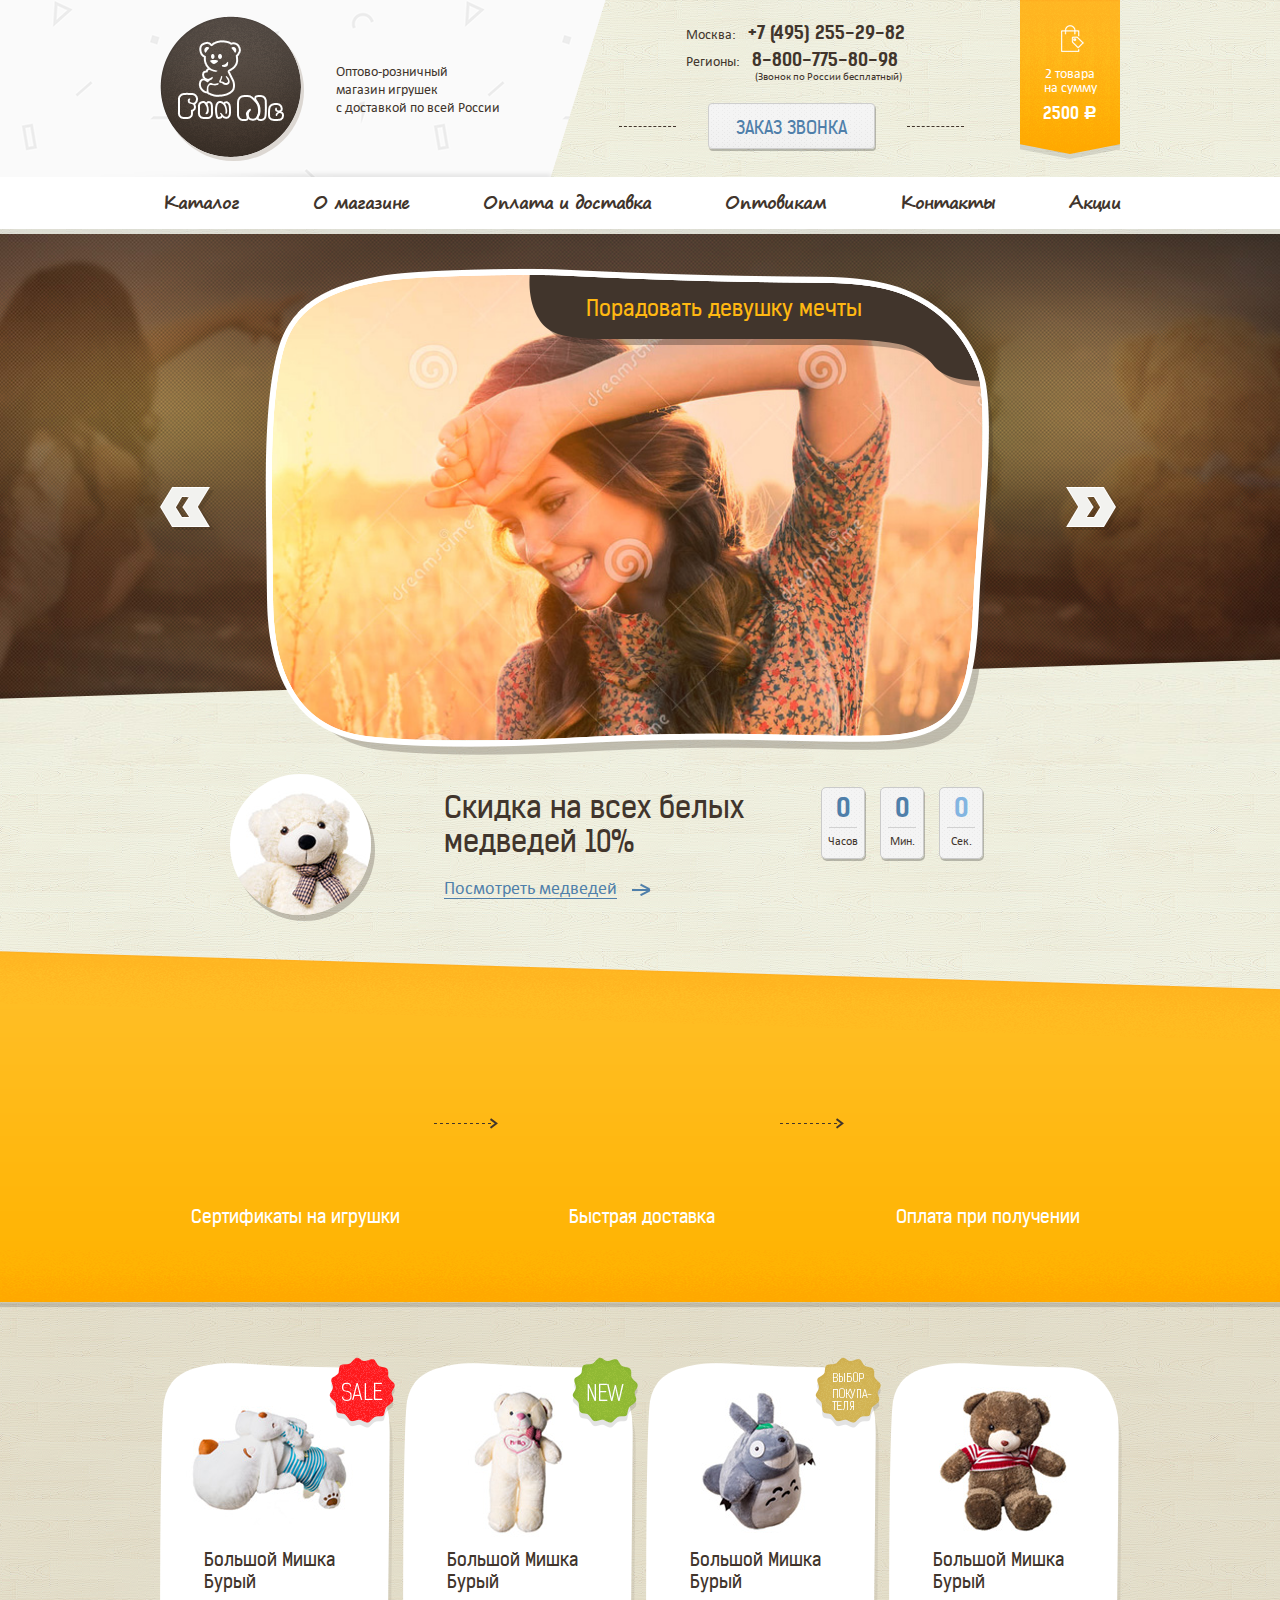
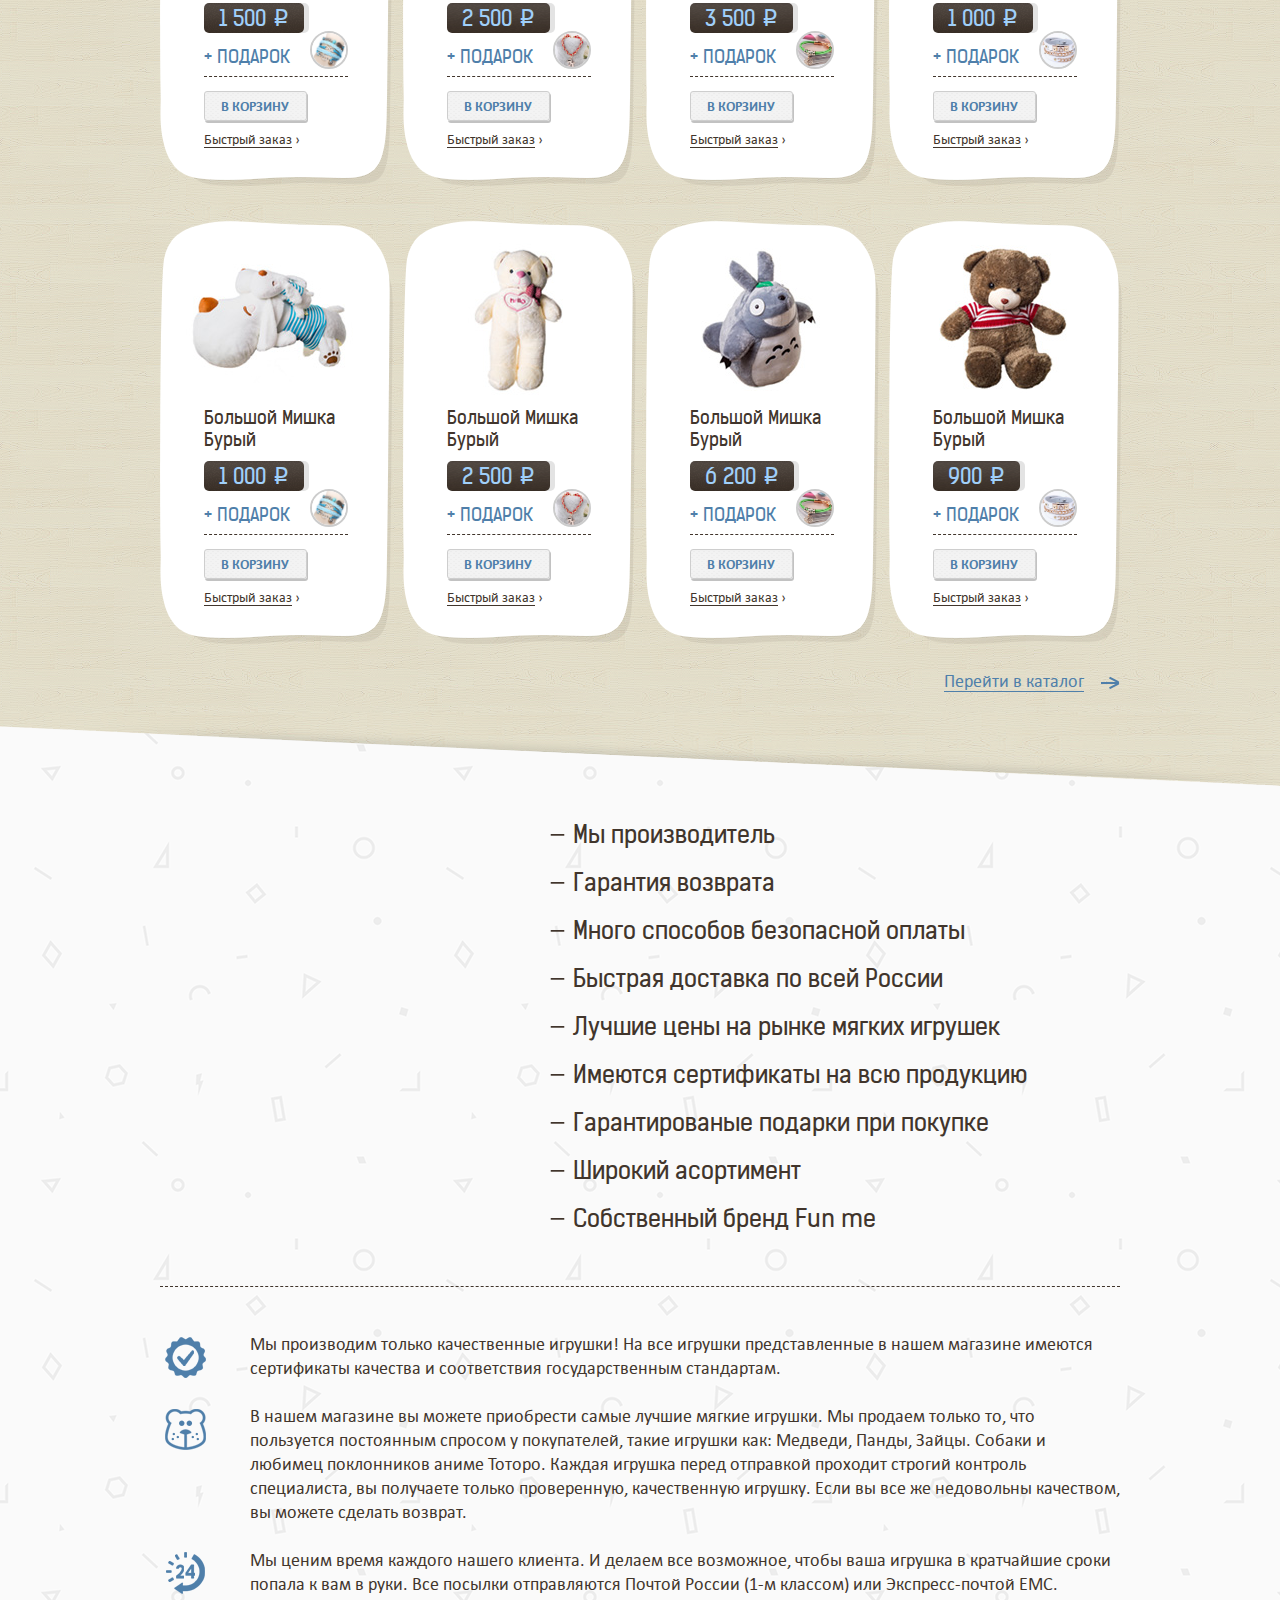
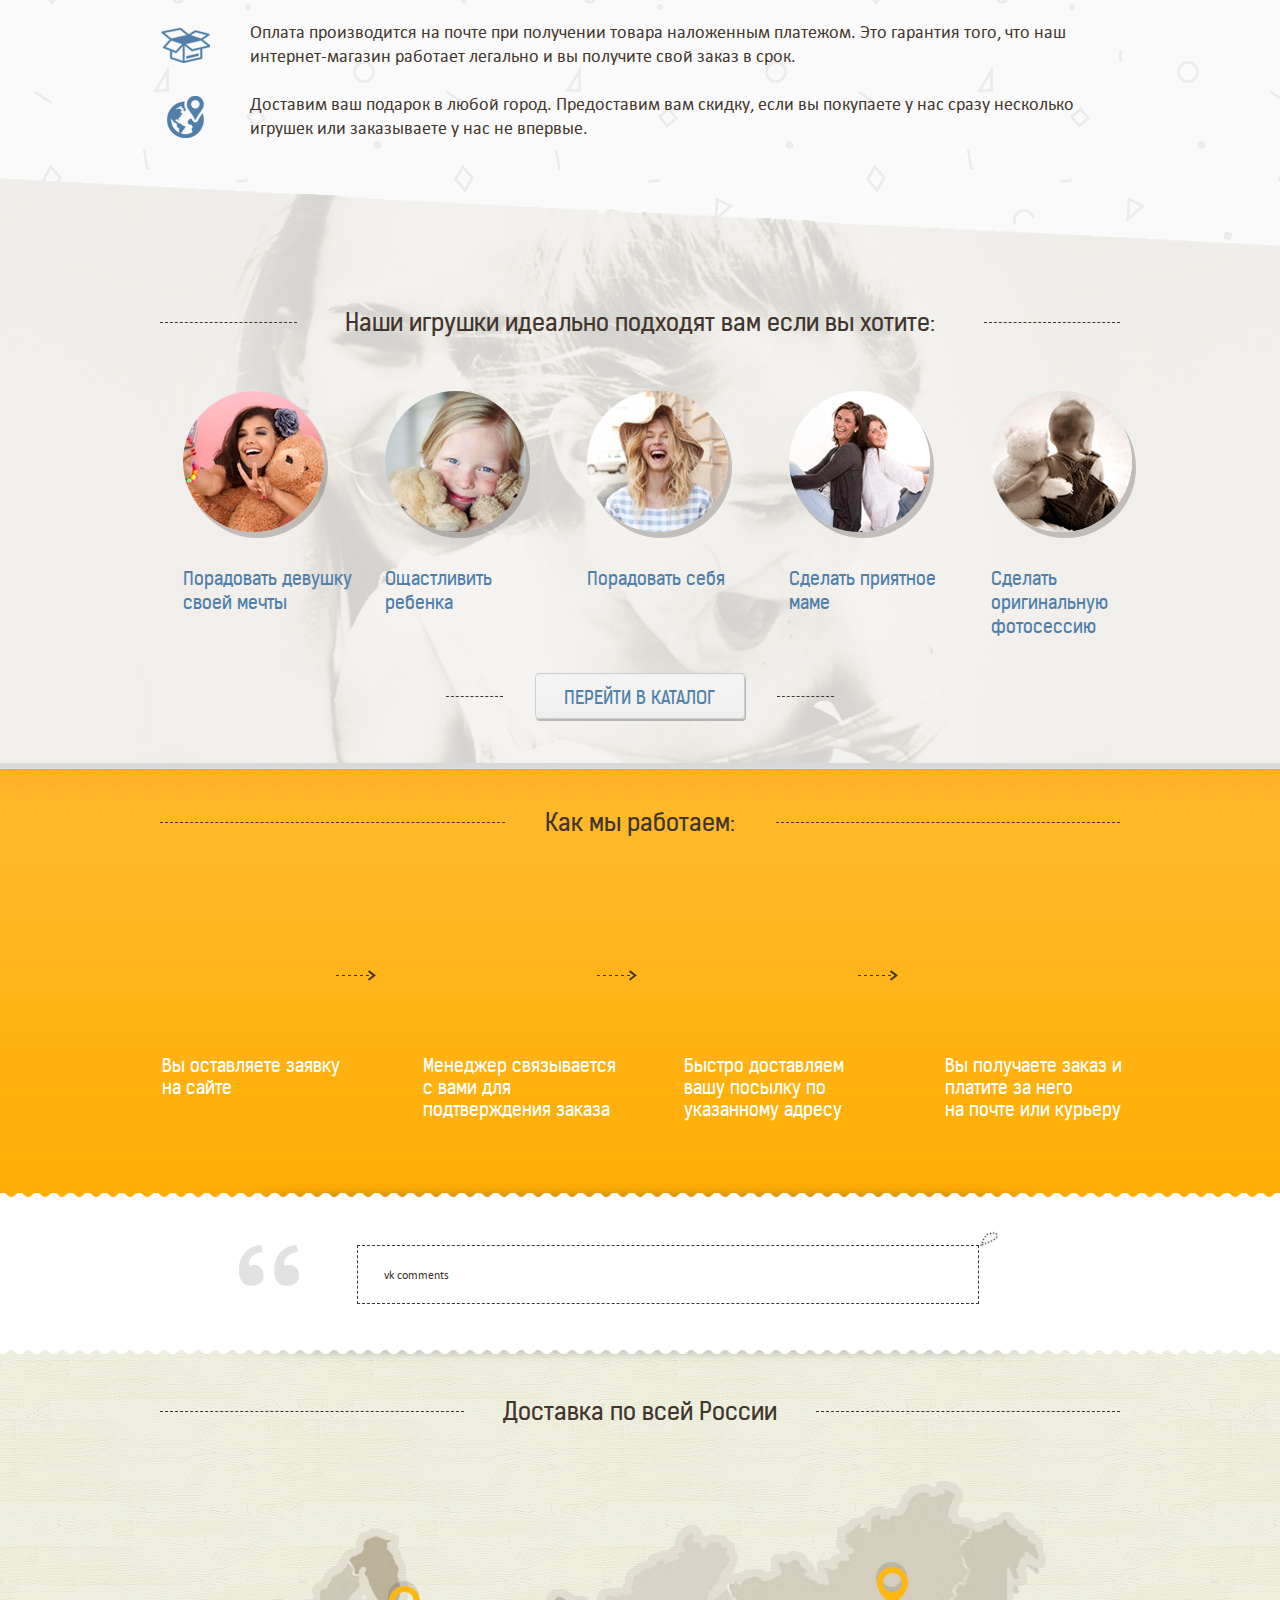
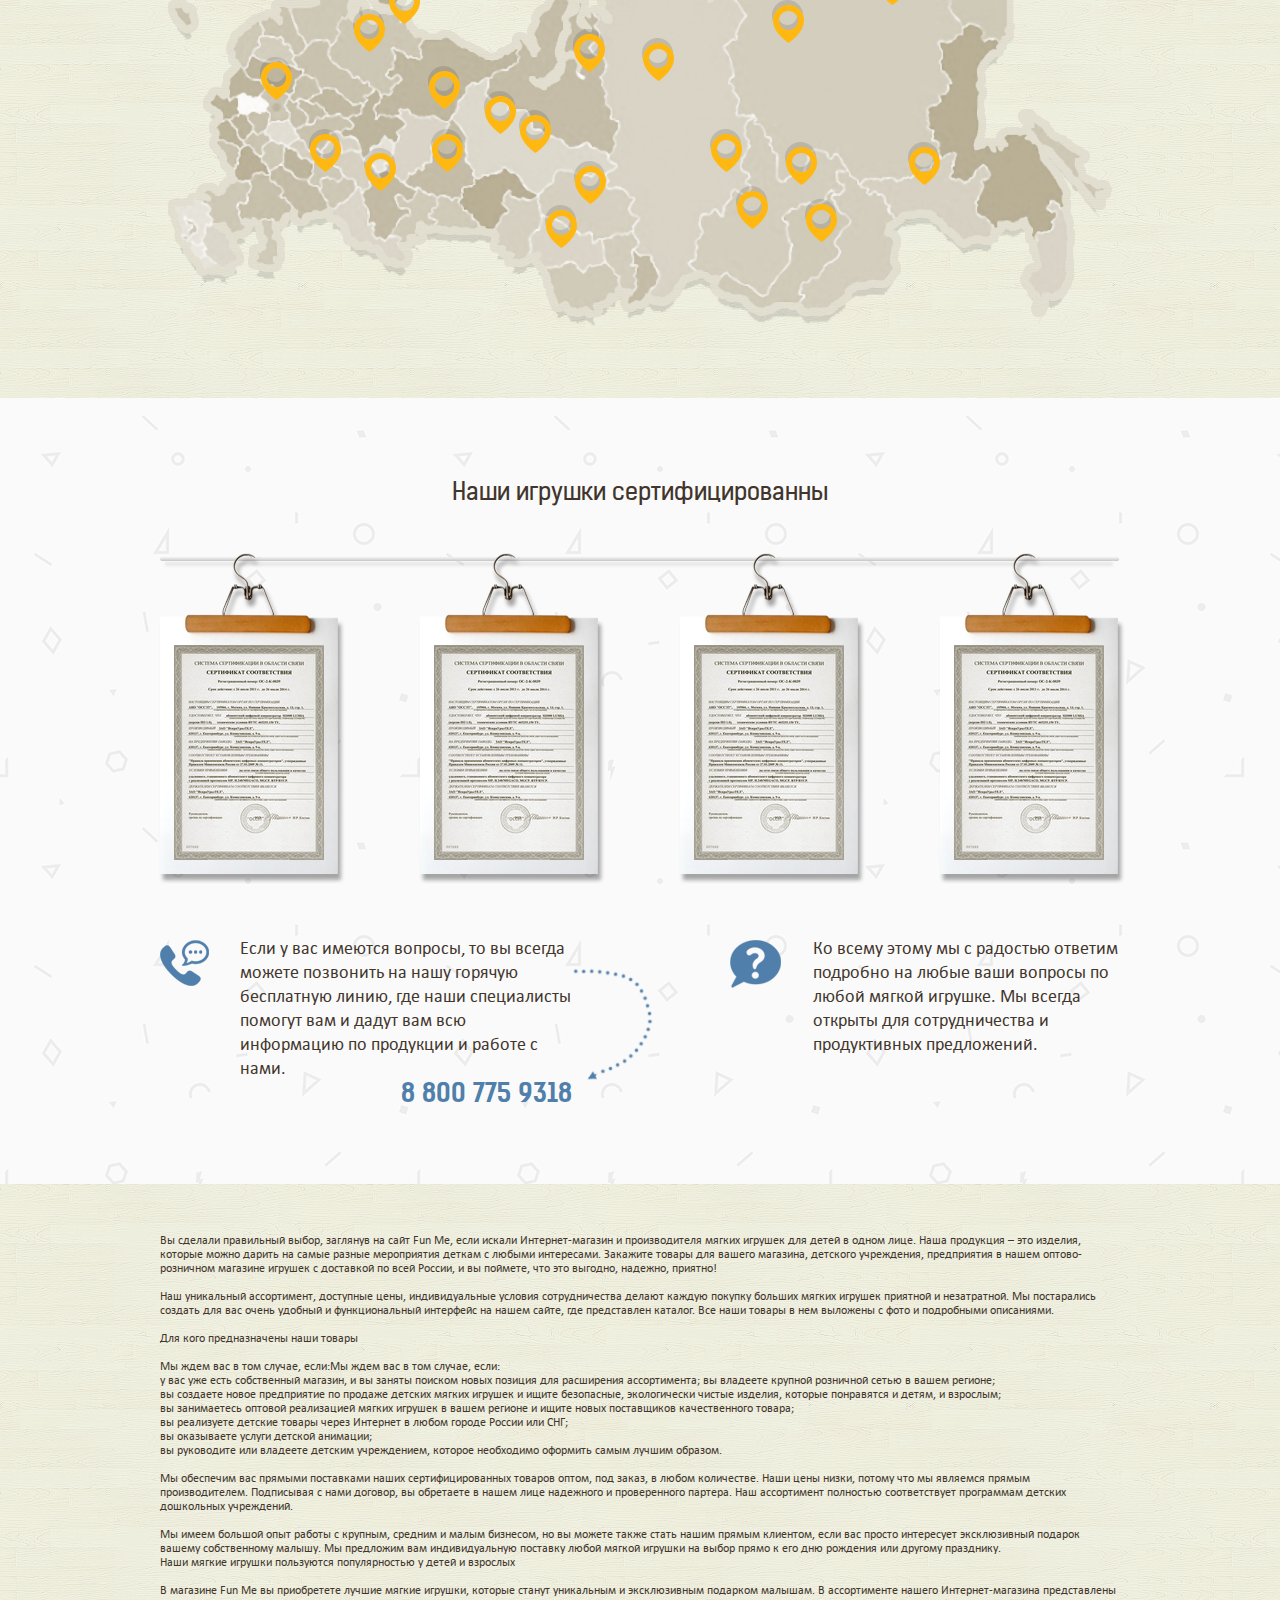
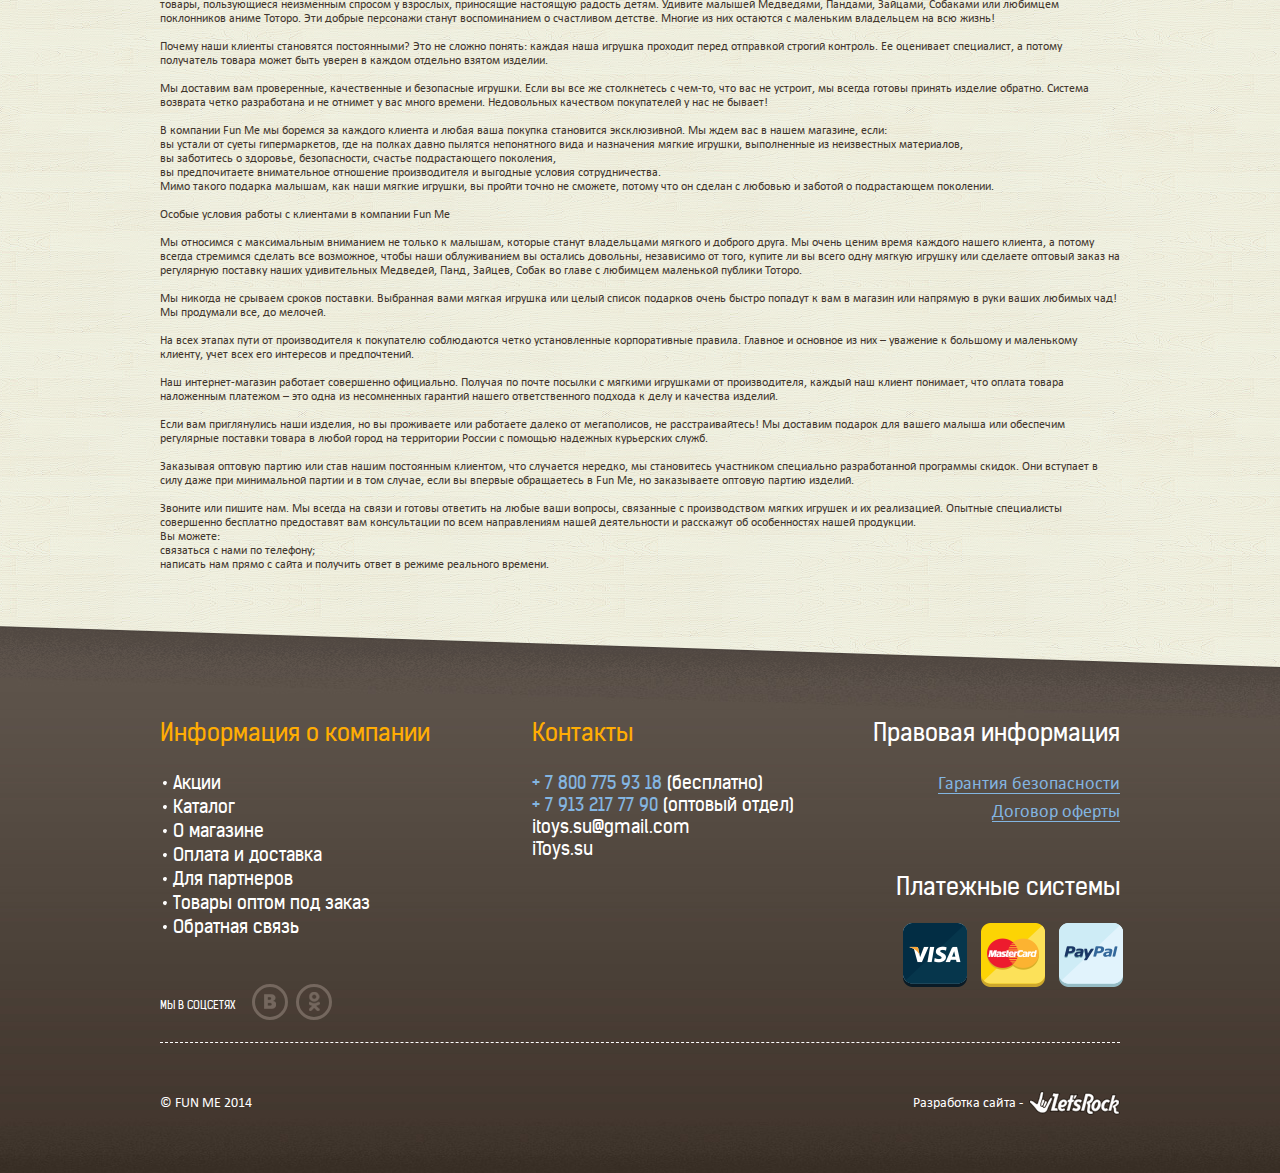
==== commit 732a2a6e: "seo text" ====
--- a/index.html
+++ b/index.html
@@ -383,6 +383,43 @@
 				</div>
 			</div>
 		</div>
+		<div class="seotext">
+			<div>
+				<p>Вы сделали правильный выбор, заглянув на сайт Fun Me, если искали Интернет-магазин и производителя мягких игрушек для детей в одном лице. Наша продукция – это изделия, которые можно дарить на самые разные мероприятия деткам с любыми интересами. Закажите товары для вашего магазина, детского учреждения, предприятия в нашем оптово-розничном магазине игрушек с доставкой по всей России, и вы поймете, что это выгодно, надежно, приятно!</p>
+				<p>Наш уникальный ассортимент, доступные цены, индивидуальные условия сотрудничества делают каждую покупку больших мягких игрушек приятной и незатратной. Мы постарались создать для вас очень удобный и функциональный интерфейс на нашем сайте, где представлен каталог. Все наши товары в нем выложены с фото и подробными описаниями.</p>
+				<p>Для кого предназначены наши товары</p>
+				<p>Мы ждем вас в том случае, если:Мы ждем вас в том случае, если:<br>
+				у вас уже есть собственный магазин, и вы заняты поиском новых позиция для расширения ассортимента;
+				вы владеете крупной розничной сетью в вашем регионе;<br>
+				вы создаете новое предприятие по продаже детских мягких игрушек и ищите безопасные, экологически чистые изделия, которые понравятся и детям, и взрослым;<br>
+				вы занимаетесь оптовой реализацией мягких игрушек в вашем регионе и ищите новых поставщиков качественного товара;<br>
+				вы реализуете детские товары через Интернет в любом городе России или СНГ;<br>
+				вы оказываете услуги детской анимации;<br>
+				вы руководите или владеете детским учреждением, которое необходимо оформить самым лучшим образом.<br>
+				<p>Мы обеспечим вас прямыми поставками наших сертифицированных товаров оптом, под заказ, в любом количестве. Наши цены низки, потому что мы являемся прямым производителем. Подписывая с нами договор, вы обретаете в нашем лице надежного и проверенного партера.  Наш ассортимент полностью соответствует программам детских дошкольных учреждений.</p>
+				<p>Мы имеем большой опыт работы с крупным, средним и малым бизнесом, но вы можете также стать нашим прямым клиентом, если вас просто интересует эксклюзивный подарок вашему собственному малышу. Мы предложим вам индивидуальную поставку любой мягкой игрушки на выбор прямо к его дню рождения или другому празднику.<br>
+				Наши мягкие игрушки пользуются популярностью у детей и взрослых</p>
+				<p>В магазине Fun Me вы приобретете лучшие мягкие игрушки, которые станут уникальным и эксклюзивным подарком малышам. В ассортименте нашего Интернет-магазина представлены товары, пользующиеся неизменным спросом у взрослых, приносящие настоящую радость детям. Удивите малышей Медведями, Пандами, Зайцами, Собаками или любимцем поклонников аниме Тоторо. Эти добрые персонажи станут воспоминанием о счастливом детстве. Многие из них остаются с маленьким владельцем на всю жизнь!</p>
+				<p>Почему наши клиенты становятся постоянными? Это не сложно понять: каждая наша игрушка проходит перед отправкой строгий контроль. Ее оценивает специалист, а потому получатель товара может быть уверен в каждом отдельно взятом изделии.</p>
+				<p>Мы доставим вам проверенные, качественные и безопасные игрушки. Если вы все же столкнетесь с чем-то, что вас не устроит, мы всегда готовы принять изделие обратно. Система возврата четко разработана и не отнимет у вас много времени. Недовольных качеством покупателей у нас не бывает!</p>
+				<p>В компании Fun Me мы боремся за каждого клиента и любая ваша покупка становится эксклюзивной. Мы ждем вас в нашем магазине, если:<br>
+				вы устали от суеты гипермаркетов, где на полках давно пылятся непонятного вида и назначения мягкие игрушки, выполненные из неизвестных материалов,<br>
+				вы заботитесь о здоровье, безопасности, счастье подрастающего поколения,<br>
+				вы предпочитаете внимательное отношение производителя и выгодные условия сотрудничества.<br>
+				Мимо такого подарка малышам, как наши мягкие игрушки, вы пройти точно не сможете, потому что он сделан с любовью и заботой о подрастающем поколении.</p>
+				<p>Особые условия работы с клиентами в компании Fun Me</p>
+				<p>Мы относимся с максимальным вниманием не только к малышам, которые станут владельцами мягкого и доброго друга. Мы очень ценим время каждого нашего клиента, а потому всегда стремимся сделать все возможное, чтобы наши облуживанием вы остались довольны, независимо от того, купите ли вы всего одну мягкую игрушку или сделаете оптовый заказ на регулярную поставку наших удивительных Медведей, Панд, Зайцев, Собак во главе с любимцем маленькой публики Тоторо.</p>
+				<p>Мы никогда не срываем сроков поставки. Выбранная вами мягкая игрушка или целый список подарков очень быстро попадут к вам в магазин или напрямую в руки ваших любимых чад! Мы продумали все, до мелочей. 
+				<p>На всех этапах пути от производителя к покупателю соблюдаются четко установленные корпоративные правила. Главное и основное из них – уважение к большому и маленькому клиенту, учет всех его интересов и предпочтений.</p>
+				<p>Наш интернет-магазин работает совершенно официально. Получая по почте посылки с мягкими игрушками от производителя, каждый наш клиент понимает, что оплата товара наложенным платежом – это одна из несомненных гарантий нашего ответственного подхода к делу и качества изделий.</p>
+				<p>Если вам приглянулись наши изделия, но вы проживаете или работаете далеко от мегаполисов, не расстраивайтесь! Мы доставим подарок для вашего малыша или обеспечим регулярные поставки товара в любой город на территории России с помощью надежных курьерских служб.</p>
+				<p>Заказывая оптовую партию или став нашим постоянным клиентом, что случается нередко, мы становитесь участником специально разработанной программы скидок. Они вступает в силу даже при минимальной партии и в том случае, если вы впервые обращаетесь в Fun Me, но заказываете оптовую партию изделий.</p>
+				<p>Звоните или пишите нам. Мы всегда на связи и готовы ответить на любые ваши вопросы, связанные с производством мягких игрушек и их реализацией. Опытные специалисты совершенно бесплатно предоставят вам консультации по всем направлениям нашей деятельности и расскажут об особенностях нашей продукции.<br>
+				Вы можете:<br>
+				связаться с нами по телефону;<br>
+				написать нам прямо с сайта и получить ответ в режиме реального времени.</p>
+			</div>
+		</div>
 		<div class="footer">
 			<div>
 				<div>
--- a/css/style.css
+++ b/css/style.css
@@ -1364,6 +1364,7 @@
 	background:url('../img/delivery_span.png') no-repeat left top;
 }
 .certificates {
+	position:relative;
 	background:url('../img/reasons_bg.png') repeat;
 }
 .certificates > div {
@@ -3746,4 +3747,25 @@
 	-moz-border-radius:50%;
 	border-radius:50%;
 	behavior:url('./pie.htc');
+}
+
+.seotext {
+	position:relative;
+	margin:-18px 0 0;
+	background:url('../img/bg.png') repeat;
+}
+.seotext > div {
+	width:960px;
+	padding:49px 0 93px;
+	margin:0 auto;
+}
+.seotext p {
+	line-height:14px;
+	margin:0 0 14px;
+}
+.seotext ul {
+	margin:0 0 14px;
+}
+.seotext ul li {
+	line-height:14px;
 }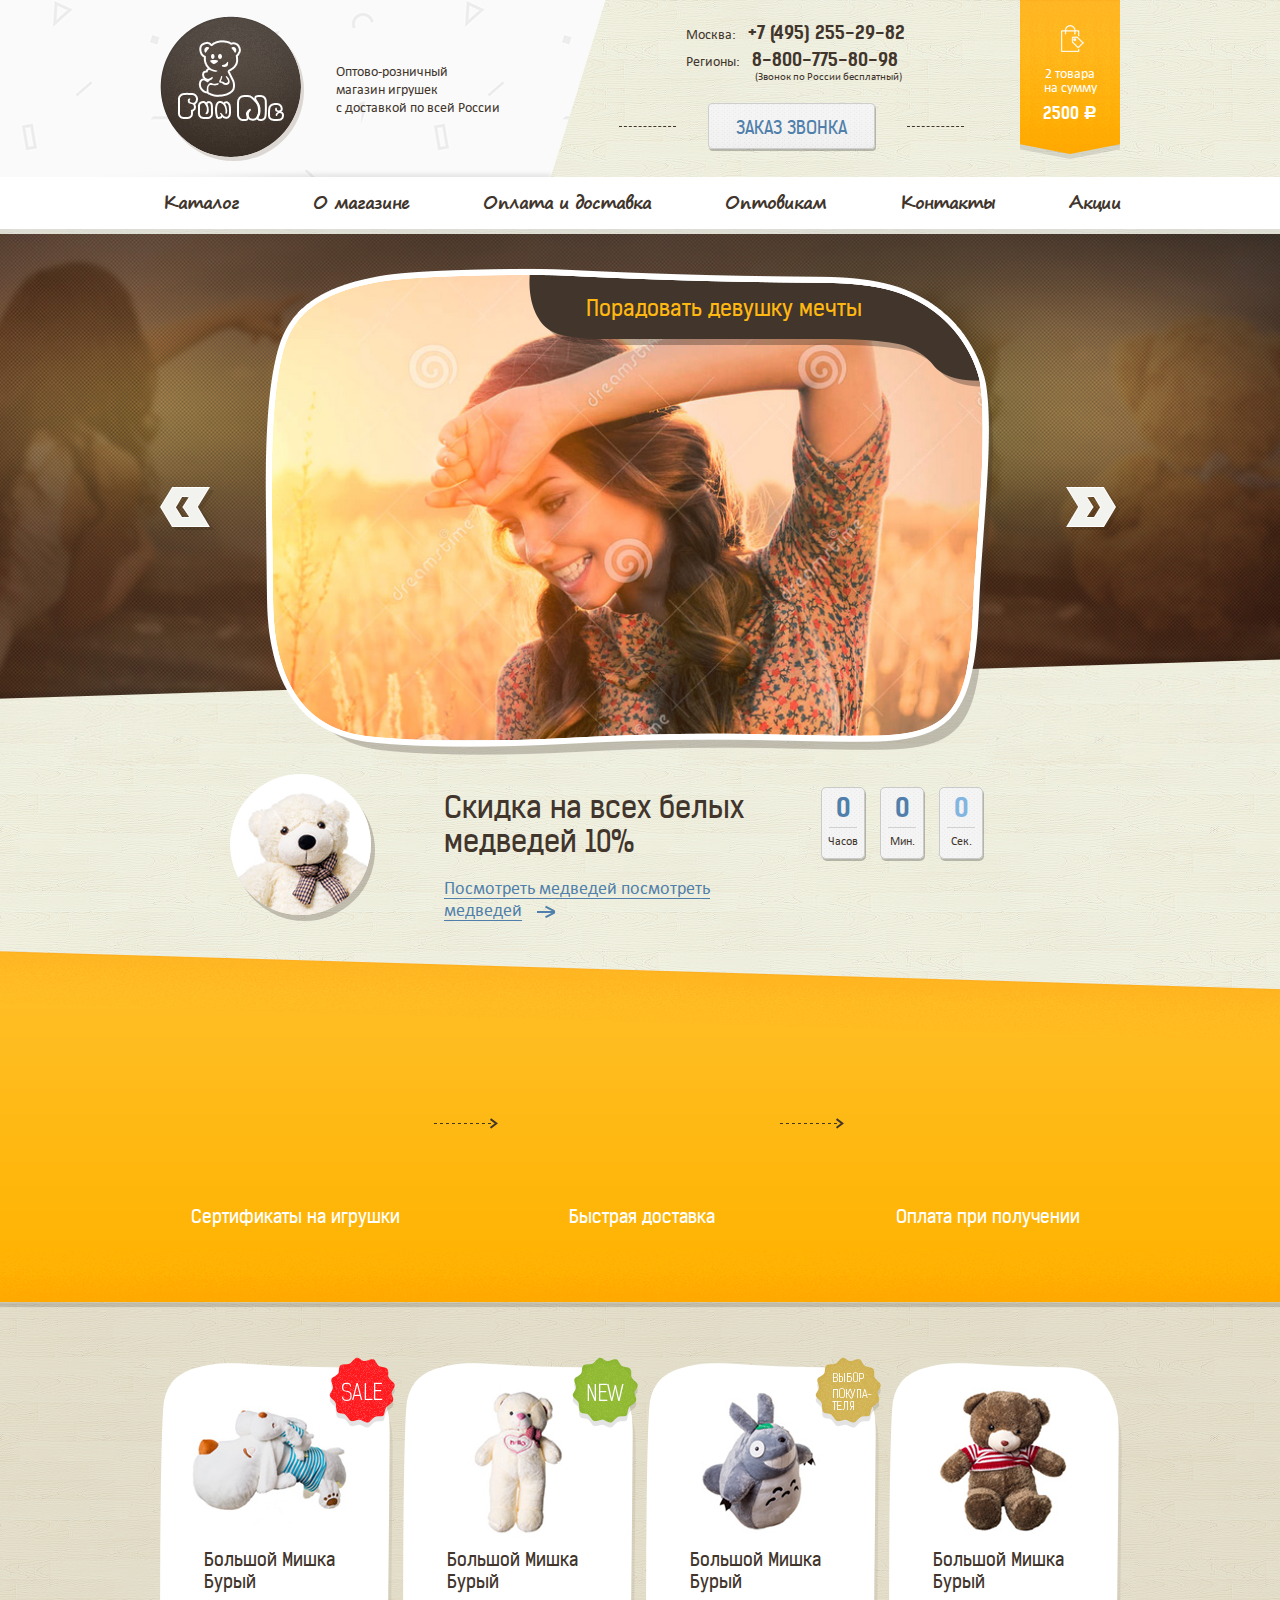
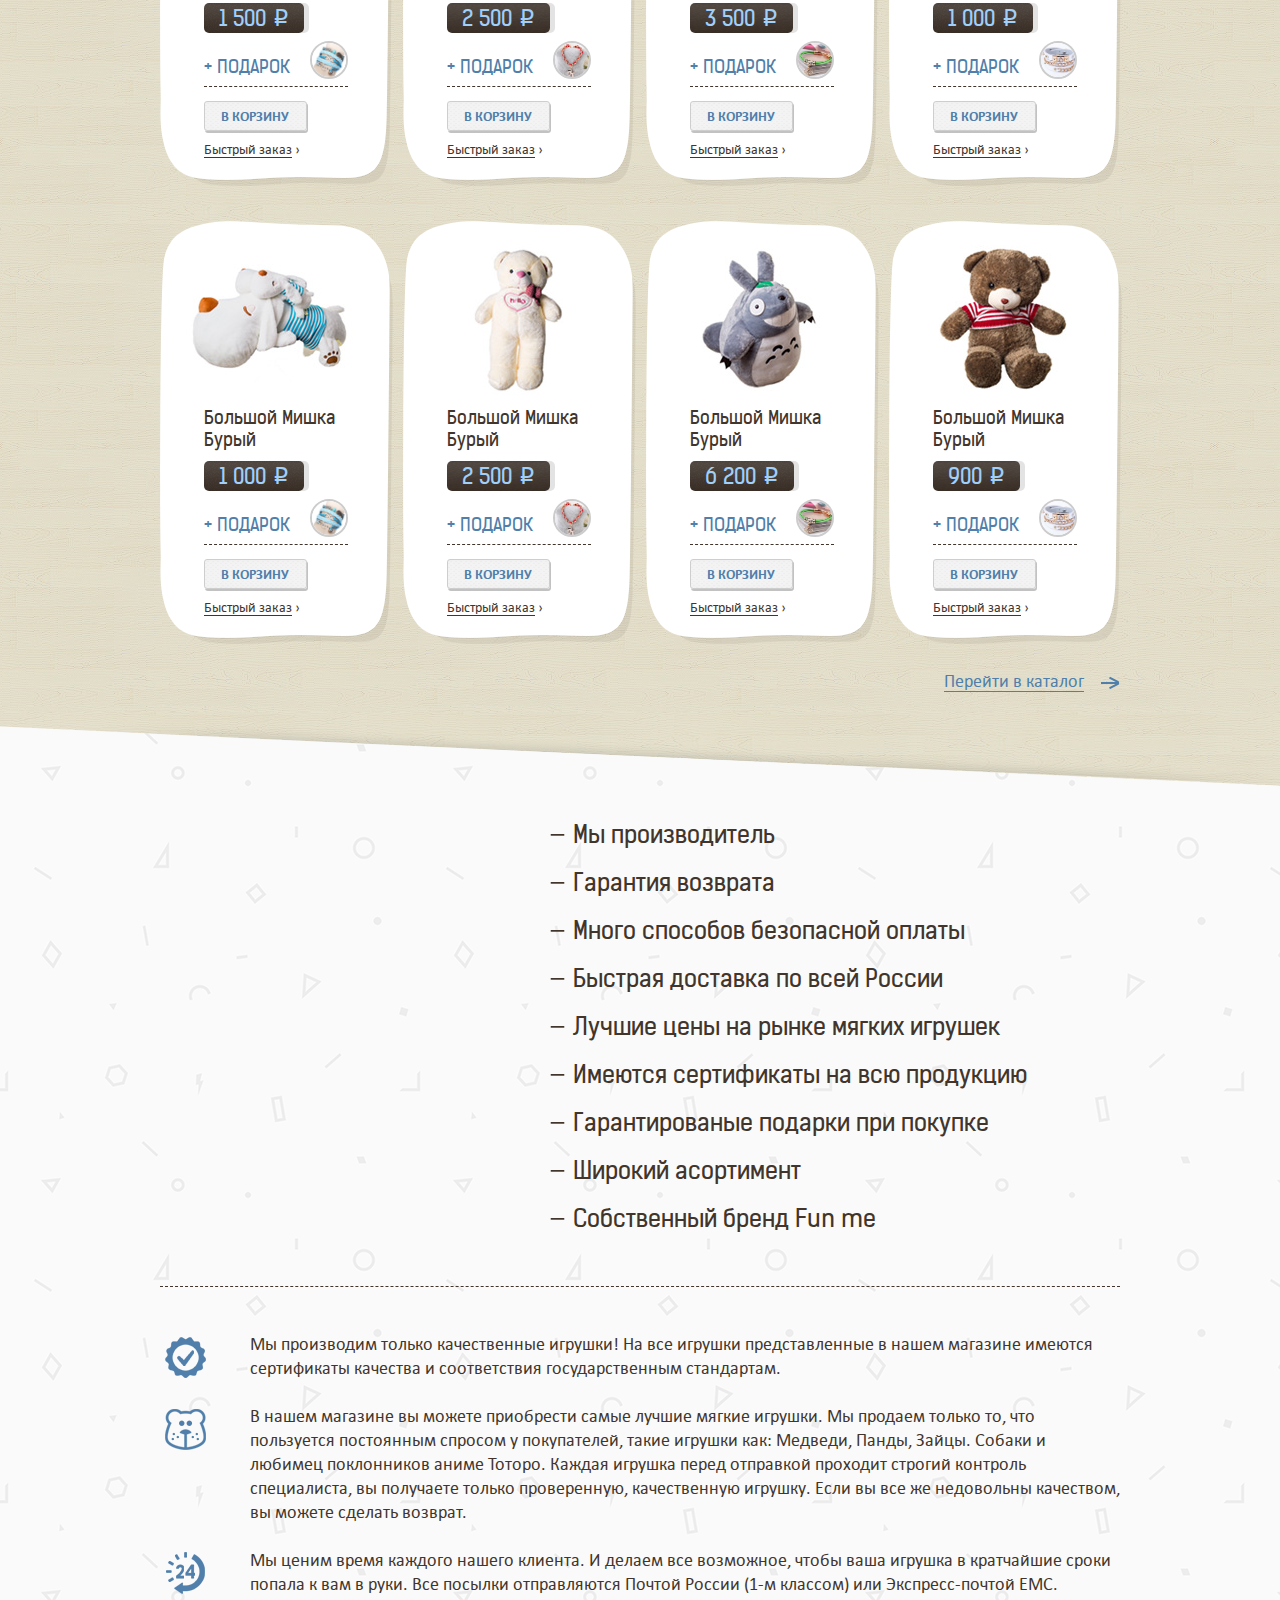
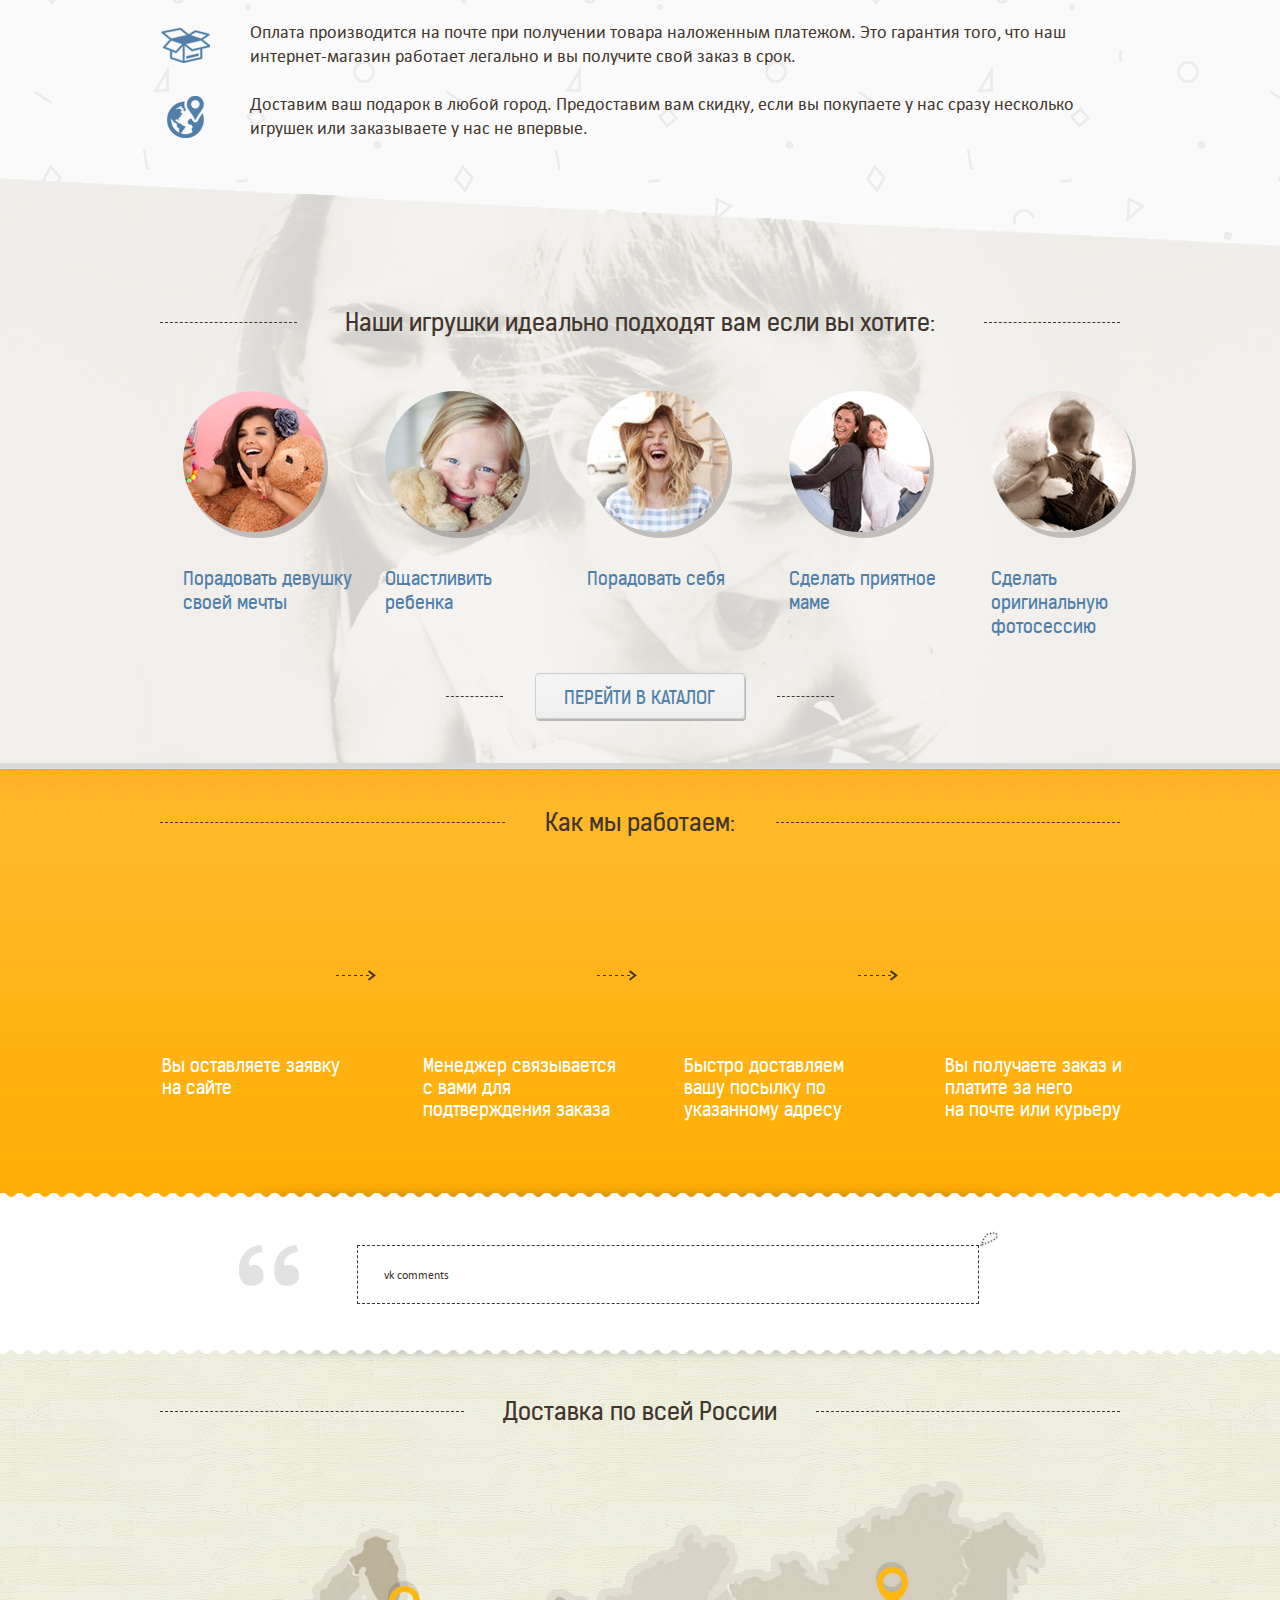
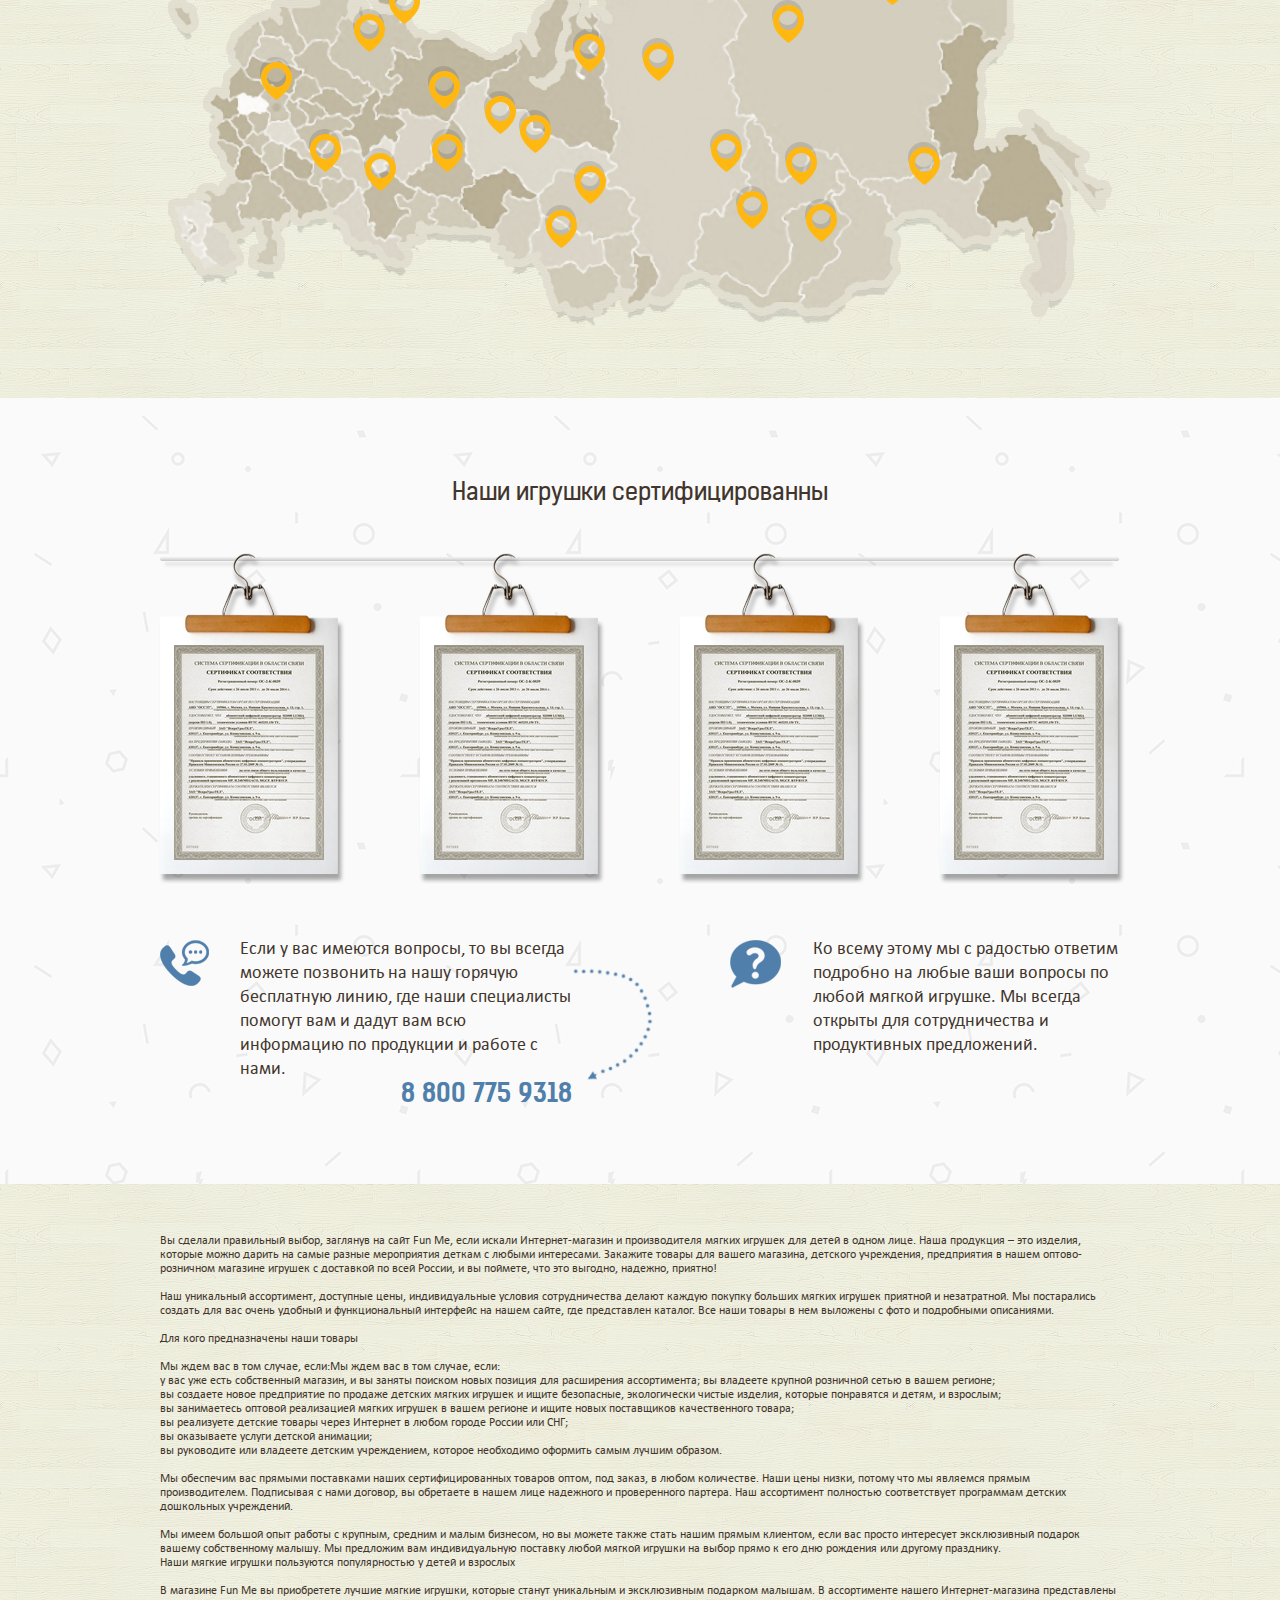
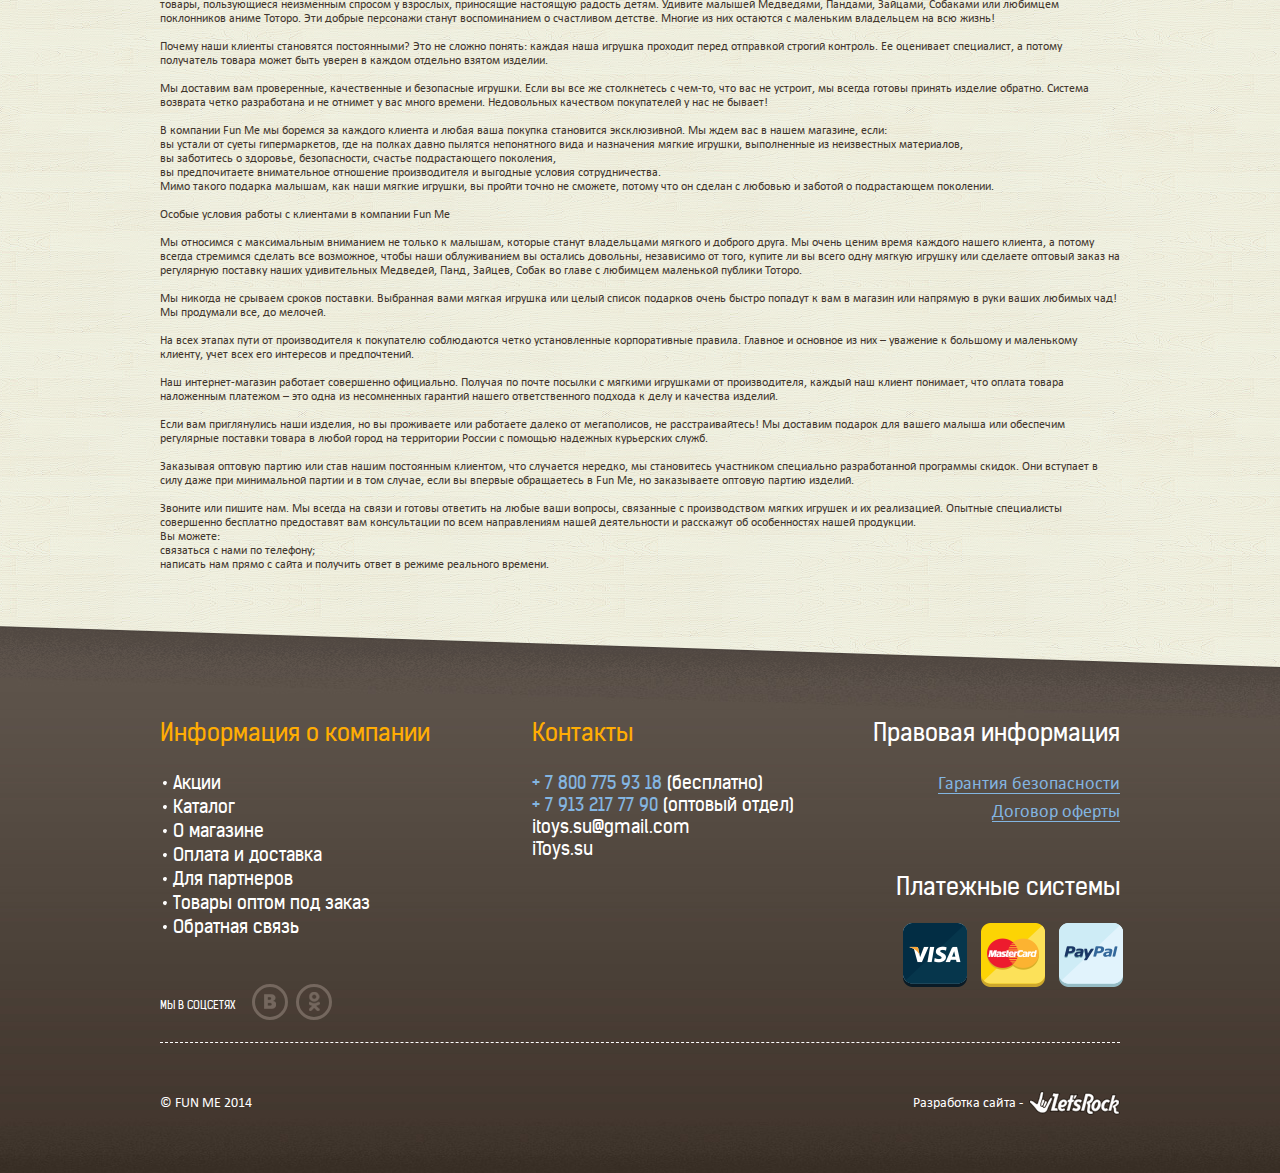
==== commit 6060e333: "index slider href + arrow fix" ====
--- a/index.html
+++ b/index.html
@@ -51,7 +51,7 @@
 		<div class="slider">
 			<div>
 				<div class="container">
-					<div>
+					<div data-href="http://sideful.ru">
 						<div class="picture">
 							<img src="./pic/slide1.jpg" width="699" height="458" alt="">
 							<p><span>Порадовать девушку мечты</span></p>
@@ -60,12 +60,12 @@
 							<div class="information">
 								<img src="./pic/offer.jpg" width="141" height="141" alt="">
 								<h3>Скидка на всех белых медведей 10%</h3>
-								<h6><a href="#">Посмотреть медведей</a></h6>
+								<h6><a href="#">Посмотреть медведей посмотреть медведей</a></h6>
 							</div>
 							<div class="countdown num1"></div>
 						</div>
 					</div>
-					<div>
+					<div data-href="http://google.com">
 						<div class="picture">
 							<img src="./pic/slide2.jpg" width="699" height="458" alt="">
 							<p><span>Порадовать девушку мечты девушку мечты</span></p>
@@ -81,6 +81,10 @@
 					</div>
 				</div>
 			</div>
+			<img src="./img/map.png" width="721" height="476" class="map" usemap="#area" alt="">
+			<map name="area">
+				<area shape="poly" coords="16,66,5,115,3,167,2,239,3,315,5,376,16,409,30,438,49,454,73,466,110,472,168,474,245,474,346,471,424,467,498,470,558,470,617,471,656,463,690,446,701,420,707,380,714,285,720,201,719,115,706,75,680,44,655,27,619,14,575,9,517,9,421,6,365,3,291,0,209,0,134,4,77,15,35,37" href="" alt="">
+			</map>
 		</div>
 		<div class="steps">
 			<ul>
--- a/css/style.css
+++ b/css/style.css
@@ -157,6 +157,7 @@
 }
 .wrapper {
 	position:relative;
+	width:100%;
 	min-width:1000px;
 	min-height:100%;
 }
@@ -426,6 +427,16 @@
 	position:relative;
 	background:url('../img/slider_bg.jpg') no-repeat center top;
 }
+.slider img.map {
+	position:absolute;
+	left:50%;
+	top:36px;
+	z-index:500;
+	width:721px;
+	height:476px;
+	margin-left:-373px;
+	outline:none;
+}
 .slider > div {
 	position:relative;
 	width:960px;
@@ -577,11 +588,11 @@
 }
 .slider > div .container > div > div .offer .information h6 a:after {
 	content:'';
-	position:absolute;
-	right:-34px;
-	top:6px;
+	display:inline-block;
 	width:19px;
 	height:14px;
+	vertical-align:top;
+	margin:6px -34px 0 15px;
 	background:url('../img/offer_more_arrow.png') no-repeat left top;
 }
 .slider > div .container > div > div .offer .countdown {
@@ -767,7 +778,7 @@
 	font-family:'Kelson Sans', sans-serif;
 	white-space:nowrap;
 	padding:2px 15px;
-	margin:0 0 13px 44px;
+	margin:0 0 23px 44px;
 	background:url('../img/catalog_h5.png') repeat-x top;
 	-webkit-border-radius:5px;
 	-moz-border-radius:5px;
@@ -789,6 +800,12 @@
 	font-style:normal;
 	font-family:'Rouble', sans-serif;
 	padding:0 0 0 4px;
+}
+.catalog h5 span {
+	color:#ffffff;
+	font-size:13px;
+	line-height:16px;
+	text-decoration:line-through;
 }
 .catalog h4 {
 	position:relative;
@@ -1853,7 +1870,6 @@
 }
 .modal.fastorder .options div .size li {
 	position:relative;
-	overflow:hidden;
 	display:inline-block;
 	color:#41352c;
 	font-size:14px;
@@ -1869,6 +1885,18 @@
 }
 .modal.fastorder .options div .size li:nth-child(4n) {
 	margin-right:-3px;
+}
+.modal.fastorder .options div .size li > div {
+	position:absolute;
+	left:0;
+	top:33px;
+	z-index:100;
+	display:none;
+	background:#ffffff;
+	border:5px solid #e8e8e8;
+}
+.modal.fastorder .options div .size li:hover > div {
+	display:block;
 }
 .modal.fastorder .gift {
 	margin:0 0 39px;
@@ -1953,6 +1981,12 @@
 	font-style:normal;
 	font-family:'Rouble', sans-serif;
 	padding:0 0 0 4px;
+}
+.modal.fastorder .controls h5 span {
+	color:#ffffff;
+	font-size:13px;
+	line-height:16px;
+	text-decoration:line-through;
 }
 .modal.fastorder .controls button {
 	position:relative;
@@ -2528,6 +2562,12 @@
 .mainbasket table td.total h5 {
 	color:#ffad03;
 }
+.mainbasket table td.total h5 span {
+	color:#ffffff;
+	font-size:13px;
+	line-height:16px;
+	text-decoration:line-through;
+}
 .mainbasket table td em {
 	font-size:24px;
 	font-style:normal;
@@ -3366,6 +3406,12 @@
 }
 .product .controls h5 {
 	color:#ffad03;
+}
+.product .controls h5 span {
+	color:#ffffff;
+	font-size:13px;
+	line-height:16px;
+	text-decoration:line-through;
 }
 .product .controls h5 em {
 	font-size:24px;
